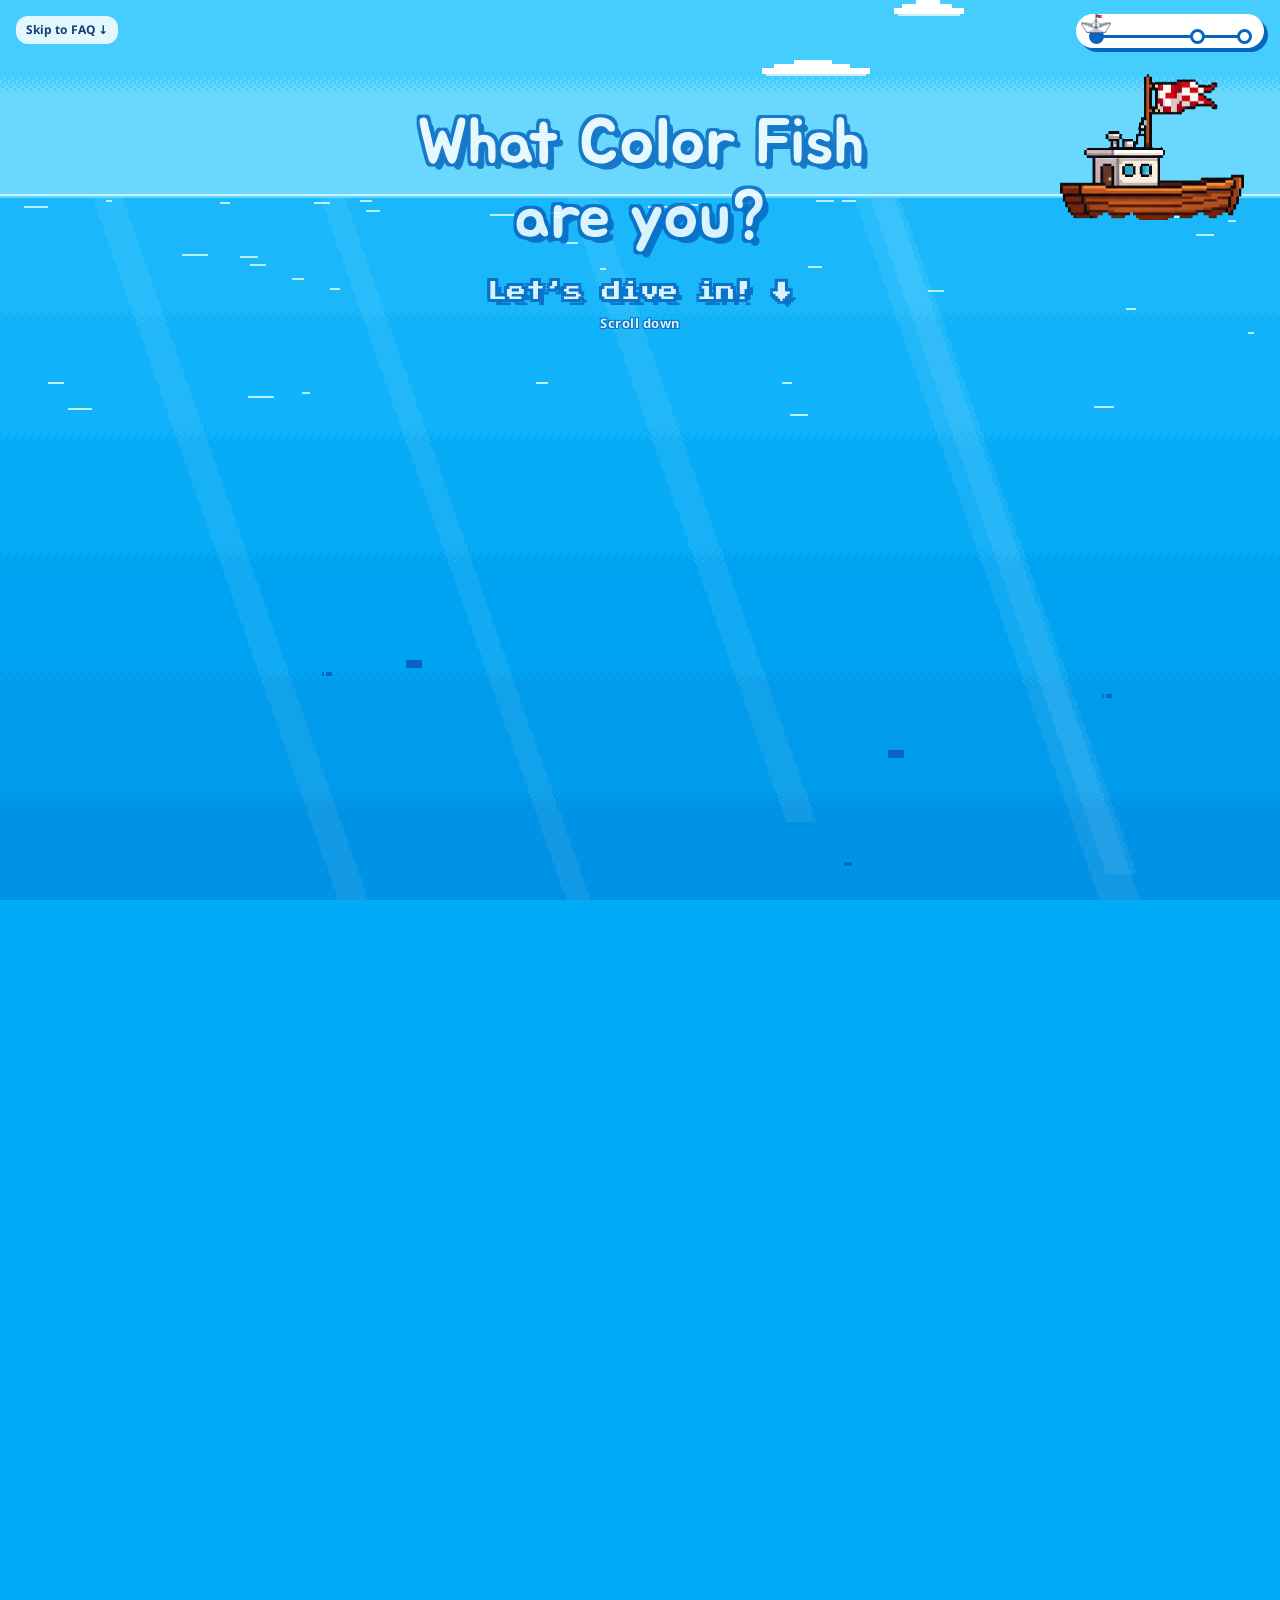
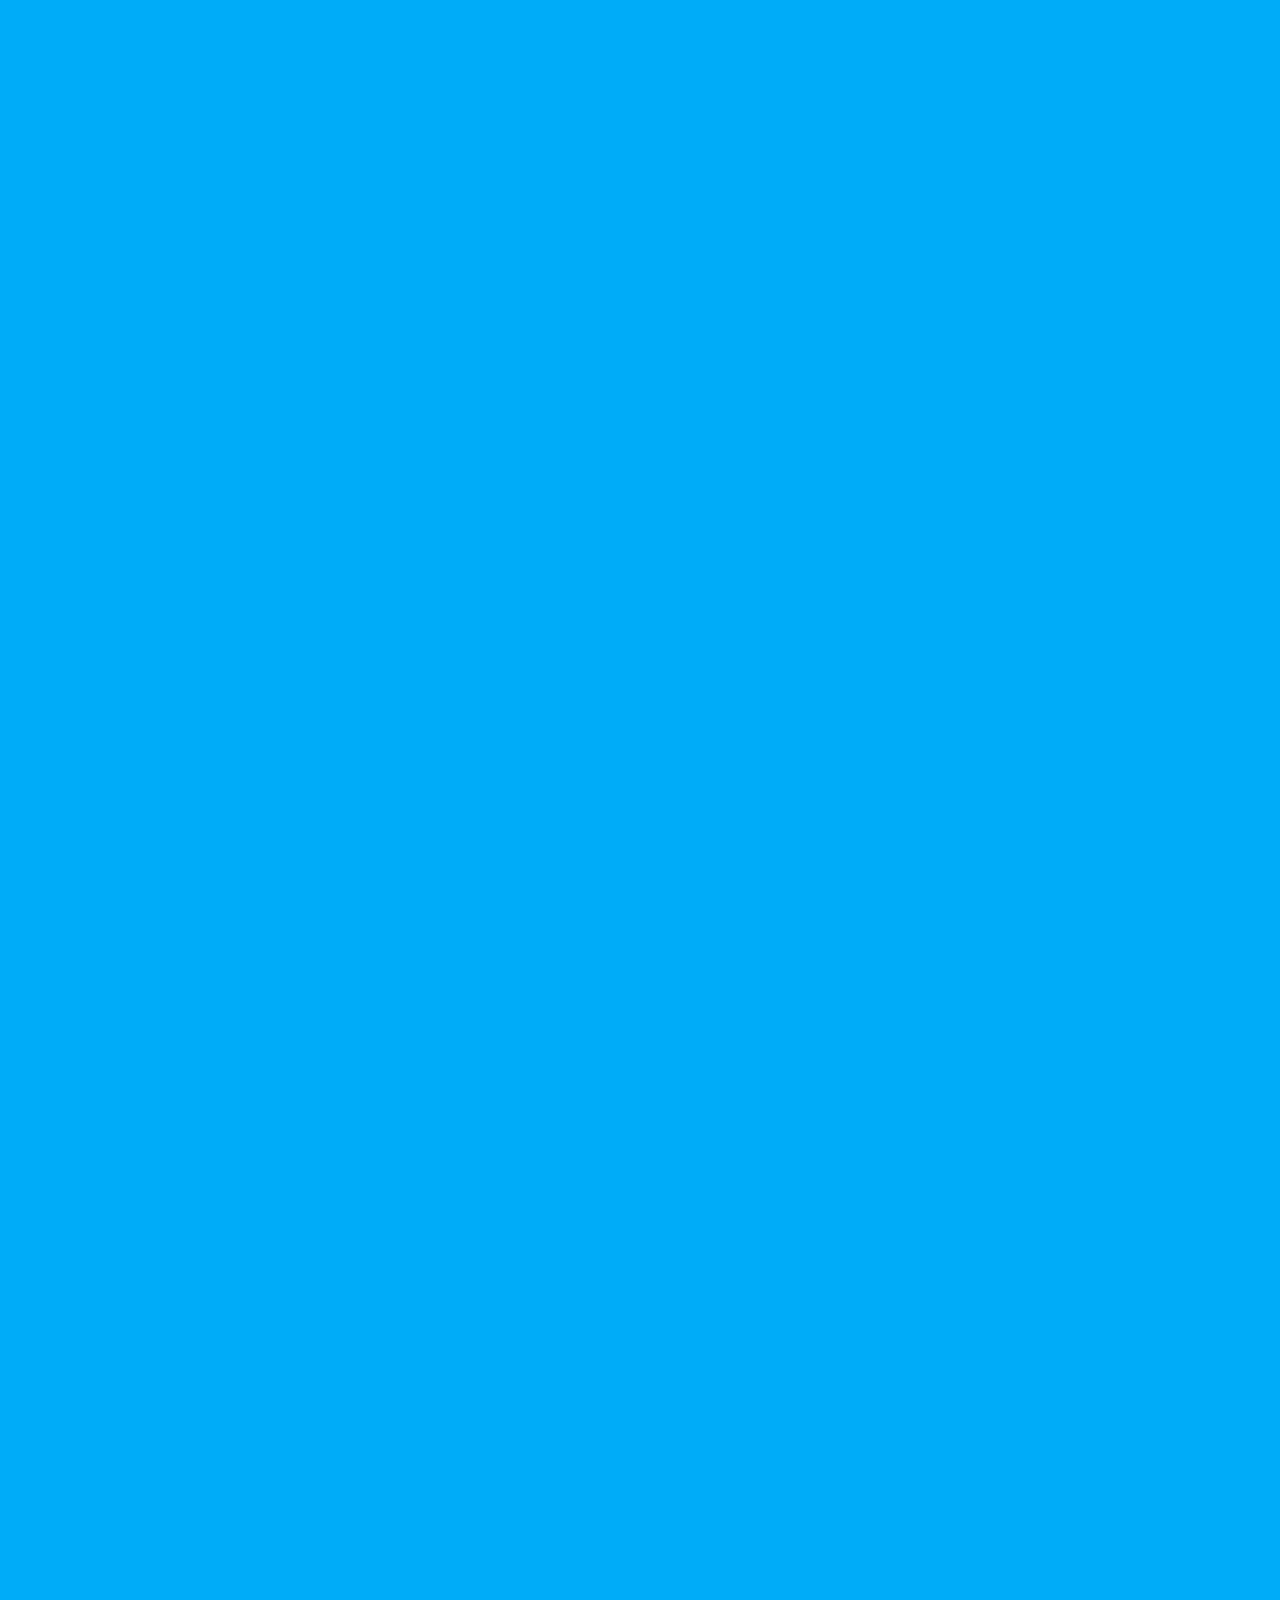
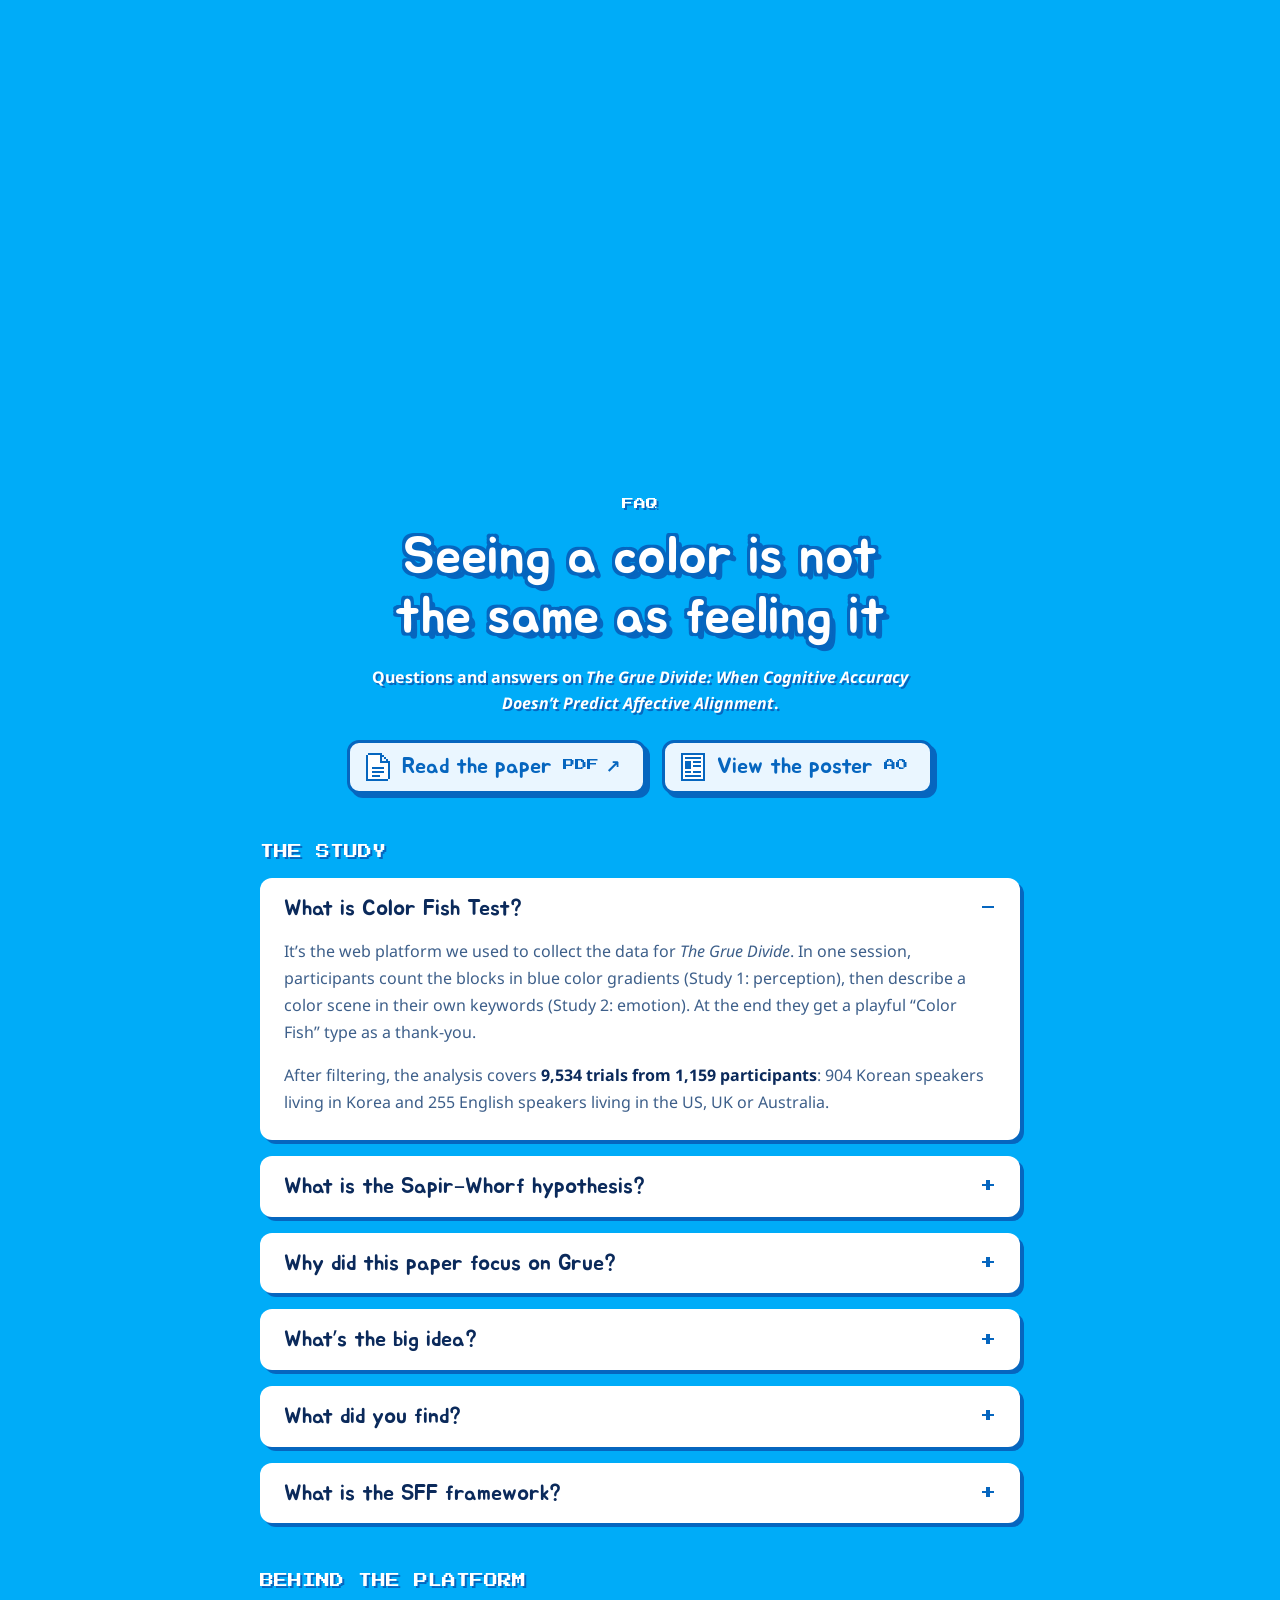
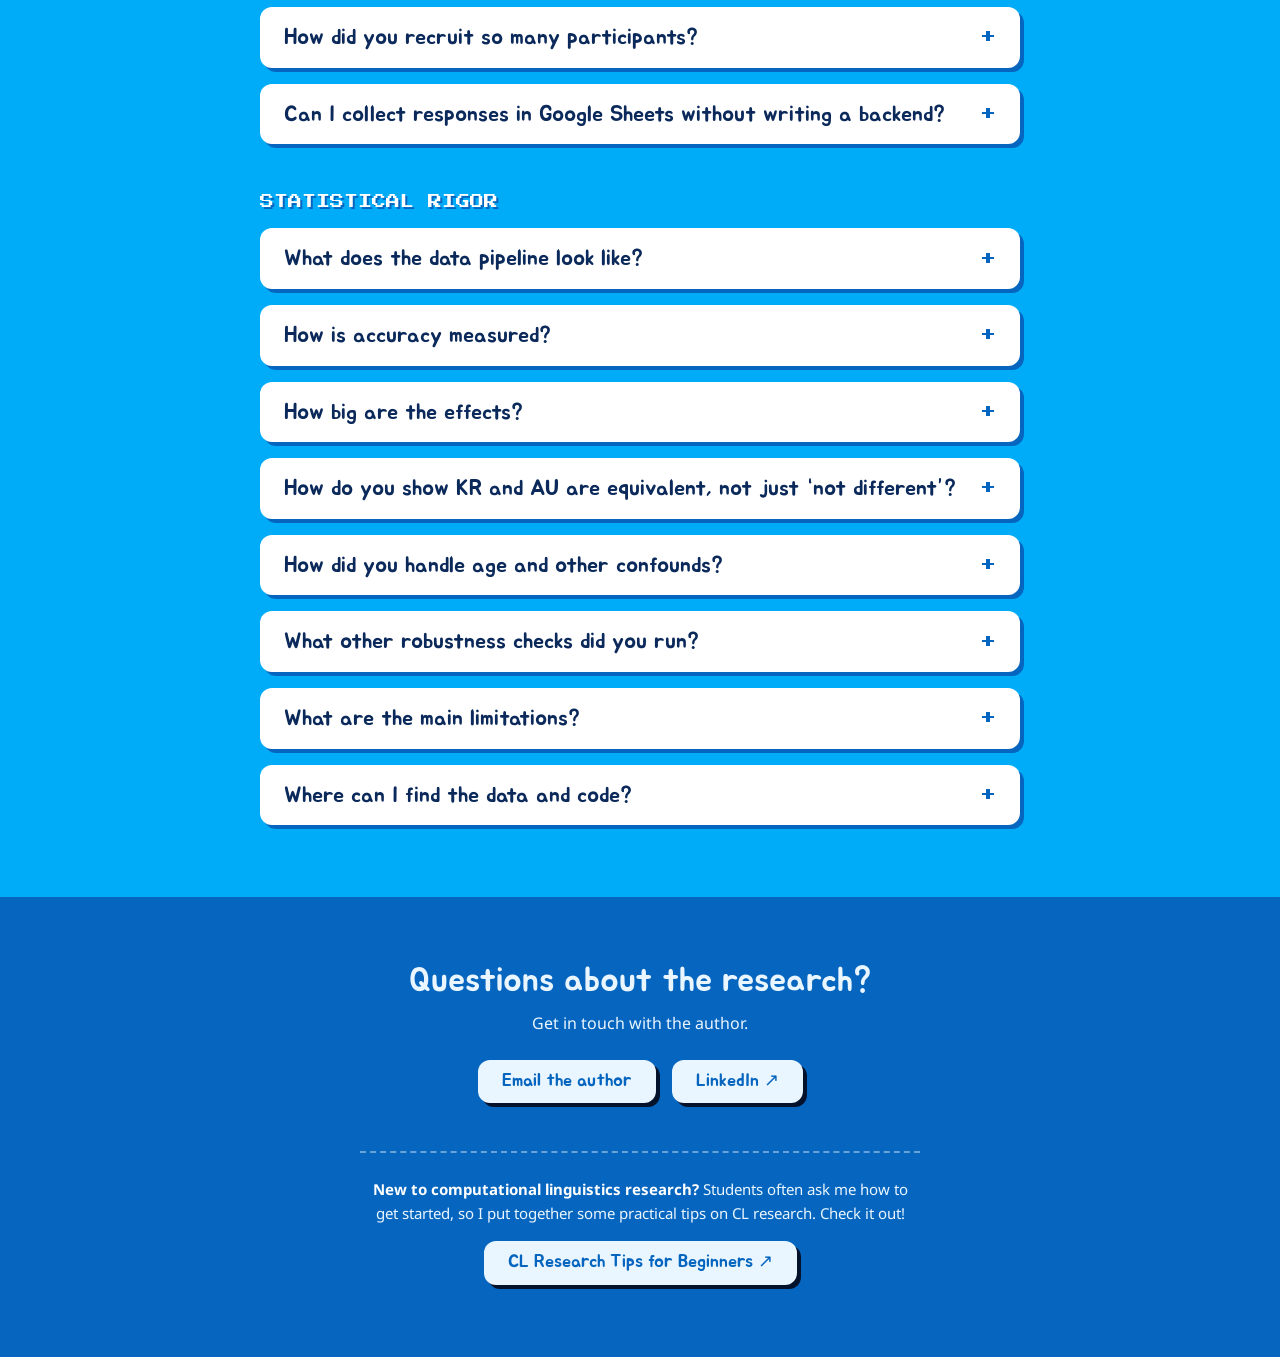
==== index.html @ bdce3b5f "Footer: friendlier wording for the CL tips link Co-Authored-By: Claude Opus 5.5 <noreply@anthropic.c" ====
<!doctype html>
<html lang="en">
<head>
<meta charset="utf-8">
<meta name="viewport" content="width=device-width, initial-scale=1">
<title>Color Fish Test — What Color Fish are you?</title>
<meta name="description" content="A pixel-art dive into how we perceive color, and why seeing a color is not the same as feeling it.">
<link rel="preconnect" href="https://fonts.googleapis.com">
<link rel="preconnect" href="https://fonts.gstatic.com" crossorigin>
<link rel="stylesheet" href="https://fonts.googleapis.com/css2?family=Jua&family=Noto+Sans:wght@400;700&family=Press+Start+2P&display=swap">
<style>
  /* Color Fish Test design tokens (subset) */
  :root {
    --sky: #27c3fe; --sea-100: #7ae1f7; --sea-400: #00acf8; --sea-600: #0666bf; --sea-800: #0a3a7a; --abyss-900: #04122b;
    --spec-red: #e8453c; --spec-orange: #f28c28; --spec-yellow: #f5d33b; --spec-green: #3cc26b; --spec-blue: #2a6fe0; --spec-off: #8aa3bf;
    --page: #00acf8; --panel: #ffffff; --panel-ink: #0b2a5b; --panel-muted: #3d5f8a;
    --title-ink: #ffffff; --cta-fill: #eaf6ff; --cta-ink: #0666bf;
    --px-1: 4px; --px-2: 8px; --px-4: 16px; --px-6: 24px; --px-12: 48px;
    --radius-md: 12px;
    --pixel-drop: 4px 4px 0 #0666bf;
    --font-display: "Jua", "Noto Sans", sans-serif;
    --font-pixel: "Press Start 2P", ui-monospace, monospace;
    --font-body: "Noto Sans", system-ui, sans-serif;
  }

  * { box-sizing: border-box; }
  html, body { margin: 0; }
  body { background: var(--page); color: var(--panel-ink); font-family: var(--font-body); }

  .dive { position: relative; height: 400vh; }
  .stage { position: sticky; top: 0; height: 100vh; height: 100svh; overflow: hidden; background: var(--abyss-900); }
  .stage canvas { position: absolute; inset: 0; width: 100%; height: 100%; image-rendering: pixelated; }

  /* outlined display text over water: white alone on sea-400 fails contrast */
  .outlined { color: var(--title-ink); text-shadow: 3px 0 0 var(--sea-600), -3px 0 0 var(--sea-600), 0 3px 0 var(--sea-600), 0 -3px 0 var(--sea-600), 3px 3px 0 var(--sea-600), -3px 3px 0 var(--sea-600), 3px -3px 0 var(--sea-600), -3px -3px 0 var(--sea-600), 6px 6px 0 var(--sea-600); }

  .hero { position: absolute; left: 0; right: 0; top: 12vh; padding: 0 var(--px-4); text-align: center; pointer-events: none; transition: opacity .3s steps(3); }
  .hero h1 { margin: 0; font: 400 clamp(32px, 5.4vw, 64px)/1.15 var(--font-display); }
  .hero p { margin: var(--px-4) 0 0; font: 700 14px/20px var(--font-body); }
  .hero .hint { display: inline-block; margin-top: var(--px-6); font: clamp(14px, 1.5vw, 20px)/1.4 var(--font-pixel); animation: hint 1s steps(2) infinite alternate; }
  @keyframes hint { to { translate: 0 6px; } }
  .hero .scroll-note { display: block; margin-top: var(--px-2); font: 700 13px/18px var(--font-body); letter-spacing: .04em; text-shadow: 1px 1px 0 var(--sea-600), -1px 1px 0 var(--sea-600), 1px -1px 0 var(--sea-600), -1px -1px 0 var(--sea-600); }
  .hero-end { top: auto; bottom: 10vh; pointer-events: none; }
  .hero-end .cta { pointer-events: auto; }
  .hero-end .cta-note { max-width: 460px; margin: var(--px-4) auto 0; padding: 6px 12px; text-shadow: none; font: 400 12px/18px var(--font-body); color: var(--panel-ink); background: #ffffffe0; border-radius: 8px; }

  .cta { text-shadow: none; display: inline-block; margin-top: var(--px-6); font: 400 22px/1.3 var(--font-display); color: var(--cta-ink); background: var(--cta-fill); border: 3px solid var(--cta-ink); border-radius: var(--radius-md); box-shadow: var(--pixel-drop); padding: 10px var(--px-6); text-decoration: none; transition: translate .1s steps(2), box-shadow .1s steps(2); }
  .cta:hover { translate: 2px 2px; box-shadow: 2px 2px 0 var(--sea-600); }
  .cta:active { translate: 4px 4px; box-shadow: none; }
  .cta:focus-visible { outline: 3px solid var(--title-ink); outline-offset: 3px; }

  /* the squid's speech bubble: anchored above the squid, tail pointing down at it */
  .say { position: absolute; margin: 0; translate: -78% calc(-100% - 20px); white-space: nowrap; font: 400 clamp(15px, 1.6vw, 20px)/1.25 var(--font-display); color: var(--panel-ink); background: var(--panel); border: 3px solid var(--panel-ink); box-shadow: var(--pixel-drop); padding: 8px 12px; pointer-events: none; opacity: 0; visibility: hidden; }
  .say::after { content: ""; position: absolute; left: 78%; bottom: -15px; width: 12px; height: 12px; background: var(--panel); border-right: 3px solid var(--panel-ink); border-bottom: 3px solid var(--panel-ink); transform: translateX(-50%) rotate(45deg); }
  .say.below { translate: -50% 20px; }
  .say.below::after { left: 50%; bottom: auto; top: -15px; border: 0; border-left: 3px solid var(--panel-ink); border-top: 3px solid var(--panel-ink); }
  /* clickable fish: transparent buttons laid over each sprite on the canvas */
  .fish-hit { position: absolute; padding: 0; border: 0; background: none; cursor: pointer; border-radius: var(--radius-md); }
  .fish-hit:focus-visible { outline: 3px dashed var(--title-ink); outline-offset: 2px; }
  .tap-hint { margin: 0; font: 12px/1.4 var(--font-pixel); }

  /* the fish's persona card, as on the test's result page */
  .card-back { position: absolute; inset: 0; z-index: 10; display: grid; place-items: center; padding: var(--px-4); background: #04122b80; }
  .card-back[hidden] { display: none; }
  .card { position: relative; width: min(420px, 100%); max-height: calc(100% - 32px); overflow: auto; text-align: center; background: var(--panel); color: var(--panel-ink); border: 3px solid var(--panel-ink); border-radius: var(--radius-md); box-shadow: var(--pixel-drop); padding: var(--px-6); }
  .card-close { position: absolute; top: 8px; right: 8px; width: 36px; height: 36px; font: 20px/1 var(--font-pixel); color: var(--sea-600); background: none; border: 0; cursor: pointer; }
  .card-close:focus-visible { outline: 3px solid var(--sea-600); border-radius: 8px; }
  .card-fish { width: 136px; height: 136px; margin: 0 auto var(--px-4); display: grid; place-items: center; background: var(--sea-100); border: 6px solid var(--sea-600); border-radius: 50%; }
  .card-fish img { max-width: 96px; max-height: 96px; image-rendering: pixelated; }
  .card h2 { margin: 0 0 var(--px-2); font: 400 28px/1.2 var(--font-display); }
  .card-headline { margin: 0 0 var(--px-4); font: 400 19px/1.35 var(--font-display); color: var(--sea-600); }
  .card-desc { margin: 0 0 var(--px-4); font: 400 15px/24px var(--font-body); color: var(--panel-muted); white-space: pre-line; }
  .card-advice { margin: 0; font: italic 400 15px/24px var(--font-body); color: var(--panel-ink); }

  /* paper-boat progress bar, as in the talk slides' header */
  .voyage { position: fixed; top: 14px; right: 16px; z-index: 20; width: 188px; height: 34px; padding: 0 14px; background: var(--panel); border-radius: 999px; box-shadow: var(--pixel-drop); }
  .voyage-line { position: absolute; left: 20px; right: 20px; top: 21px; height: 3px; background: var(--sea-600); }
  .voyage-stop { position: absolute; top: 15px; width: 15px; height: 15px; margin-left: -7px; background: var(--panel); border: 3px solid var(--sea-600); border-radius: 50%; }
  .voyage-stop:hover, .voyage-stop:focus-visible { background: var(--sea-100); outline: none; }
  .voyage-stop.passed { background: var(--sea-600); }
  .voyage-boat { position: absolute; top: 0; width: 30px; margin-left: -15px; image-rendering: auto; pointer-events: none; transition: left .15s linear; }
  .voyage-track { position: absolute; left: 20px; right: 20px; top: 0; bottom: 0; }

  .skip { position: absolute; top: var(--px-4); left: var(--px-4); font: 700 12px/16px var(--font-body); color: var(--panel-ink); background: var(--panel); border: 0; border-radius: var(--radius-md); padding: 6px 10px; cursor: pointer; opacity: .85; }

  /* FAQ — always on the surface palette, whatever depth the hero left the page at */
  .faq { --panel: #ffffff; --panel-ink: #0b2a5b; --panel-muted: #3d5f8a; background: var(--sea-400); padding: 96px var(--px-4) 56px; }
  .faq-inner { max-width: 760px; margin: 0 auto; }
  .faq h2 { margin: 0 0 var(--px-4); text-align: center; font: 400 clamp(32px, 4.4vw, 52px)/1.15 var(--font-display); }
  .faq-lede { margin: 0 auto var(--px-6); max-width: 560px; text-align: center; font: 700 16px/26px var(--font-body); color: var(--title-ink); text-shadow: 2px 2px 0 var(--sea-600); }
  /* the paper link: a pixel page icon on a CTA-style pill */
  .paper-link { margin: 0 0 var(--px-12); display: flex; flex-wrap: wrap; justify-content: center; gap: var(--px-4); }
  .paper-btn { display: inline-flex; align-items: center; gap: 12px; padding: 10px 22px 10px 16px; font: 400 22px/1.2 var(--font-display); color: var(--cta-ink); background: var(--cta-fill); border: 3px solid var(--cta-ink); border-radius: var(--radius-md); box-shadow: var(--pixel-drop); text-decoration: none; transition: translate .1s steps(2), box-shadow .1s steps(2); }
  .paper-btn:hover { translate: 2px 2px; box-shadow: 2px 2px 0 var(--sea-600); }
  .paper-btn:active { translate: 4px 4px; box-shadow: none; }
  .paper-btn:focus-visible { outline: 3px solid var(--title-ink); outline-offset: 3px; }
  .paper-btn small { font: 12px/1 var(--font-pixel); vertical-align: 2px; margin-left: 4px; }
  .paper-arrow { margin-left: 6px; font: 700 18px/1 var(--font-body); }
  .paper-icon { width: 24px; height: 28px; fill: var(--sea-600); flex: none; }
  .paper-icon .paper-fill { fill: #ffffff; }
  .faq-kicker { display: block; margin-bottom: var(--px-4); text-align: center; font: 12px/16px var(--font-pixel); color: var(--title-ink); text-shadow: 2px 2px 0 var(--sea-600); }
  .faq details { background: var(--panel); color: var(--panel-ink); border-radius: var(--radius-md); box-shadow: var(--pixel-drop); margin-bottom: var(--px-4); }
  .faq summary { list-style: none; cursor: pointer; display: grid; grid-template-columns: 1fr auto; gap: var(--px-4); align-items: center; padding: var(--px-4) var(--px-6); font: 400 22px/1.3 var(--font-display); }
  .faq summary::-webkit-details-marker { display: none; }
  .faq summary::after { content: "+"; font: 16px/1 var(--font-pixel); color: var(--sea-600); }
  .faq details[open] summary::after { content: "-"; }
  .faq summary:focus-visible { outline: 3px solid var(--sea-600); outline-offset: 3px; border-radius: var(--radius-md); }
  .faq-a { padding: 0 var(--px-6) var(--px-6); font: 400 16px/27px var(--font-body); color: var(--panel-muted); }
  .faq-p { margin: 0 0 var(--px-4); } .faq-p:last-child { margin-bottom: 0; }
  .faq-a ul { margin: 0; padding-left: 1.2em; } .faq-a li { margin-bottom: 6px; }
  .faq-a a { color: var(--sea-600); font-weight: 700; }
  .faq-a sub { font-size: .7em; }
  .faq-a code { font: 13px/1.5 ui-monospace, SFMono-Regular, Consolas, monospace; background: #eaf6ff; color: var(--panel-ink); padding: 1px 5px; border-radius: 4px; }
  .faq-a pre { margin: 0; overflow-x: auto; background: var(--abyss-900); border-radius: 8px; padding: var(--px-4); }
  .faq-a pre code { display: block; background: none; color: #e6f6ff; padding: 0; white-space: pre; }
  .faq-section { margin: var(--px-12) 0 var(--px-4); font: 14px/20px var(--font-pixel); color: var(--title-ink); text-shadow: 2px 2px 0 var(--sea-600); text-transform: uppercase; }
  .faq-section:first-child { margin-top: 0; }
  .faq-a strong { color: var(--panel-ink); }

  .contact { background: var(--sea-600); color: var(--cta-fill); text-align: center; padding: 64px var(--px-4) 72px; }
  .contact h2 { margin: 0 0 var(--px-2); font: 400 clamp(24px, 3vw, 34px)/1.2 var(--font-display); }
  .contact p { margin: 0 0 var(--px-6); font: 400 16px/26px var(--font-body); }
  .contact-actions { display: flex; flex-wrap: wrap; gap: var(--px-4); justify-content: center; }
  .btn-2 { font: 400 18px/1.3 var(--font-display); color: var(--sea-600); background: var(--cta-fill); border-radius: var(--radius-md); box-shadow: 4px 4px 0 var(--abyss-900); padding: 10px var(--px-6); text-decoration: none; transition: translate .1s steps(2), box-shadow .1s steps(2); }
  .btn-2:hover { translate: 2px 2px; box-shadow: 2px 2px 0 var(--abyss-900); }
  .btn-2:active { translate: 4px 4px; box-shadow: none; }
  .btn-2:focus-visible { outline: 3px solid var(--cta-fill); outline-offset: 3px; }
  .tips { max-width: 560px; margin: var(--px-12) auto 0; padding-top: var(--px-6); border-top: 2px dashed #ffffff66; }
  .tips p { margin: 0 0 var(--px-4); font: 400 15px/24px var(--font-body); }
  .tips b { color: #ffffff; }
  .tips .btn-2 { display: inline-block; }

  @media (max-width: 720px) {
    .dive { height: 300vh; }
    .cta { font-size: 18px; }
    .hero-end { bottom: 4vh; }
    .hero-end .cta-note { font-size: 11px; line-height: 16px; }
  }
  @media (prefers-reduced-motion: reduce) { .hero .hint { animation: none; } }
</style>
<link rel="stylesheet" href="assets/explainers.css">
</head>
<body>

<section class="dive" id="dive" aria-label="Dive in and meet the seven Color Fish">
  <div class="stage" id="stage">
    <canvas id="cv"></canvas>

    <div class="hero outlined" id="hero-start">
      <h1>What Color Fish<br>are you?</h1>
      <span class="hint">Let’s dive in! ↓</span>
      <span class="scroll-note">Scroll down</span>
    </div>

    <div id="fish-hits"></div>

    <div class="hero hero-end" id="hero-end">
      <p class="tap-hint outlined">Tap a fish to meet it ↑</p>
      <a class="cta" href="https://color-vision-spark-en.lovable.app/">Find your Color Fish in 5 minutes!</a>
      <p class="cta-note">* The study has ended. During the conference, the test keeps some anonymous responses just for fun. They won’t be used for research and will be deleted after the conference. If you don’t agree, please don’t take the test.</p>
    </div>

    <p class="say" id="say">I was a squid.<br>What’s yours?</p>

    <button class="skip" id="skip" type="button">Skip to FAQ ↓</button>

    <div class="card-back" id="card-back" hidden>
      <div class="card" role="dialog" aria-modal="true" aria-labelledby="card-title">
        <button class="card-close" id="card-close" type="button" aria-label="Close">×</button>
        <div class="card-fish"><img id="card-img" alt=""></div>
        <h2 id="card-title"></h2>
        <p class="card-headline" id="card-headline"></p>
        <p class="card-desc" id="card-desc"></p>
        <p class="card-advice" id="card-advice"></p>
      </div>
    </div>
  </div>
</section>

<nav class="voyage" aria-label="Page sections">
  <div class="voyage-line"></div>
  <div class="voyage-track" id="voyage-track">
    <a class="voyage-stop" href="#dive" data-target="dive" aria-label="Dive" title="Dive"></a>
    <a class="voyage-stop" href="#faq" data-target="faq" aria-label="FAQ" title="FAQ"></a>
    <a class="voyage-stop" href="#contact" data-target="contact" aria-label="Contact" title="Contact"></a>
    <img class="voyage-boat" id="voyage-boat" src="assets/paperboat.png" alt="">
  </div>
</nav>

<section class="faq" id="faq" aria-labelledby="faq-title">
  <div class="faq-inner">
    <span class="faq-kicker">FAQ</span>
    <h2 class="outlined" id="faq-title">Seeing a color is not<br>the same as feeling it</h2>
    <p class="faq-lede">The science behind the dive: language, culture, and the gap between color perception and color emotion.</p>
    <div class="paper-link">
      <a class="paper-btn" href="https://github.com/bakeyeon/colorfish_public/blob/main/The_Grue_Divide__When_Cognitive_Accuracy_Doesn_t_Predict_Affective_Alignment.pdf" target="_blank" rel="noopener">
        <svg class="paper-icon" viewBox="0 0 12 14" aria-hidden="true" shape-rendering="crispEdges"><path class="paper-fill" d="M1 1h6v4h4v8H1z"/><path d="M1 0h7v1H1zM0 1h1v13H0zM1 13h10v1H1zM11 4h1v9h-1zM8 1h1v1H8zM9 2h1v1H9zM10 3h1v1h-1zM7 1h1v4H7zM7 4h4v1H7zM3 7h6v1H3zM3 9h6v1H3zM3 11h4v1H3z"/></svg>
        <span>Read the paper <small>PDF</small><span class="paper-arrow" aria-hidden="true">↗</span></span>
      </a>
      <a class="paper-btn" href="poster.html">
        <svg class="paper-icon poster-icon" viewBox="0 0 12 14" aria-hidden="true" shape-rendering="crispEdges"><path class="paper-fill" d="M1 1h10v12H1z"/><path d="M0 0h12v1H0zM0 13h12v1H0zM0 1h1v12H0zM11 1h1v12h-1zM2 2h8v1H2zM2 4h3v4H2zM6 4h4v1H6zM6 6h4v1H6zM6 9h4v1H6zM2 9h3v1H2zM2 11h8v1H2z"/></svg>
        <span>View the poster <small>A0</small></span>
      </a>
    </div>

    <div id="faq-list"></div>

  </div>
</section>

<footer class="contact" id="contact" aria-labelledby="contact-title">
  <h2 id="contact-title">Questions about the research?</h2>
  <p>Get in touch with the author.</p>
  <div class="contact-actions">
    <a class="btn-2" href="mailto:kai.hyeyeon.park@gmail.com?subject=Color%20Fish%20Test">Email the author</a>
    <a class="btn-2" href="https://www.linkedin.com/in/bakeyeon/" target="_blank" rel="noopener">LinkedIn ↗</a>
  </div>
  <div class="tips">
    <p><b>New to computational linguistics research?</b> Students often ask me how to get started, so I put together some practical tips on CL research. Check it out!</p>
    <a class="btn-2" href="https://app.notion.com/p/bakeyeoni/CL-Research-Tips-for-Beginners-2b2818a1b111804aa73df65336f843a0" target="_blank" rel="noopener">CL Research Tips for Beginners ↗</a>
  </div>
</footer>

<script>
(function () {
  'use strict';

  // The seven Color Fish, in the order they swim in. `from` is the side each one enters from
  // (chosen so the sprite swims head-first).
  var FISH = [
    { id: 'mola', from: 'left' }, { id: 'puffer', from: 'right', scale: 0.81 }, { id: 'bluemarlin', from: 'left', scale: 0.9 },
    { id: 'mandarinfish', from: 'right' }, { id: 'flatfish', from: 'right', scale: 0.81 }, { id: 'loach', from: 'right', scale: 0.63 },
    { id: 'squid', from: 'below' }
  ];
  // Result-page personas from the test platform (ResultSummary), shown when a fish is clicked
  var PERSONAS = {
    bluemarlin: { name: 'Blue Marlin', title: 'You are a Blue Marlin!', headline: '“Color calls me!”',
      description: 'Fast recognition, sensitive to color differences, strong intuition - A sensory fish with sensitive eyes.',
      advice: 'You have a born visual acuity—a true observer of subtle worlds! Don’t forget to rest your eyes sometimes.' },
    puffer: { name: 'Pufferfish', title: 'You are a Pufferfish!', headline: '“Whether it’s mint or Tiffany, pretty things are pretty anyway~”',
      description: 'Round, slow to color differences but stable.',
      advice: 'Taking things easy, you find beauty everywhere. Keep your stability—but let your colors burst when you feel like it!' },
    mandarinfish: { name: 'Mandarinfish', title: 'You are a Mandarinfish!', headline: '“This is… a little more cobalt.”',
      description: 'Extreme color enthusiast. Rich in language sense.',
      advice: 'You catch every hue and shade! Keep nurturing your artistic sense and communication skills.' },
    loach: { name: 'Loach', title: 'You are a Loach!', headline: '“More interested in sentence structure than color.”',
      description: 'Text-centric brain, less sensitive to color.',
      advice: 'Let colors complement your analytical mind; sometimes intuition is the key!' },
    squid: { name: 'Squid', title: 'You are a Squid!', headline: '“This color… resembles my mood.”',
      description: 'Weak in color recognition but rich in imagination.',
      advice: 'Your poetic mind brings color to the world in its own way!' },
    flatfish: { name: 'Flatfish', title: 'You are a Flatfish!', headline: '“I see color… but is that important?”',
      description: 'Slow in response, focused on context rather than color.',
      advice: 'You read between the lines! Trust yourself, but don’t ignore the obvious too much.' },
    mola: { name: 'Mola mola', title: 'You are a mola mola!', headline: '“If the world doesn’t suit me… it’s better to stay still.”',
      description: 'As a mola mola, you are a delicate marine artist with intuitive judgment and sharp standards!\nYour own way of skipping answers when questions don’t satisfy you,\nthat’s also a sense 💎',
      advice: 'But don’t carry it all by yourself. Sometimes it’s okay to be sloppy!' }
  };

  // scroll progress (0–1): title fades by 0.10, camera sinks until 0.45,
  // fish swim in between 0.14 and ~0.72, the button appears from 0.86
  var ENTER_START = 0.14, ENTER_GAP = 0.075, ENTER_LEN = 0.14;

  var $ = function (id) { return document.getElementById(id); };
  var cv = $('cv'), ctx = cv.getContext('2d');
  var reduce = window.matchMedia('(prefers-reduced-motion: reduce)').matches;
  var W = 480, H = 270, S = 4, U = 1;

  var img = {}, names = ['squid_wink', 'boat'].concat(FISH.map(function (f) { return f.id; })), pending = names.length;
  names.forEach(function (n) {
    var im = new Image();
    im.onload = im.onerror = function () { if (--pending === 0) start(); };
    im.src = 'assets/' + n + '.png';
    img[n] = im;
  });

  function resize() {
    var vw = cv.clientWidth, vh = cv.clientHeight;
    S = Math.max(2, Math.floor(Math.min(vw, vh * 16 / 9) / 480));
    W = Math.ceil(vw / S); H = Math.ceil(vh / S);
    U = Math.max(W / 480, Math.min(W / 300, H / 270));
    // Layout stays in art pixels (W×H), but the canvas itself is drawn at the device's real
    // resolution. Squeezing the ~250px fish drawings into a low-res canvas broke them up on phones.
    var dpr = Math.min(window.devicePixelRatio || 1, 3);
    cv.width = Math.round(vw * dpr); cv.height = Math.round(vh * dpr);
    ctx.setTransform(cv.width / W, 0, 0, cv.height / H, 0, 0);
    buildSea();
  }

  var bubbles = [];
  for (var i = 0; i < 24; i++) bubbles.push({ x: Math.random(), y: Math.random(), v: 0.02 + Math.random() * 0.04, s: Math.random() < 0.3 ? 2 : 1 });

  var hitBtns = FISH.map(function (f) {
    var b = document.createElement('button');
    b.type = 'button';
    b.className = 'fish-hit';
    b.hidden = true;
    b.setAttribute('aria-label', 'Meet the ' + PERSONAS[f.id].name);
    b.addEventListener('click', function () { openCard(f.id, b); });
    $('fish-hits').appendChild(b);
    return b;
  });

  var cardOpener = null;
  function openCard(id, opener) {
    var d = PERSONAS[id];
    $('card-img').src = 'assets/' + id + '.png';
    $('card-img').alt = d.name;
    $('card-title').textContent = d.title;
    $('card-headline').textContent = d.headline;
    $('card-desc').textContent = d.description;
    $('card-advice').textContent = d.advice;
    $('card-back').hidden = false;
    cardOpener = opener;
    $('card-close').focus();
  }
  function closeCard() {
    if ($('card-back').hidden) return;
    $('card-back').hidden = true;
    if (cardOpener) cardOpener.focus();
  }
  $('card-close').addEventListener('click', closeCard);
  $('card-back').addEventListener('click', function (e) { if (e.target === this) closeCard(); });
  document.addEventListener('keydown', function (e) { if (e.key === 'Escape') closeCard(); });

  function clamp(v, a, b) { return v < a ? a : v > b ? b : v; }
  function seg(p, a, b) { return clamp((p - a) / (b - a), 0, 1); }
  function easeOut(t) { return 1 - Math.pow(1 - t, 3); }

  // final formation: one row on wide screens, 4 + 3 on tall ones
  function fishLayout(i) {
    var cols = W < H ? 4 : 7, rows = Math.ceil(FISH.length / cols);
    var row = Math.floor(i / cols), inRow = row < rows - 1 ? cols : FISH.length - cols * (rows - 1), col = i - row * cols;
    var cw = W / (cols + 0.5);
    return {
      x: W / 2 + (col - (inRow - 1) / 2) * cw,
      y: H * (W < H ? 0.32 : 0.42) + row * cw + ((i % 2) ? 6 : -6) * U,
      h: Math.min(48 * U, cw * 0.62, H * 0.2),
      maxW: cw * 0.92
    };
  }

  var target = 0, cur = 0;

  // ---- the sea, drawn in code on the art-pixel grid ----------------------
  // Everything static (sky, water bands, light rays, reef, coral) is painted once per resize into an
  // offscreen canvas at art resolution, then scaled up with hard edges, so it stays crisp at any
  // screen size or shape. Clouds, surface glints, seaweed and distant fish are drawn live on top.
  var SEA = {
    sky: ['#27c3fe', '#45cdfe', '#6ad8fe'],
    water: ['#1ab8fb', '#10b2f9', '#06abf6', '#00a3f1', '#009beb', '#0092e4', '#0289dc', '#0480d3', '#0577ca', '#066ec2'],
    reefBack: '#0b7fd0', reefMid: '#0666bf', reefFront: '#0a4f9e',
    floor: '#00c8f6', floorLight: '#5fe3fb',
    coral: ['#035fba', '#0a4f9e', '#f58ac8', '#b38cf0', '#9fe8ff'],
    weed: '#0f97ad', glint: '#b8f1ff', cloud: '#ffffff', cloudShade: '#cdeffd'
  };
  var sea = { layer: null, WH: 0, hz: 0, floorY: 0, clouds: [], glints: [], weeds: [], smallFish: [] };

  // a small seeded random so the scene is the same every time for a given size
  function rng(seed) { return function () { seed = (seed * 1664525 + 1013904223) % 4294967296; return seed / 4294967296; }; }

  function buildSea() {
    var R = rng(20260930 + W * 7 + H);
    sea.WH = Math.round(H * (W < H ? 2.3 : 2.0));
    sea.hz = Math.round(H * 0.36);
    sea.floorY = sea.WH - Math.round(H * 0.3);
    var c = document.createElement('canvas');
    c.width = W; c.height = sea.WH;
    var g = c.getContext('2d');
    function rect(x, y, w, h, col) { g.fillStyle = col; g.fillRect(Math.round(x), Math.round(y), Math.round(w), Math.round(h)); }
    // stepped bands with a two-row checker dither at each boundary, the classic pixel-art gradient
    function bands(y0, y1, cols) {
      var n = cols.length, bh = (y1 - y0) / n;
      for (var i = 0; i < n; i++) rect(0, y0 + i * bh, W, bh + 1, cols[i]);
      for (var j = 1; j < n; j++) {
        var by = Math.round(y0 + j * bh);
        // above the boundary: sprinkle the next colour in at 25% then 50%; below it: the previous one at 25%
        g.fillStyle = cols[j];
        for (var x = 0; x < W; x += 4) { g.fillRect(x + 2, by - 4, 1, 1); g.fillRect(x, by - 3, 1, 1); }
        for (x = 0; x < W; x += 2) { g.fillRect(x + ((by >> 0) % 2), by - 2, 1, 1); g.fillRect(x + 1 - ((by >> 0) % 2), by - 1, 1, 1); }
        g.fillStyle = cols[j - 1];
        for (x = 0; x < W; x += 4) { g.fillRect(x + 1, by, 1, 1); g.fillRect(x + 3, by + 1, 1, 1); }
      }
    }
    bands(0, sea.hz, SEA.sky);
    rect(0, sea.hz, W, 1, '#c9f4ff');
    rect(0, sea.hz + 1, W, 1, '#62d6ff');
    bands(sea.hz + 2, sea.floorY, SEA.water);

    // soft diagonal light rays under the surface
    g.globalAlpha = 0.07;
    for (var r = 0; r < 5; r++) {
      var rx = R() * W * 1.1 - W * 0.1, rw = 10 + R() * 18, len = H * (0.6 + R() * 0.5);
      for (var ry = 0; ry < len; ry += 2) rect(rx + ry * 0.35, sea.hz + 2 + ry, rw, 2, '#ffffff');
    }
    g.globalAlpha = 1;

    // reef: three silhouettes built from stepped columns, back to front
    function ridge(base, amp, col, stepW, edge) {
      // wavelengths in art pixels (not screen fractions), so narrow screens don't get spiky hills
      var f1 = 6.283 / (140 + R() * 80), f2 = 6.283 / (55 + R() * 30), f3 = 6.283 / (24 + R() * 10);
      var p1 = R() * 6.283, p2 = R() * 6.283, p3 = R() * 6.283;
      for (var x = 0; x < W; x += stepW) {
        var h = amp * (0.55 + 0.28 * Math.sin(x * f1 + p1) + 0.12 * Math.sin(x * f2 + p2) + 0.05 * Math.sin(x * f3 + p3));
        h = Math.round(h / 2) * 2;
        rect(x, base - h, stepW, sea.WH - base + h, col);
        if (edge) rect(x, base - h, stepW, 1, edge);
      }
    }
    var RA = Math.min(H, W * 0.56); // reef height scale, capped on tall screens
    ridge(sea.floorY + 2, RA * 0.2, SEA.reefBack, 4, '#1a90dc');
    ridge(sea.floorY + H * 0.08, RA * 0.13, SEA.reefMid, 4, '#1277c8');
    // the bright lagoon floor, with sandy light streaks
    rect(0, sea.floorY + H * 0.16, W, sea.WH, SEA.floor);
    for (var s = 0; s < W / 6; s++) rect(R() * W, sea.floorY + H * (0.17 + R() * 0.12), 3 + R() * 10, 1, SEA.floorLight);
    // round rocks resting on the floor
    for (var rk = 0; rk < Math.max(4, Math.round(W / 70)); rk++) {
      var rkx = R() * W, rky = sea.floorY + H * (0.2 + R() * 0.08), rr = 4 + Math.floor(R() * 6);
      for (var dy = -rr; dy <= 0; dy++) {
        var half = Math.round(Math.sqrt(rr * rr - dy * dy) * 1.4);
        rect(rkx - half, rky + dy, half * 2, 1, dy < -rr * 0.6 ? '#2a8fd6' : '#0a6bbf');
      }
    }
    ridge(sea.WH - H * 0.03, RA * 0.07, SEA.reefFront, 4, '#0d5fb0');

    // branching corals rooted on the reef
    function coral(x, y, len, dir, depth, col) {
      var cx = x, cy = y;
      for (var i = 0; i < len; i++) {
        rect(cx, cy, 3, 2, col);
        cy -= 2; if (i % 2) cx += dir;
      }
      rect(cx, cy - 1, 3, 1, col);
      if (depth > 0) {
        coral(cx, cy, Math.max(2, len - 2), -1, depth - 1, col);
        coral(cx, cy, Math.max(2, len - 2), 1, depth - 1, col);
      }
    }
    var nCoral = Math.max(7, Math.round(W / 40));
    for (var k = 0; k < nCoral; k++) {
      var col = SEA.coral[Math.floor(R() * SEA.coral.length)];
      coral(R() * W, sea.WH - H * (0.01 + R() * 0.07), 4 + Math.floor(R() * 5), R() < 0.5 ? -1 : 1, 2 + (R() < 0.4 ? 1 : 0), col);
    }
    sea.layer = c;

    // live pieces
    sea.clouds = [];
    for (var q = 0; q < Math.max(4, Math.round(W / 110)); q++) sea.clouds.push({ x: R() * W, y: sea.hz * (0.12 + R() * 0.55), w: 22 + R() * 36, v: 1.5 + R() * 2.5 });
    sea.glints = [];
    for (var q2 = 0; q2 < W / 12; q2++) sea.glints.push({ x: R() * W, y: sea.hz + 3 + Math.pow(R(), 2) * H * 0.25, w: 3 + R() * 10, ph: Math.floor(R() * 4) });
    sea.weeds = [];
    for (var q3 = 0; q3 < Math.max(6, Math.round(W / 40)); q3++) sea.weeds.push({ x: R() * W, base: sea.WH - H * (0.01 + R() * 0.08), h: H * (0.06 + R() * 0.1), ph: R() * 6 });
    sea.smallFish = [];
    for (var q4 = 0; q4 < 6; q4++) sea.smallFish.push({ x: R() * W, y: sea.hz + H * (0.35 + R() * 0.9), v: (R() < 0.5 ? -1 : 1) * (3 + R() * 4), s: R() < 0.5 ? 1 : 2 });
  }

  function cloud(x, y, w) {
    x = Math.round(x); y = Math.round(y); w = Math.round(w);
    ctx.fillStyle = SEA.cloud;
    ctx.fillRect(x + Math.round(w * 0.3), y, Math.round(w * 0.35), 2);
    ctx.fillRect(x + Math.round(w * 0.12), y + 2, Math.round(w * 0.7), 2);
    ctx.fillRect(x, y + 4, w, 3);
    ctx.fillStyle = SEA.cloudShade;
    ctx.fillRect(x + 2, y + 7, w - 4, 1);
  }

  function drawSea(pan, t, step) {
    ctx.imageSmoothingEnabled = false;
    ctx.drawImage(sea.layer, 0, -pan);
    // clouds drift across the sky (only while the sky is on screen)
    if (sea.hz - pan > 0) sea.clouds.forEach(function (c) {
      var x = ((c.x + (reduce ? 0 : t * c.v)) % (W + c.w * 2)) - c.w;
      cloud(x, c.y - pan, c.w);
    });
    // glints twinkle on and off just under the surface
    ctx.fillStyle = SEA.glint;
    sea.glints.forEach(function (gl) {
      if (!reduce && (step + gl.ph) % 4 === 0) return;
      var y = Math.round(gl.y - pan);
      if (y > -2 && y < H) ctx.fillRect(Math.round(gl.x), y, Math.round(gl.w), 1);
    });
    // distant fish silhouettes cruise at mid depth
    ctx.fillStyle = '#0666bf';
    sea.smallFish.forEach(function (f) {
      var x = Math.round((((f.x + (reduce ? 0 : t * f.v)) % (W + 20)) + W + 20) % (W + 20) - 10), y = Math.round(f.y - pan), s = f.s;
      if (y < -6 || y > H + 6) return;
      var tail = f.v > 0 ? -2 * s : 3 * s;
      ctx.fillRect(x, y, 3 * s, 2 * s);
      ctx.fillRect(x + tail, y, s, 2 * s);
    });
    // seaweed sways from the reef, one art pixel at a time
    ctx.fillStyle = SEA.weed;
    sea.weeds.forEach(function (wd) {
      var bx = Math.round(wd.x), top = wd.base - wd.h;
      for (var y = wd.base; y > top; y -= 2) {
        var sway = reduce ? 0 : Math.round(Math.sin(t * 1.6 + wd.ph + y * 0.15) * ((wd.base - y) / wd.h) * 3);
        var sy = Math.round(y - pan);
        if (sy > -2 && sy < H + 2) ctx.fillRect(bx + sway, sy, 3, 2);
      }
    });
  }

  function render(now) {
    var p = cur, t = now / 1000;
    var step = reduce ? 0 : Math.floor(now / 250) % 4, bob = [0, 1, 2, 1][step] * U;

    ctx.fillStyle = '#0666bf';
    ctx.fillRect(0, 0, W, H);

    // camera: from the sky down to the reef
    var pan = Math.round(easeOut(seg(p, 0.02, 0.45)) * (sea.WH - H));
    drawSea(pan, t, step);

    // rising pixel bubbles once we're underwater
    if (!reduce && p > 0.06) {
      ctx.globalAlpha = seg(p, 0.06, 0.16);
      ctx.fillStyle = '#7ae1f7';
      bubbles.forEach(function (b) {
        var y = ((b.y - t * b.v) % 1 + 1) % 1;
        ctx.fillRect(Math.round(b.x * W), Math.round(y * H), b.s * Math.ceil(U), b.s * Math.ceil(U));
      });
      ctx.globalAlpha = 1;
    }

    // the fish are larger drawings shown smaller, so downscale them smoothly to keep eyes and outlines
    ctx.imageSmoothingEnabled = true;
    ctx.imageSmoothingQuality = 'high';

    // a boat rocks on the horizon, anchored to the background so it sinks out of view as we dive
    var horizon = sea.hz - pan;
    if (img.boat.width) {
      var boH = 44 * U, boW = img.boat.width * boH / img.boat.height;
      var boatX = W * (W < H ? 0.84 : 0.9), rockBoat = reduce ? 0 : [0, 1, 0, -1][step] * U * 0.5;
      // on squat screens the camera can't pan far enough to lose it, so it also fades once we're under
      var boatA = 1 - seg(p, 0.12, 0.3);
      if (horizon + boH > 0 && boatA > 0) {
        ctx.globalAlpha = boatA;
        ctx.drawImage(img.boat, boatX - boW / 2, horizon - boH * 0.82 + rockBoat, boW, boH);
        ctx.globalAlpha = 1;
      }
    }

    // the fish swim in one by one, then float in formation
    var squidPos = null, sayA = seg(p, 0.90, 0.96), hits = [];
    FISH.forEach(function (f, i) {
      var im = img[f.id];
      if (!im || !im.width) return;
      var s0 = ENTER_START + i * ENTER_GAP, k = seg(p, s0, s0 + ENTER_LEN);
      if (k <= 0) return;
      var e = easeOut(k), L = fishLayout(i);
      var h = Math.min(L.h, L.maxW * im.height / im.width) * (f.scale || 1), w = im.width * h / im.height;
      var x = L.x, y = L.y;
      if (f.from === 'left') x = -w + (L.x + w) * e;
      else if (f.from === 'right') x = W + w - (W + w - L.x) * e;
      else y = H + h - (H + h - L.y) * e;
      // a quick wiggle while swimming, a gentle bob once settled
      var swim = reduce || k >= 1 ? 0 : Math.round(Math.sin(t * 14 + i) * 2 * U);
      y += swim + ((i + step) % 2 ? bob : -bob);
      var dh = Math.round(h), dw = Math.round(w);
      // the squid (the author's own Color Fish) winks while its speech bubble is up
      if (f.id === 'squid') {
        squidPos = { x: x, top: y - dh / 2, bottom: y + dh / 2 };
        if (sayA > 0 && img.squid_wink.width && (reduce || (t % 2.4) < 1.2)) im = img.squid_wink;
      }
      ctx.drawImage(im, Math.round(x - dw / 2), Math.round(y - dh / 2), dw, dh);
      hits[i] = { x: x - dw / 2, y: y - dh / 2, w: dw, h: dh };
    });

    // keep each fish's click target on top of where it was just drawn
    var ck = cv.clientWidth / W;
    hitBtns.forEach(function (b, i) {
      var r = hits[i];
      b.hidden = !r;
      if (!r) return;
      b.style.left = Math.round(r.x * ck) + 'px';
      b.style.top = Math.round(r.y * ck) + 'px';
      b.style.width = Math.round(r.w * ck) + 'px';
      b.style.height = Math.round(r.h * ck) + 'px';
    });

    var say = $('say');
    say.style.opacity = sayA;
    say.style.visibility = sayA > 0 && squidPos ? 'visible' : 'hidden';
    if (squidPos) {
      var k = cv.clientWidth / W;
      say.style.left = Math.round(squidPos.x * k) + 'px';
      // tall screens have fish above the squid but open water below, so the bubble hangs underneath
      var below = W < H;
      say.classList.toggle('below', below);
      say.style.top = Math.round((below ? squidPos.bottom : squidPos.top) * k) + 'px';
    }

    var startA = 1 - seg(p, 0.03, 0.10), endA = seg(p, 0.86, 0.94);
    $('hero-start').style.opacity = startA;
    $('hero-start').style.visibility = startA > 0 ? 'visible' : 'hidden';
    $('hero-end').style.opacity = endA;
    $('hero-end').style.visibility = endA > 0 ? 'visible' : 'hidden';
  }

  function frame(now) {
    cur = reduce ? target : cur + (target - cur) * 0.18;
    if (Math.abs(target - cur) < 0.0005) cur = target;
    render(now);
    requestAnimationFrame(frame);
  }

  // debug: colorfishSeek(0.5) renders that point of the dive without scrolling
  window.colorfishSeek = function (p) { target = cur = clamp(p, 0, 1); render(performance.now()); };

  // the paper boat sails along the whole page; each stop sits where its section starts
  var stops = [].slice.call(document.querySelectorAll('.voyage-stop'));
  function voyage() {
    var max = document.documentElement.scrollHeight - window.innerHeight, pos = clamp(window.scrollY / (max || 1), 0, 1);
    stops.forEach(function (a) {
      var at = clamp($(a.dataset.target).offsetTop / (max || 1), 0, 1);
      a.style.left = (at * 100) + '%';
      a.classList.toggle('passed', pos >= at - 0.001);
    });
    $('voyage-boat').style.left = (pos * 100) + '%';
  }

  function onScroll() {
    var r = $('dive').getBoundingClientRect(), span = r.height - window.innerHeight;
    target = clamp(-r.top / span, 0, 1);
    voyage();
  }
  $('skip').addEventListener('click', function () { $('faq').scrollIntoView({ behavior: reduce ? 'auto' : 'smooth' }); });

  function start() {
    resize();
    onScroll();
    cur = target;
    window.addEventListener('resize', function () { resize(); voyage(); });
    window.addEventListener('scroll', onScroll, { passive: true });
    requestAnimationFrame(frame);
  }
})();
</script>
<script>
// FAQ: content lives in faq.json — edit that file, not this page.
(function () {
  var list = document.getElementById('faq-list');
  fetch('faq.json', { cache: 'no-cache' })
    .then(function (r) { if (!r.ok) throw new Error(r.status); return r.json(); })
    .then(function (data) {
      // faq.json is written by the site owner, so its HTML is trusted
      if (data.title) document.getElementById('faq-title').innerHTML = data.title;
      if (data.lede) document.querySelector('.faq-lede').innerHTML = data.lede;
      var sections = data.sections || [{ items: data.items || [] }];
      var first = true;
      sections.forEach(function (sec) {
        if (sec.title) {
          var h = document.createElement('h3');
          h.className = 'faq-section';
          h.textContent = sec.title;
          list.appendChild(h);
        }
        (sec.items || []).forEach(function (item) {
          var d = document.createElement('details');
          if (first) { d.open = true; first = false; }
          var sum = document.createElement('summary');
          sum.textContent = item.question;
          var a = document.createElement('div');
          a.className = 'faq-a';
          [].concat(item.answer || []).forEach(function (para) {
            var p = document.createElement('div'); // a div, so a paragraph may hold a list
            p.className = 'faq-p';
            p.innerHTML = para;
            a.appendChild(p);
          });
          d.appendChild(sum); d.appendChild(a);
          list.appendChild(d);
        });
      });
      // the FAQ changes the page height: let the progress bar re-measure
      window.dispatchEvent(new Event('resize'));
    })
    .catch(function () {
      list.innerHTML = '<p class="faq-lede">The FAQ could not be loaded. Serve this folder over http(s) so faq.json can be read.</p>';
    });
})();
</script>
</body>
</html>
---- assets/explainers.css ----
/* mobile rules skip the poster page (html.poster-doc), which is always laid out at A0 size */
/* FAQ explainers, shared by index.html and poster.html */
  /* error-rate formula figure (accuracy FAQ): colour-coded variables with a matching legend */
  .re-fig { margin: 0; padding: var(--px-4); background: #f5fbff; border: 2px solid #c9dcee; border-radius: 10px; }
  .re-body { display: flex; align-items: center; justify-content: center; gap: 32px; flex-wrap: wrap; }
  .re-formula { display: inline-flex; align-items: center; gap: 10px; font: 700 26px/1 "Noto Serif", Georgia, "Times New Roman", serif; color: var(--panel-ink); }
  .re-lhs sub, .re-v sub { font-size: .55em; }
  .re-frac { display: inline-flex; flex-direction: column; align-items: center; }
  .re-num, .re-den { display: inline-flex; align-items: center; gap: 6px; padding: 4px 6px; }
  .re-num { border-bottom: 2px solid var(--panel-ink); }
  .re-bar { font-weight: 400; }
  .re-op { font-weight: 400; color: var(--panel-muted); }
  .re-v { display: inline-flex; align-items: center; justify-content: center; min-width: 46px; height: 46px; padding: 0 6px; border-radius: 50%; }
  .re-v sub { align-self: flex-end; margin: 0 0 6px 1px; line-height: 1; }
  .re-lhs sub { vertical-align: -0.35em; }
  .re-nowrap { white-space: nowrap; }
  .v-b { background: #a9ccf0; } .v-e { background: #b9ddab; } .v-l { background: #ffe08f; }
  .re-legend { list-style: none; margin: 0; padding: 0; display: grid; gap: 10px; font: 400 15px/20px var(--font-body); color: var(--panel-ink); }
  .re-legend li { display: flex; align-items: center; gap: 10px; }
  .re-legend b { display: inline-block; min-width: 30px; }
  .re-dot { width: 22px; height: 22px; border-radius: 50%; border: 2px solid #ffffff; box-shadow: 0 0 0 1px #9fb6cc; flex: none; }
  .re-example { margin: var(--px-4) 0 0; padding-top: 12px; border-top: 2px dashed #c9dcee; text-align: center; font: 400 14px/24px var(--font-body); color: var(--panel-ink); }
  .re-chip { display: inline-block; min-width: 28px; padding: 0 6px; border-radius: 999px; font-weight: 700; text-align: center; }
  @media (max-width: 720px) {html:not(.poster-doc) .re-formula { font-size: 22px; }html:not(.poster-doc) .re-v { min-width: 38px; height: 38px; }
  }
  /* TOST number line: the equivalence zone with the observed interval inside it */
  .tost-fig { margin: 0; padding: var(--px-4); background: #f5fbff; border: 2px solid #c9dcee; border-radius: 10px; }
  .tost-step { margin: 0 0 10px; font: 700 13px/18px var(--font-body); color: var(--sea-600); }
  .tost-tests { display: grid; grid-template-columns: 1fr 1fr; gap: 12px; margin: 0 12px; }
  .tost-test { position: relative; padding: 8px 10px 10px; background: #ffffff; border: 2px solid #6aa85a; border-radius: 8px; font: 400 12px/17px var(--font-body); color: var(--panel-ink); }
  .tost-test b { display: block; font-size: 13px; }
  .tost-test em { font-style: normal; font-weight: 700; }
  .tost-pass { display: block; width: fit-content; margin-top: 6px; padding: 0 8px; font-weight: 700; color: #ffffff; background: #4d8f3e; border-radius: 999px; }
  .tost-arrow { position: absolute; bottom: -22px; font: 700 20px/1 var(--font-body); font-style: normal; color: #4d8f3e; }
  .t-left .tost-arrow { left: 18%; } .t-right .tost-arrow { right: 18%; }
  .tost-plot { position: relative; height: 92px; margin: 22px 12px 0; }
  .tost-zone { position: absolute; top: 0; bottom: 30px; background: #d7f0cf; border: 2px dashed #6aa85a; border-radius: 6px; }
  .tost-zone span { position: absolute; top: 5px; left: 0; right: 0; text-align: center; font: 700 12px/16px var(--font-body); color: #2f6b22; }
  .tost-edge { position: absolute; top: -6px; bottom: 30px; width: 0; border-left: 3px solid #4d8f3e; margin-left: -1px; }
  .tost-axis { position: absolute; left: 0; right: 0; bottom: 30px; height: 2px; background: var(--panel-ink); }
  .tost-ci { position: absolute; bottom: 42px; height: 6px; background: var(--sea-600); border-radius: 3px; }
  .tost-ci::before, .tost-ci::after { content: ""; position: absolute; top: -6px; width: 3px; height: 18px; background: var(--sea-600); }
  .tost-ci::before { left: -1px; } .tost-ci::after { right: -1px; }
  .tost-ci-label { position: absolute; bottom: 12px; left: 50%; translate: -50% 0; white-space: nowrap; font: 700 11px/14px var(--font-body); color: var(--sea-600); }
  .tost-tick { position: absolute; bottom: 0; width: 0; }
  .tost-tick::before { content: ""; position: absolute; bottom: 24px; left: -1px; width: 2px; height: 10px; background: var(--panel-ink); }
  .tost-tick span { position: absolute; bottom: 4px; left: 0; translate: -50% 0; font: 400 12px/16px var(--font-body); color: var(--panel-ink); white-space: nowrap; }
  .tost-verdict { margin: 10px 0 18px; text-align: center; font: 400 15px/22px var(--font-body); color: var(--panel-ink); }
  .tost-verdict strong { color: #2f6b22; }
  .tost-verdict span { display: inline-block; white-space: nowrap; margin-left: 8px; padding: 1px 8px; font: 700 12px/18px var(--font-body); color: #2f6b22; background: #d7f0cf; border-radius: 999px; }
  .bf { margin: 0 12px; }
  .bf-scale { position: relative; height: 70px; }
  .bf-band { position: absolute; top: 34px; height: 10px; }
  .b-diff { background: #f6d6c4; border-radius: 5px 0 0 5px; } .b-same { background: #d7f0cf; border-radius: 0 5px 5px 0; }
  .bf-mid { position: absolute; top: 28px; height: 22px; border-left: 2px solid var(--panel-ink); margin-left: -1px; }
  .bf-tick { position: absolute; top: 44px; width: 0; }
  .bf-tick::before { content: ""; position: absolute; top: 0; left: -1px; width: 2px; height: 6px; background: var(--panel-muted); }
  .bf-tick span { position: absolute; top: 8px; left: 0; translate: -50% 0; font: 400 11px/14px var(--font-body); color: var(--panel-muted); }
  .bf-mark { position: absolute; top: 0; width: 0; }
  .bf-mark::after { content: ""; position: absolute; top: 30px; left: -8px; width: 12px; height: 12px; border: 2px solid #ffffff; border-radius: 50%; }
  .bf-mark span { position: absolute; top: 0; left: 0; translate: -50% 0; white-space: nowrap; text-align: center; font: 400 10px/13px var(--font-body); color: var(--panel-ink); }
  .bf-mark b { font-size: 11px; }
  .m-err::after { background: #4d8f3e; } .m-dur::after { background: #c0653a; }
  .bf-ends { display: flex; justify-content: space-between; margin-top: 4px; font: 700 11px/16px var(--font-body); color: var(--panel-muted); }
  .tost-fig figcaption { margin-top: 10px; text-align: center; font: 400 13px/20px var(--font-body); color: var(--panel-muted); }
  @media (max-width: 720px) {html:not(.poster-doc) .tost-tests { gap: 8px; margin: 0; }html:not(.poster-doc) .tost-test { font-size: 11px; line-height: 15px; padding: 6px 8px 8px; }html:not(.poster-doc) .tost-plot, html:not(.poster-doc) .bf { margin-left: 4px; margin-right: 4px; }html:not(.poster-doc) .tost-zone span { font-size: 10px; }html:not(.poster-doc) .tost-plot { height: 104px; }
  }
  /* Cohen's d: two nearly overlapping curves plus a small/medium/large gauge */
  .d-fig { margin: 0; padding: var(--px-4); background: #f5fbff; border: 2px solid #c9dcee; border-radius: 10px; display: grid; gap: 18px; }
  .d-curves svg { display: block; width: 100%; max-width: 420px; height: auto; margin: 0 auto; }
  .d-kr { fill: #0666bf33; stroke: #0666bf; stroke-width: 2; }
  .d-en { fill: #e39c4733; stroke: #c0653a; stroke-width: 2; stroke-dasharray: 5 3; }
  .d-mean { stroke: #0666bf; stroke-width: 1.5; } .d-mean-en { stroke: #c0653a; }
  .d-base { stroke: var(--panel-ink); stroke-width: 1.5; }
  .d-key { list-style: none; display: flex; justify-content: center; gap: 18px; margin: 8px 0 0; padding: 0; font: 400 12px/16px var(--font-body); color: var(--panel-ink); }
  .d-key li { display: flex; align-items: center; gap: 6px; }
  .d-sw { width: 18px; height: 10px; border-radius: 3px; }
  .d-kr-sw { background: #0666bf33; border: 2px solid #0666bf; } .d-en-sw { background: #e39c4733; border: 2px dashed #c0653a; }
  .d-cap { margin: 6px 0 0; text-align: center; font: 400 13px/20px var(--font-body); color: var(--panel-muted); }
  .d-scale-wrap { padding: 26px 16px 34px; }
  .d-scale { position: relative; height: 10px; background: #dfe9f3; border-radius: 5px; }
  .d-zone { position: absolute; top: 0; bottom: 0; background: #b9d4ec; border-radius: 5px 0 0 5px; }
  .d-tick { position: absolute; top: 10px; width: 0; }
  .d-tick::before { content: ""; position: absolute; top: -10px; left: -1px; width: 2px; height: 16px; background: var(--panel-ink); }
  .d-tick span { position: absolute; top: 8px; left: 0; translate: -50% 0; text-align: center; white-space: nowrap; font: 700 12px/15px var(--font-body); color: var(--panel-ink); }
  .d-tick em { font-style: normal; font-weight: 400; color: var(--panel-muted); }
  .d-ours { position: absolute; top: -5px; height: 20px; min-width: 6px; background: var(--sea-600); border-radius: 4px; }
  .d-ours span { position: absolute; bottom: 24px; left: 50%; translate: -30% 0; white-space: nowrap; font: 700 12px/15px var(--font-body); color: var(--sea-600); }
  /* where the TOST margin comes from: 0.2 x pooled SD */
  .margin-box { padding: 12px var(--px-4); background: #fff8ec; border: 2px solid #f0d6a8; border-radius: 10px; text-align: center; }
  .margin-title { margin: 0 0 8px; font: 700 13px/18px var(--font-body); color: #8a5a12; }
  .margin-eq { margin: 0; display: flex; justify-content: center; align-items: flex-start; flex-wrap: wrap; gap: 6px 12px; }
  .m-part { display: flex; flex-direction: column; align-items: center; gap: 2px; }
  .m-part b { font: 700 22px/1.2 var(--font-body); color: var(--panel-ink); }
  .m-part small { font: 400 11px/14px var(--font-body); color: var(--panel-muted); }
  .m-res b { color: #2f6b22; }
  .m-op { font: 400 22px/1.2 var(--font-body); color: var(--panel-muted); }
  .margin-ex { margin: 10px 0 0; font: 400 13px/20px var(--font-body); color: var(--panel-ink); }
  @media (max-width: 720px) {html:not(.poster-doc) .margin-eq { flex-direction: column; align-items: center; gap: 2px; } }
  /* Sapir-Whorf: strong vs weak table, and the classic testing grounds */
  .sw-table { width: 100%; border-collapse: separate; border-spacing: 6px; font: 400 14px/21px var(--font-body); color: var(--panel-ink); }
  .sw-table th, .sw-table td { padding: 10px 12px; text-align: left; vertical-align: top; border-radius: 8px; }
  .sw-table thead th { font: 700 15px/20px var(--font-body); }
  .sw-table thead th small { display: block; font-weight: 400; font-size: 12px; color: var(--panel-muted); }
  .sw-table tbody th { width: 22%; font: 700 13px/18px var(--font-body); color: var(--panel-muted); background: #f1f6fb; }
  .sw-table .sw-strong { background: #fbeee6; }
  .sw-table .sw-weak { background: #e3f3de; }
  .sw-table thead .sw-strong { color: #8a3f17; } .sw-table thead .sw-weak { color: #2f6b22; }
  .sw-grounds { display: grid; grid-template-columns: repeat(3, 1fr); gap: 10px; }
  .sw-ground { position: relative; display: flex; flex-direction: column; gap: 4px; padding: 12px; background: #f5fbff; border: 2px solid #c9dcee; border-radius: 10px; font: 400 13px/19px var(--font-body); color: var(--panel-muted); }
  .sw-ground b { font: 700 14px/18px var(--font-body); color: var(--panel-ink); }
  .sw-this { border-color: var(--sea-600); background: #eaf6ff; }
  .sw-tag { align-self: flex-start; padding: 0 8px; font: 700 11px/18px var(--font-body); color: #ffffff; background: var(--sea-600); border-radius: 999px; }
  @media (max-width: 720px) {html:not(.poster-doc) .sw-table, html:not(.poster-doc) .sw-table tbody, html:not(.poster-doc) .sw-table tr, html:not(.poster-doc) .sw-table td, html:not(.poster-doc) .sw-table tbody th { display: block; width: auto; }html:not(.poster-doc) .sw-table { border-spacing: 0; }html:not(.poster-doc) .sw-table thead { display: none; }html:not(.poster-doc) .sw-table tr { margin-bottom: 10px; }html:not(.poster-doc) .sw-table tbody th { border-radius: 8px 8px 0 0; }html:not(.poster-doc) .sw-table td { border-radius: 0; margin-top: 2px; }html:not(.poster-doc) .sw-table td:last-child { border-radius: 0 0 8px 8px; }html:not(.poster-doc) .sw-table td::before { content: attr(data-label); display: block; font: 700 12px/16px var(--font-body); color: var(--panel-muted); }html:not(.poster-doc) .sw-grounds { grid-template-columns: 1fr; }
  }
  /* illustrations inside FAQ answers (from the talk slides) */
  .faq-fig { margin: 0; }
  .faq-fig img { display: block; width: 100%; height: auto; border: 2px solid #c9dcee; border-radius: 10px; background: #ffffff; }
  .fig-narrow img { max-width: 420px; margin: 0 auto; }
  .faq-fig figcaption { margin-top: 8px; text-align: center; font: 400 13px/20px var(--font-body); color: var(--panel-muted); }
  /* "big idea" three-step flow */
  .idea-flow { display: flex; align-items: stretch; gap: 8px; }
  .idea-step { flex: 1 1 0; display: flex; flex-direction: column; gap: 6px; padding: 12px; background: #f5fbff; border: 2px solid #c9dcee; border-radius: 10px; font: 400 13px/19px var(--font-body); color: var(--panel-muted); }
  .idea-step b { font: 700 14px/18px var(--font-body); color: var(--panel-ink); }
  .idea-num { display: inline-grid; place-items: center; width: 24px; height: 24px; border-radius: 50%; background: var(--sea-600); color: #ffffff; font: 700 12px/1 var(--font-body); }
  .idea-clue { padding: 6px 8px; background: #ffffff; border-radius: 6px; }
  .idea-sff { background: #fff4e6; border-color: #f0c08c; }
  .idea-sff .idea-num { background: #d46a00; }
  .idea-arrow { align-self: center; font: 700 18px/1 var(--font-body); color: var(--sea-600); }
  @media (max-width: 720px) {html:not(.poster-doc) .idea-flow { flex-direction: column; }html:not(.poster-doc) .idea-arrow { transform: rotate(90deg); }
  }
  .note-tag { display: inline-block; margin-right: 4px; padding: 0 8px; font: 700 11px/18px var(--font-body); color: #8a5a12; background: #fff1d6; border: 1px solid #f0d6a8; border-radius: 999px; vertical-align: 1px; }
  /* methods-overview diagram inside the pipeline FAQ answer (adapted from the paper's Figure 6) */
  .pipe { margin: 0; }
  .pipe-flow { display: flex; align-items: stretch; gap: 4px; }
  .pipe-col { flex: 1 1 0; min-width: 0; display: flex; flex-direction: column; justify-content: center; gap: 8px; }
  .pipe-col.session { position: relative; padding: 34px 6px 6px; border: 2px dashed var(--sea-600); border-radius: 10px; gap: 2px; }
  .session-label { position: absolute; top: 3px; left: 4px; right: 4px; text-align: center; font: italic 400 10px/14px var(--font-body); color: var(--panel-muted); }
  .pb { display: flex; flex-direction: column; gap: 3px; padding: 7px 8px; background: #eaf6ff; border: 2px solid var(--sea-600); border-radius: 8px; font: 400 11px/15px var(--font-body); color: var(--panel-ink); }
  .pb b { font-weight: 700; font-size: 12px; line-height: 15px; }
  .pb small { font-size: 11px; color: var(--panel-muted); }
  .pb.tall { flex: 1; justify-content: center; }
  .pb.llm { background: #fde6cc; border-color: #d46a00; }
  .pa { flex: 0 0 auto; align-self: center; font: 700 14px/1 var(--font-body); color: var(--sea-600); }
  .pa-then { align-self: center; font-size: 11px; line-height: 18px; color: var(--panel-muted); font-weight: 400; }
  .pipe figcaption { margin-top: 10px; font: 400 12px/18px var(--font-body); color: var(--panel-muted); }
  .llm-swatch { display: inline-block; width: 12px; height: 12px; margin-right: 6px; vertical-align: -1px; background: #fde6cc; border: 2px solid #d46a00; border-radius: 3px; }
  @media (max-width: 720px) {html:not(.poster-doc) .pipe-flow { flex-direction: column; }html:not(.poster-doc) .pipe-col.session { padding-top: 20px; }html:not(.poster-doc) .pa { transform: rotate(90deg); }html:not(.poster-doc) .pa-then { transform: none; }
  }
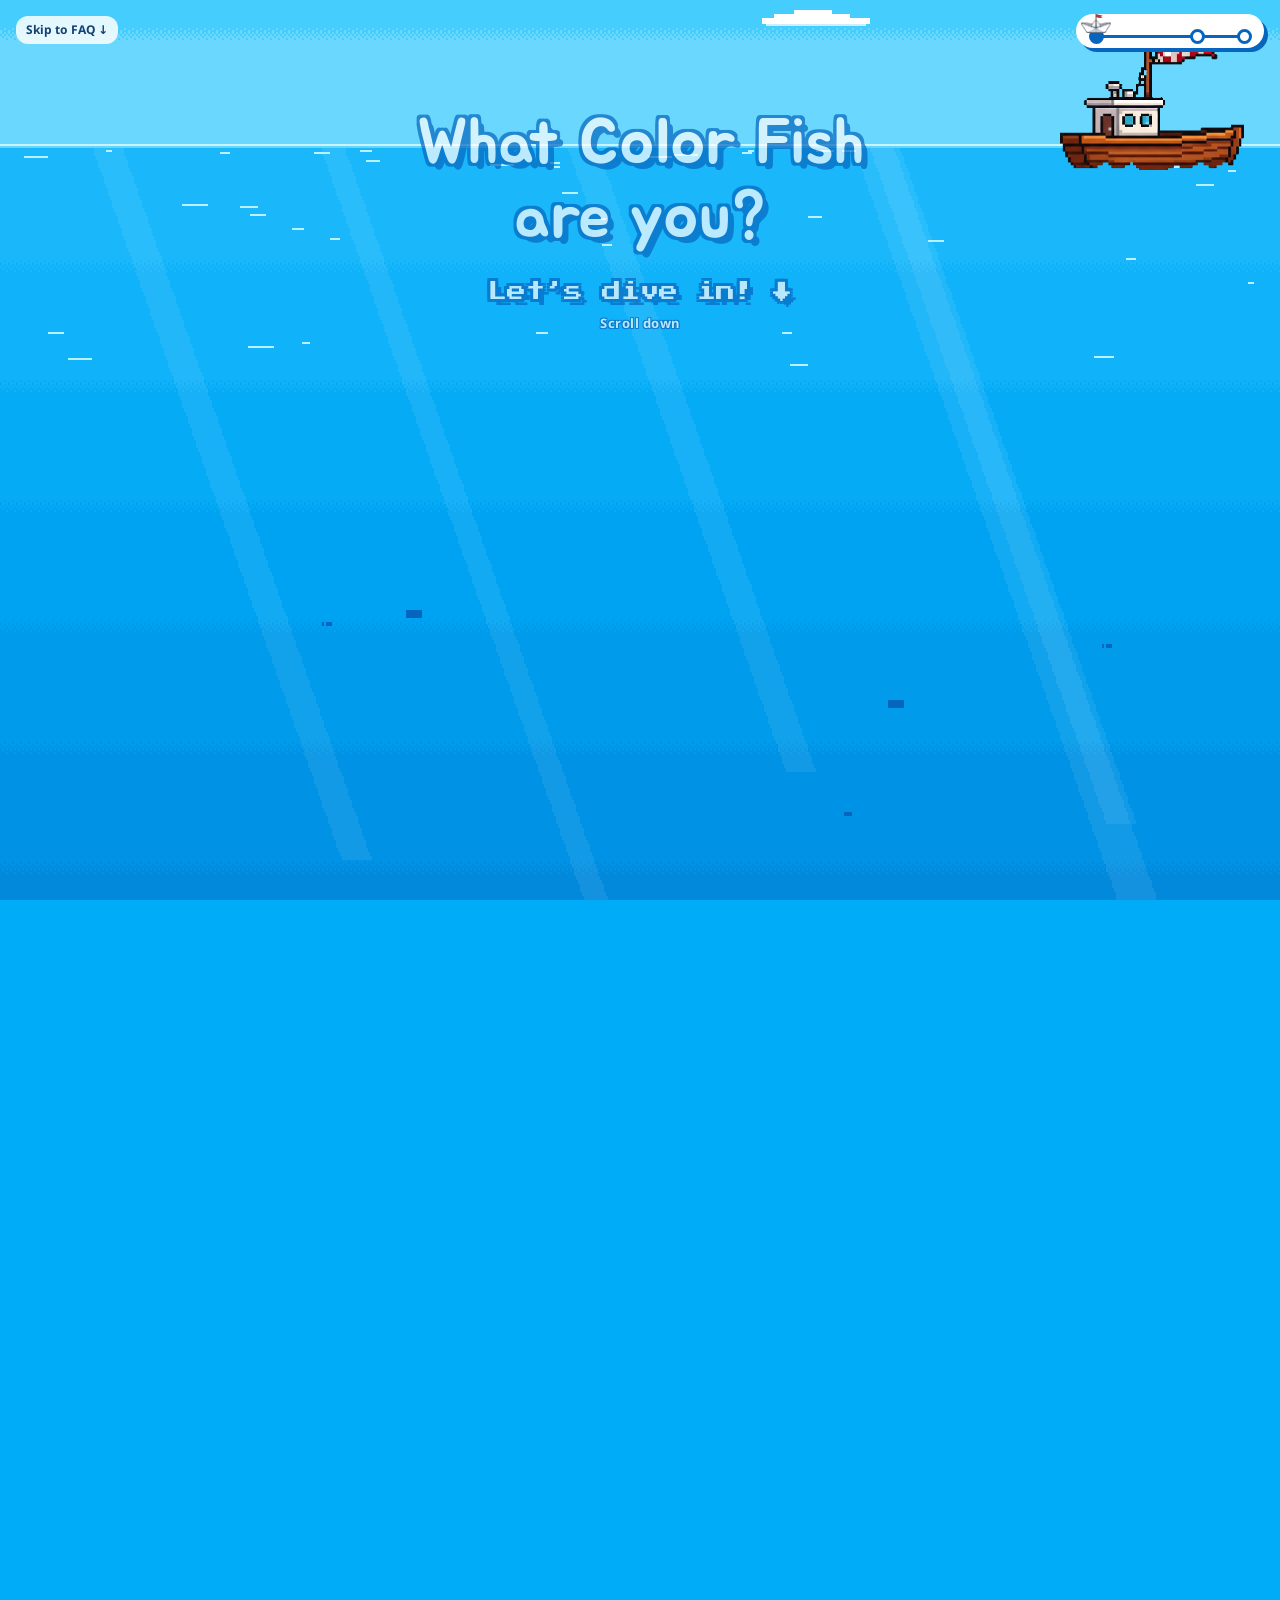
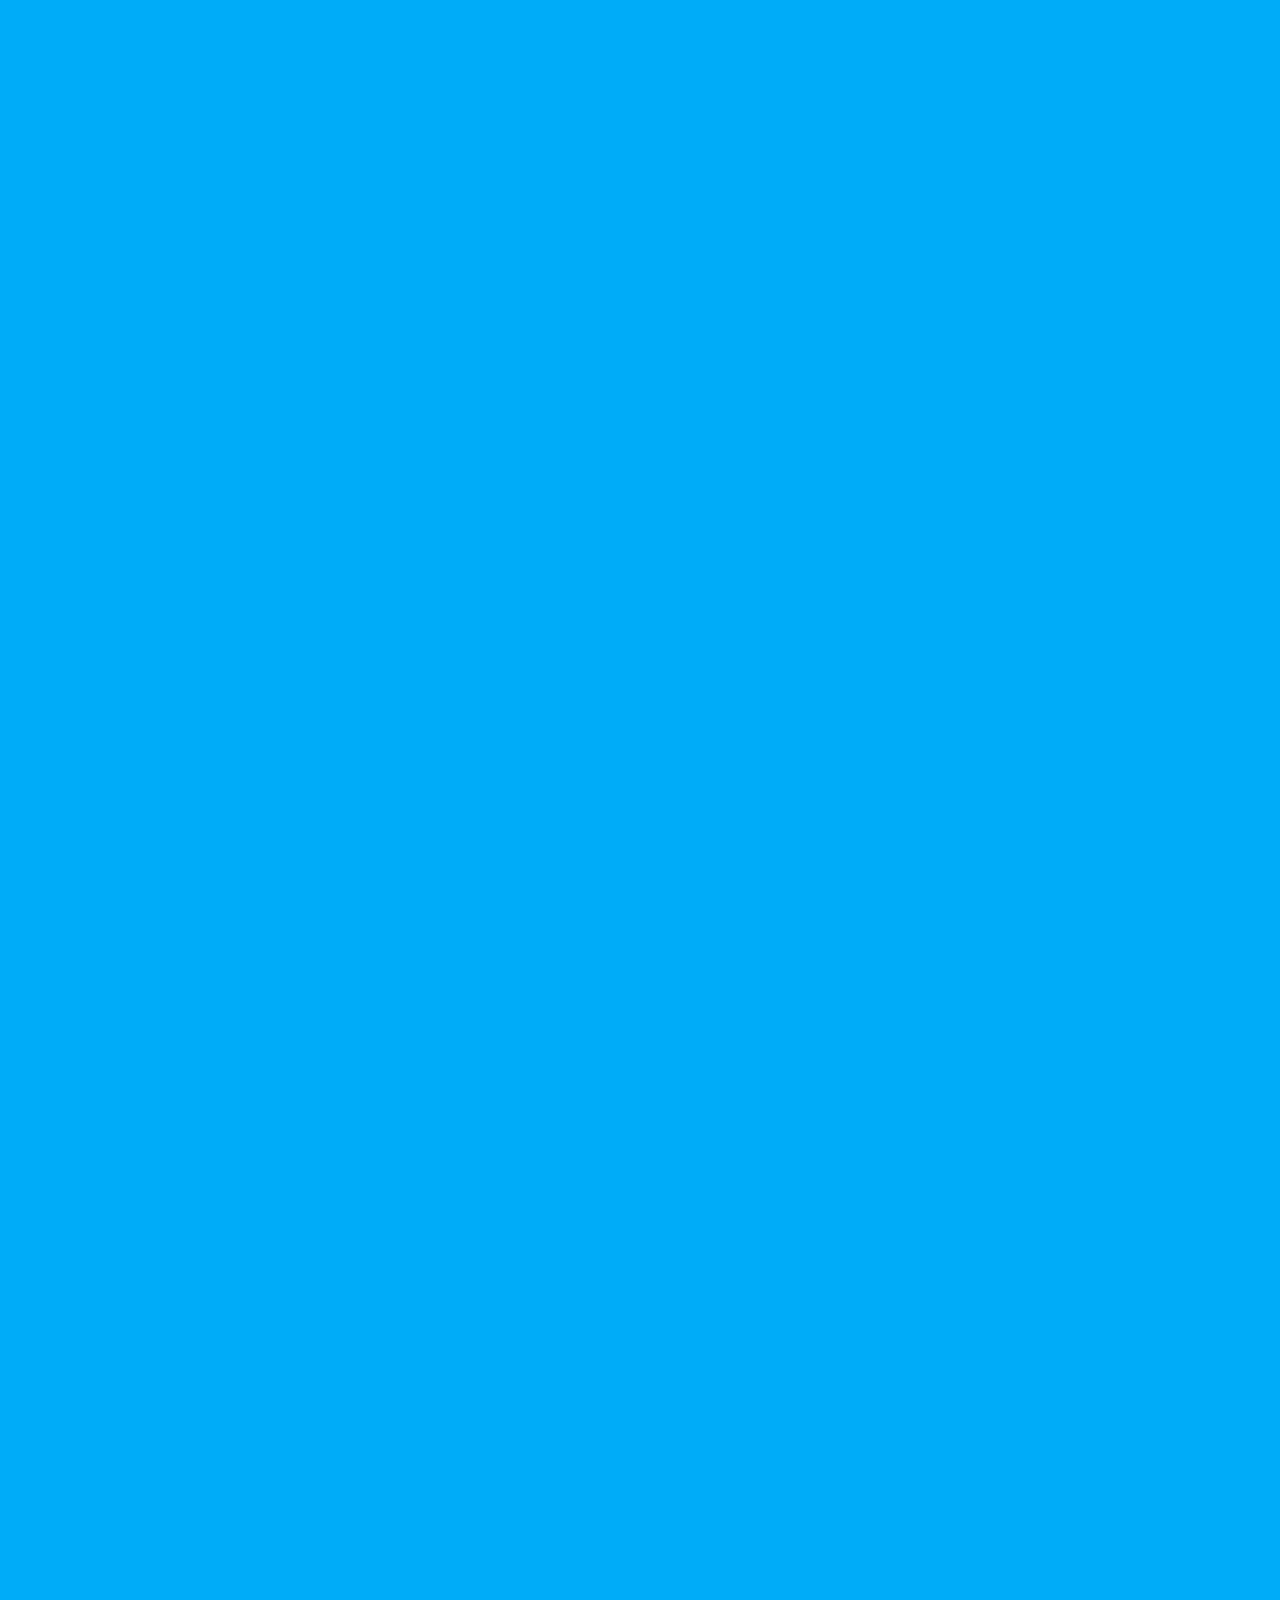
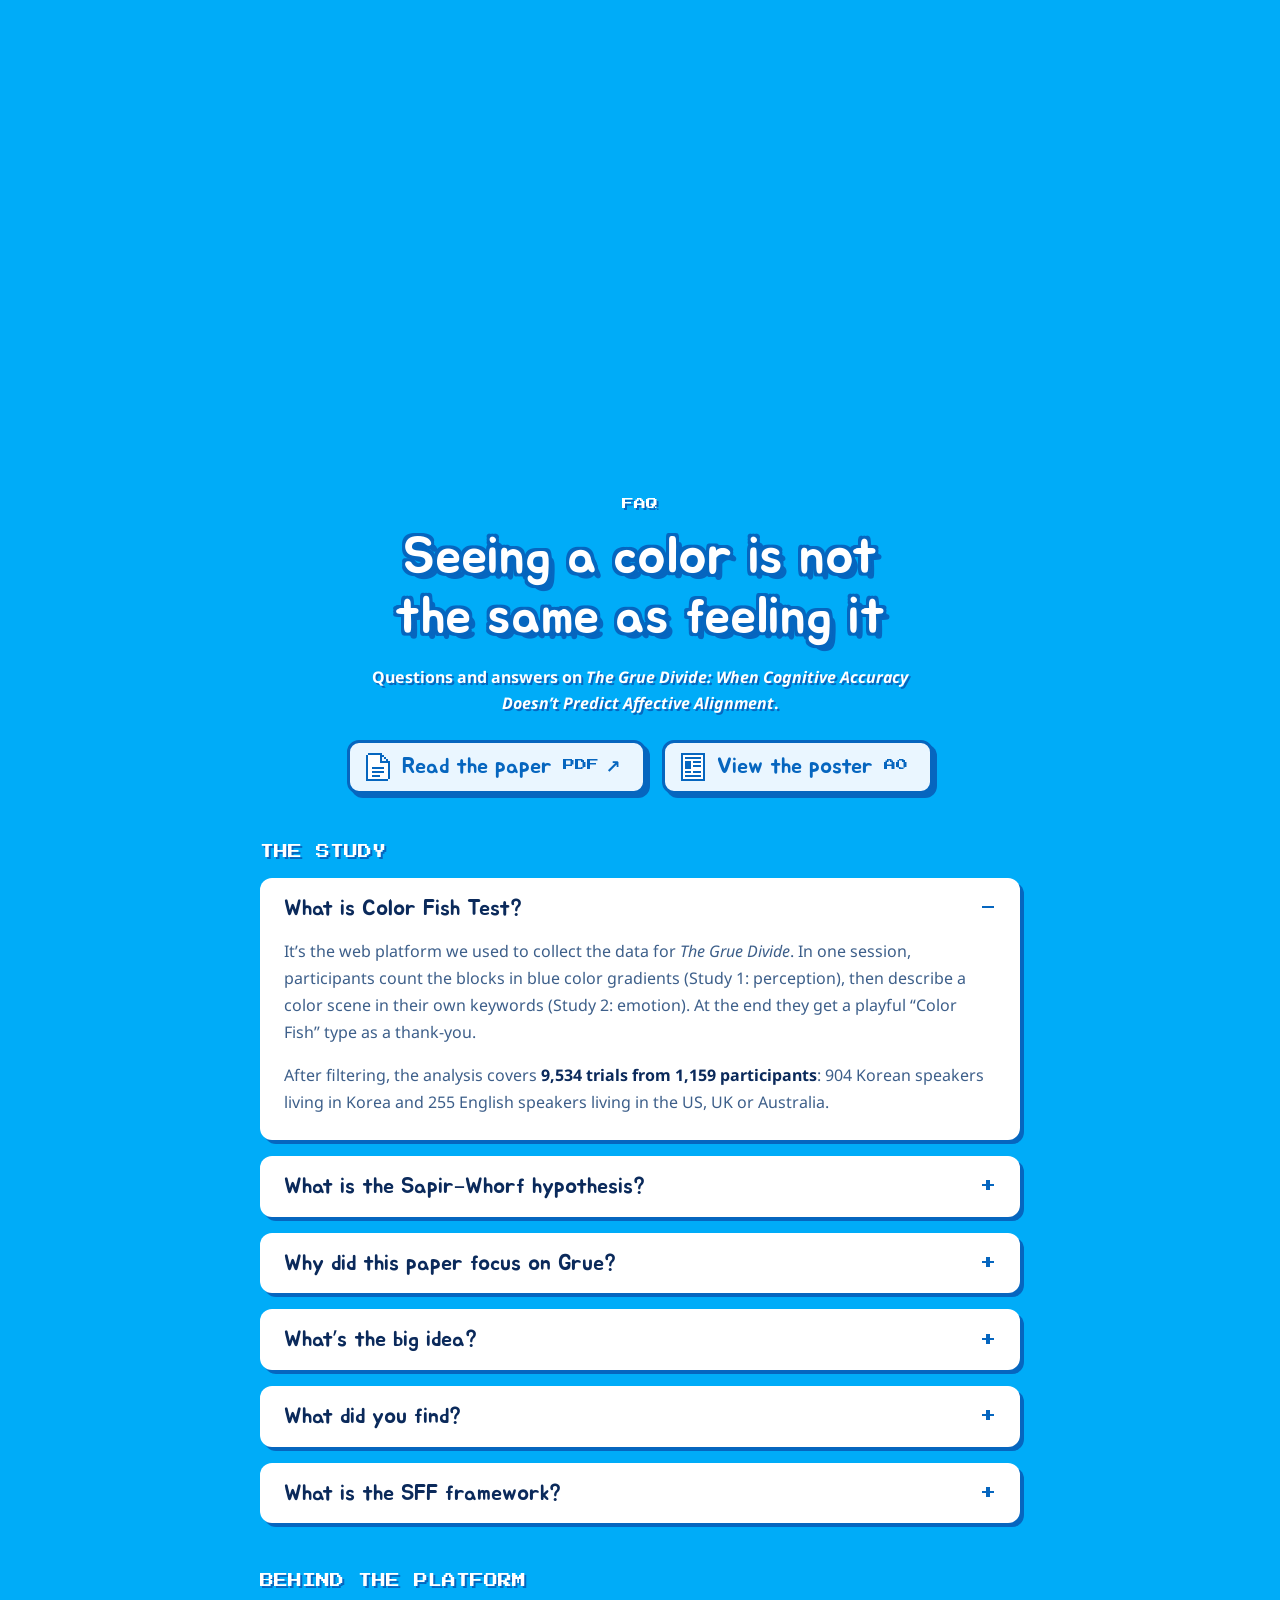
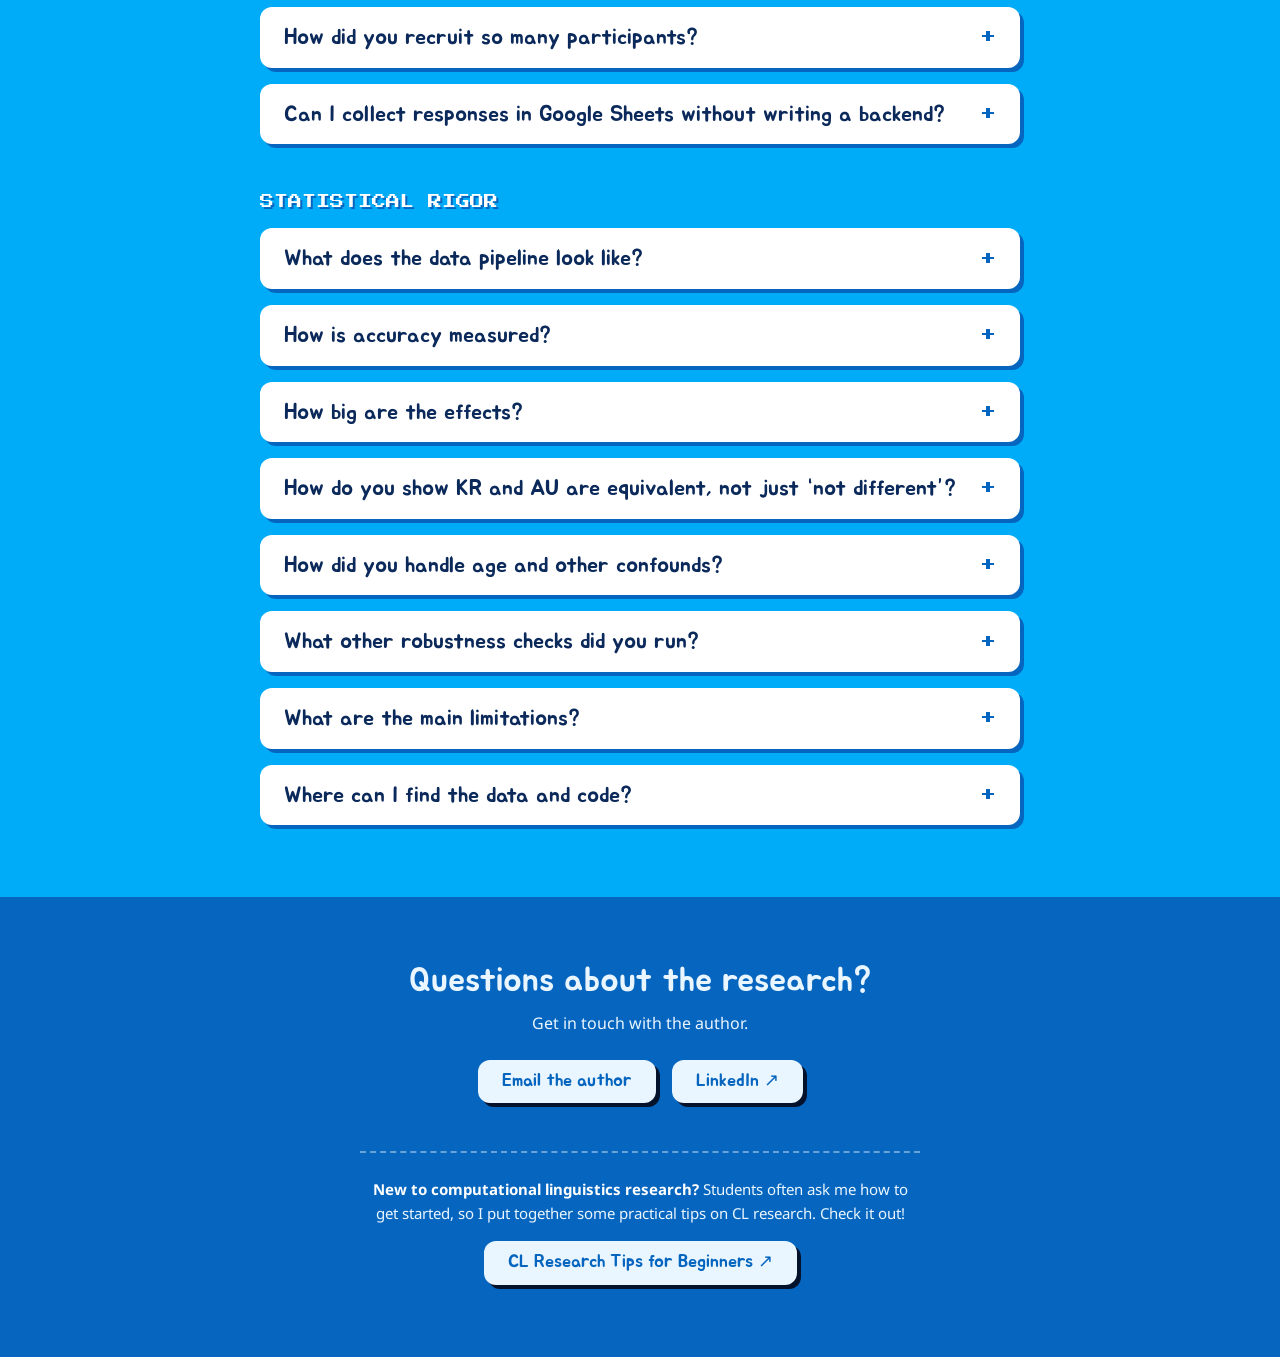
==== commit f1069fd9: "Footer: use the public notion.site link for CL tips Co-Authored-By: Claude Opus 5.5 <noreply@anthrop" ====
--- a/index.html
+++ b/index.html
@@ -217,7 +217,7 @@
   </div>
   <div class="tips">
     <p><b>New to computational linguistics research?</b> Students often ask me how to get started, so I put together some practical tips on CL research. Check it out!</p>
-    <a class="btn-2" href="https://app.notion.com/p/bakeyeoni/CL-Research-Tips-for-Beginners-2b2818a1b111804aa73df65336f843a0" target="_blank" rel="noopener">CL Research Tips for Beginners ↗</a>
+    <a class="btn-2" href="https://bakeyeoni.notion.site/CL-Research-Tips-for-Beginners-2b2818a1b111804aa73df65336f843a0" target="_blank" rel="noopener">CL Research Tips for Beginners ↗</a>
   </div>
 </footer>
 
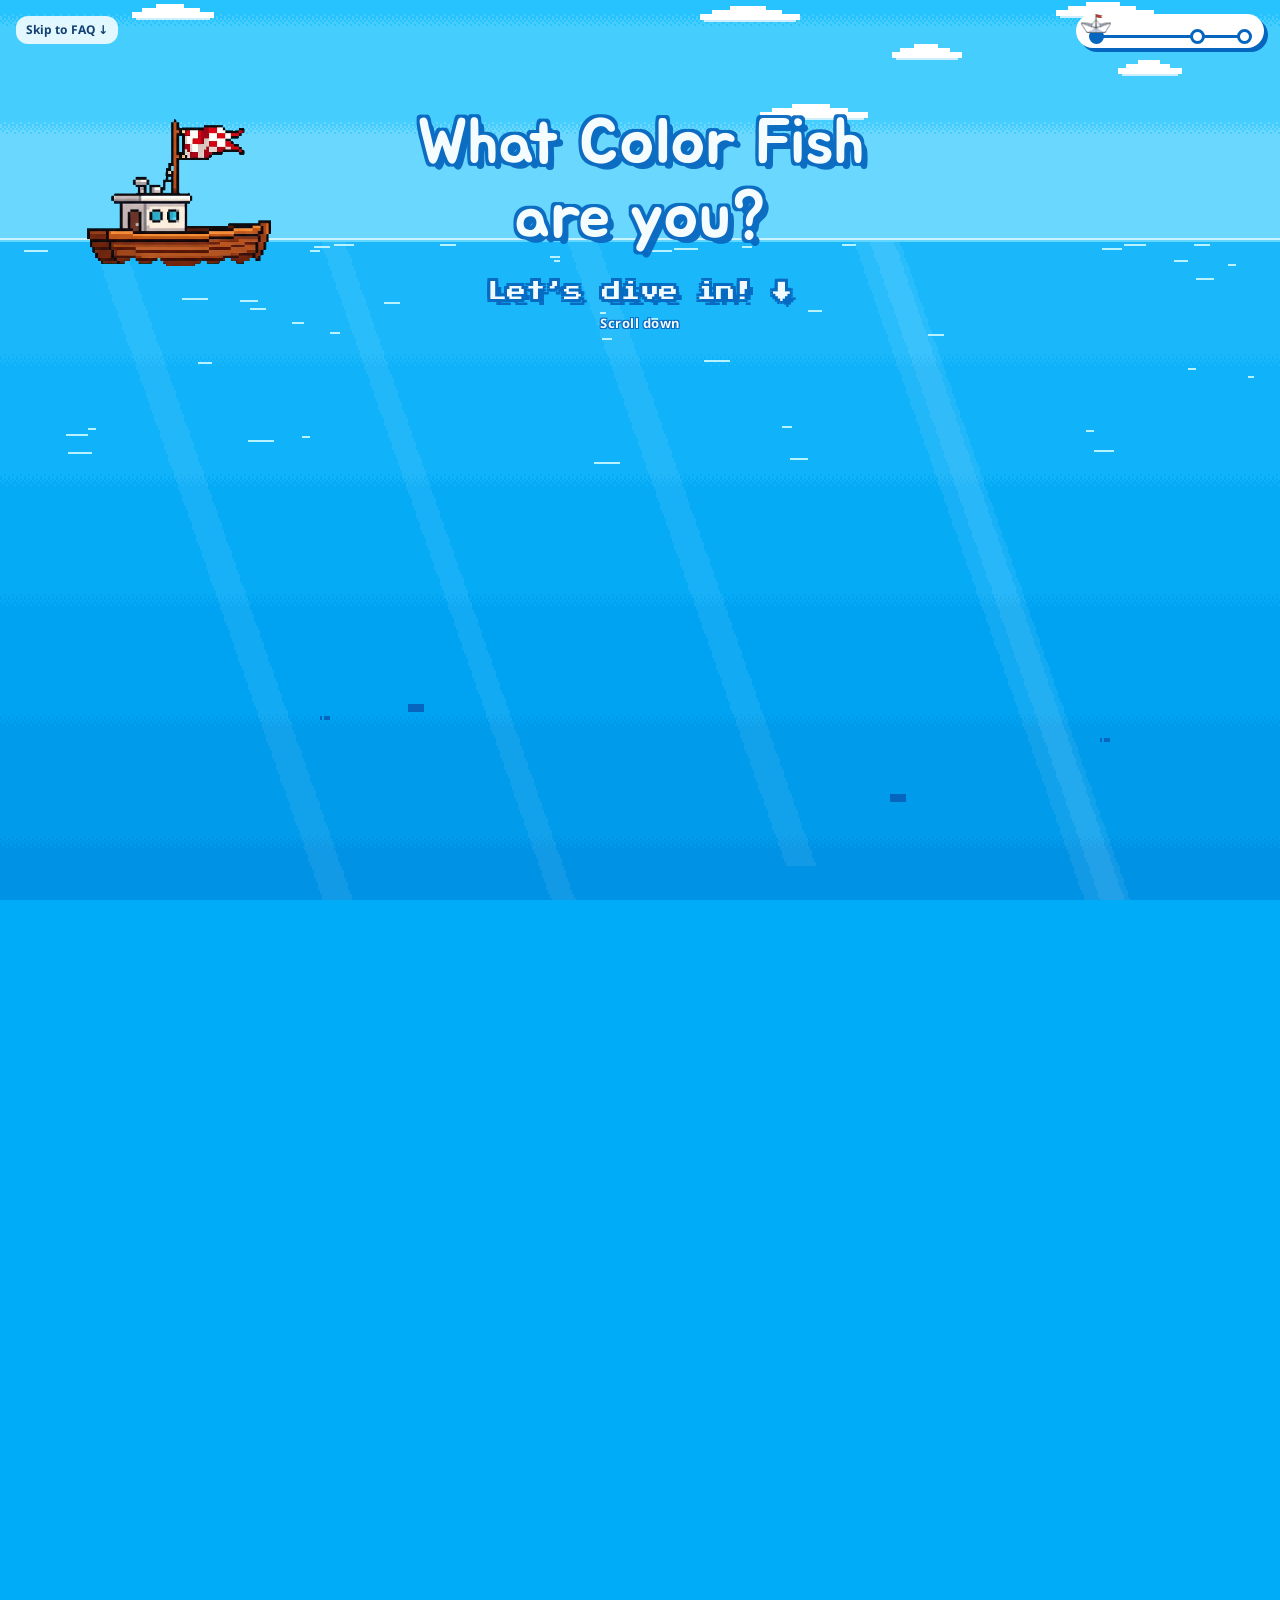
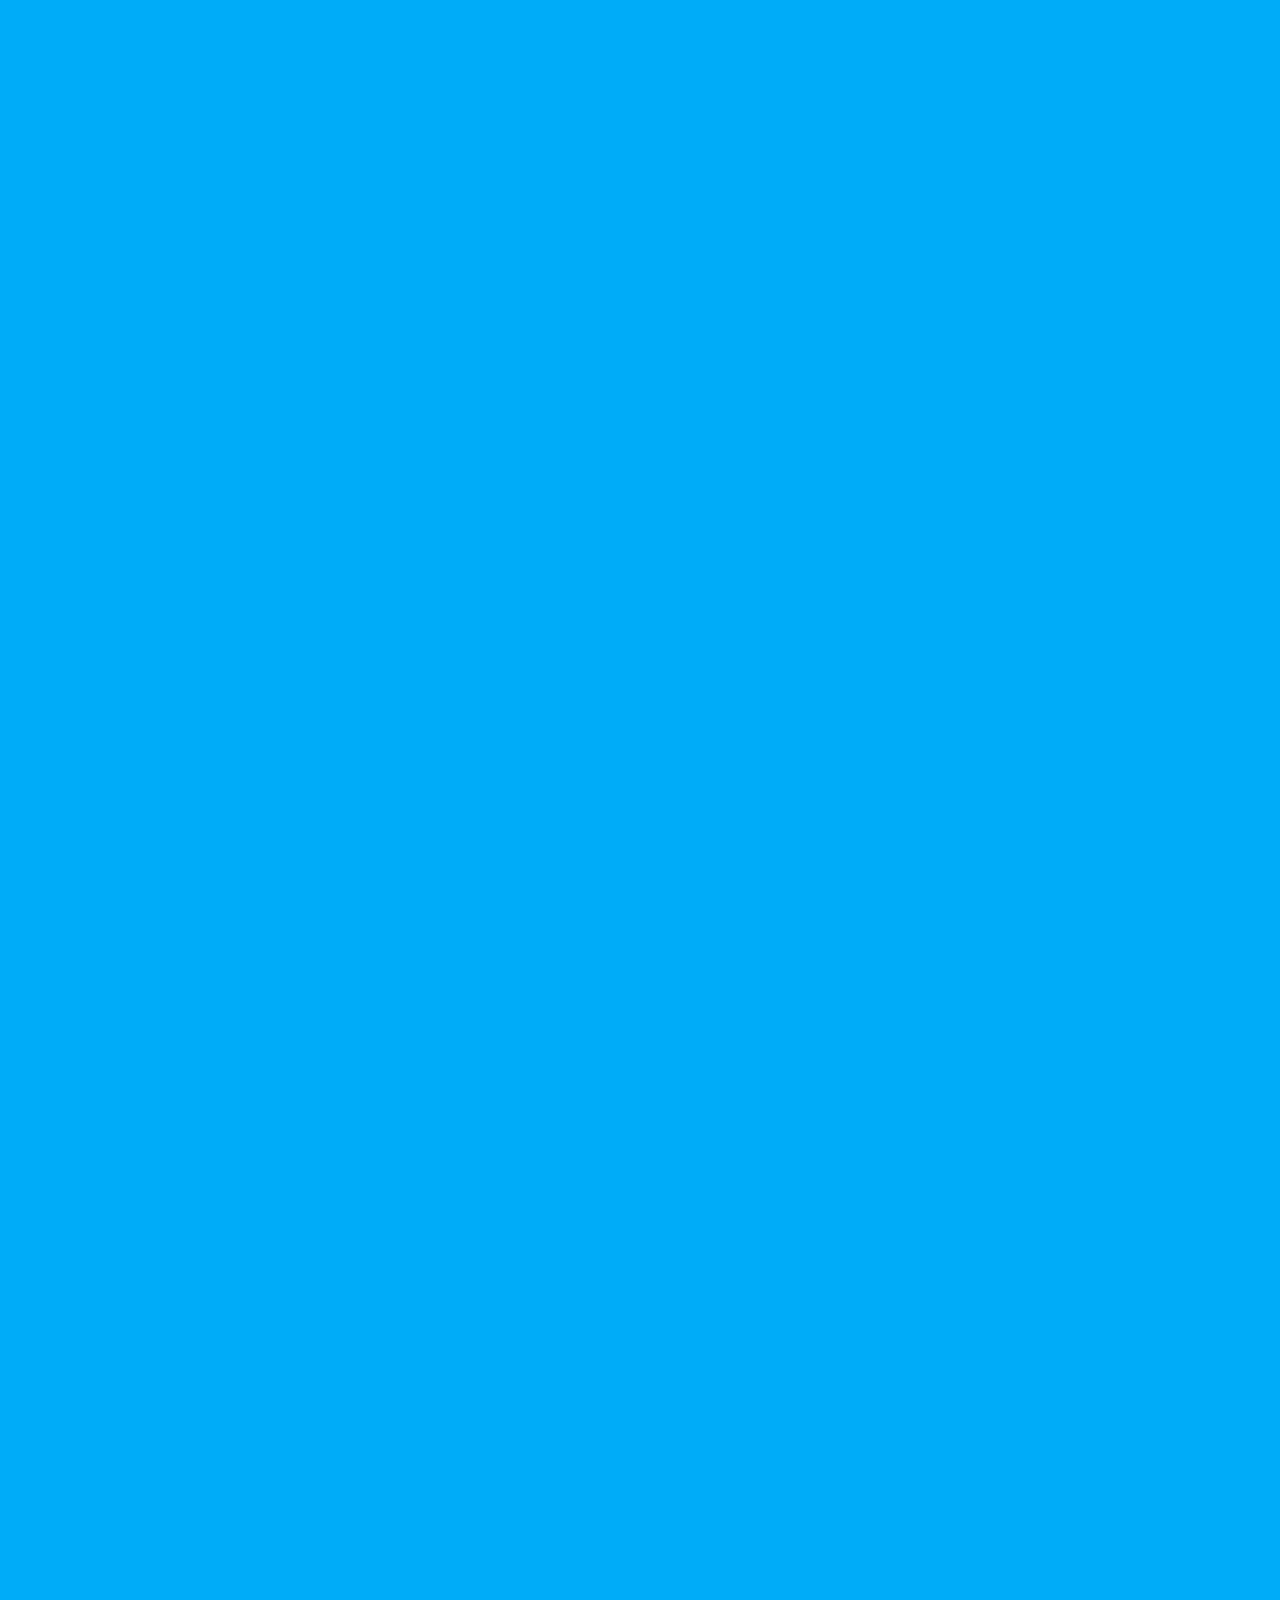
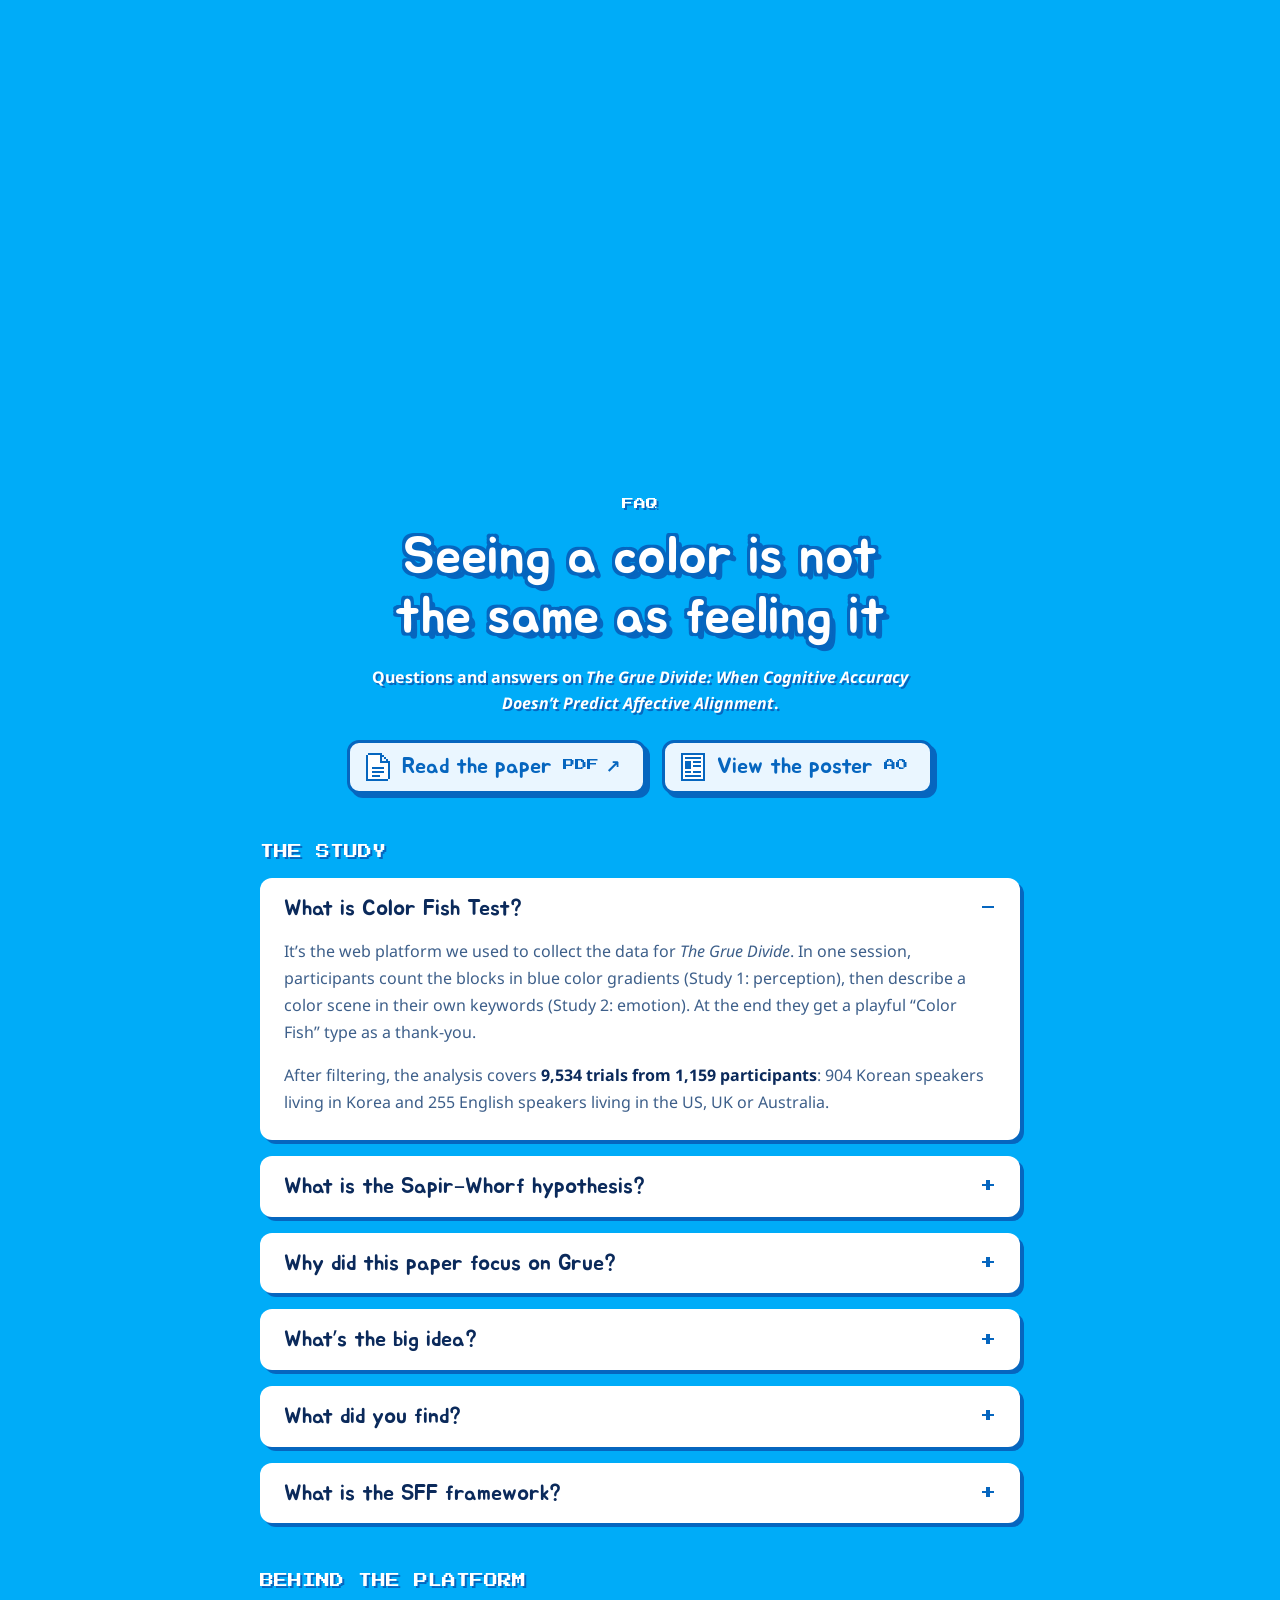
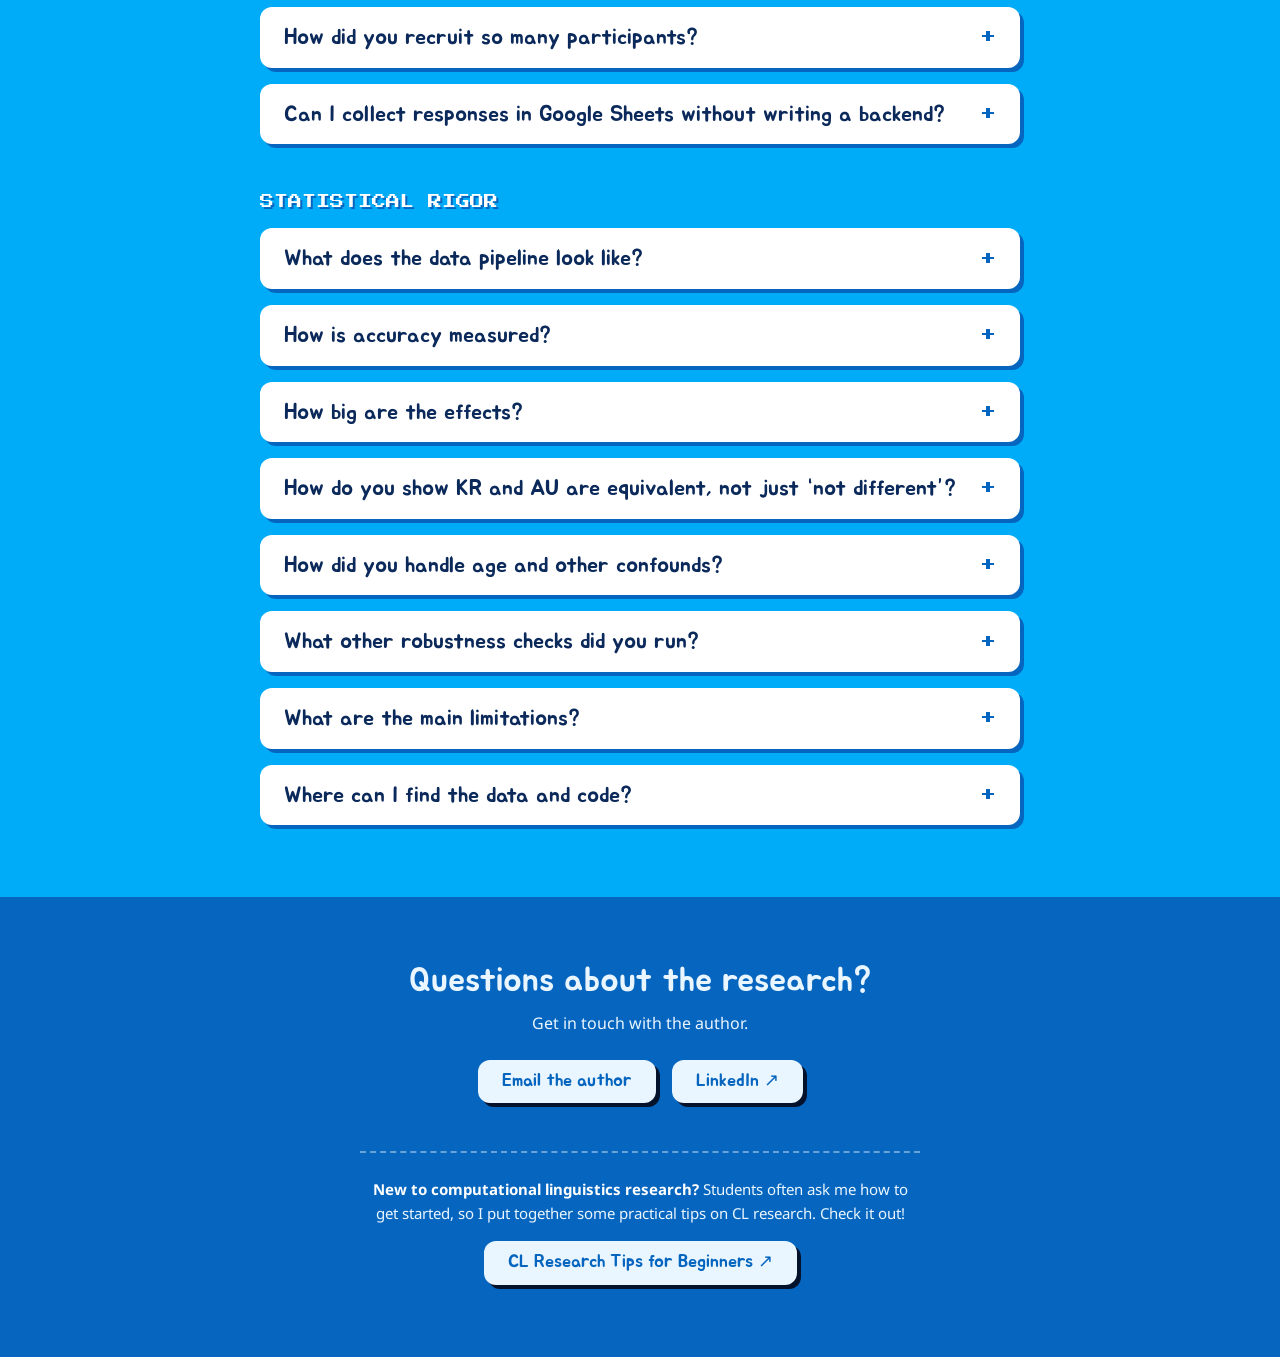
==== commit 5886d3da: "Hero: boat sails in from the right on load and reveals the title in its wake Scrolling during the op" ====
--- a/index.html
+++ b/index.html
@@ -136,6 +136,9 @@
     .hero-end { bottom: 4vh; }
     .hero-end .cta-note { font-size: 11px; line-height: 16px; }
   }
+  /* opening: the boat sails in from the right and the title appears in its wake */
+  .hero.intro .hint, .hero.intro .scroll-note { opacity: 0; }
+  .hero .hint, .hero .scroll-note { transition: opacity .4s steps(4); }
   @media (prefers-reduced-motion: reduce) { .hero .hint { animation: none; } }
 </style>
 <link rel="stylesheet" href="assets/explainers.css">
@@ -264,6 +267,9 @@
   var $ = function (id) { return document.getElementById(id); };
   var cv = $('cv'), ctx = cv.getContext('2d');
   var reduce = window.matchMedia('(prefers-reduced-motion: reduce)').matches;
+  // the opening plays once on load; scrolling during it skips to the end
+  var INTRO_MS = 3400, introStart = null, heroTitle = document.querySelector('#hero-start h1');
+  if (!reduce) { $('hero-start').classList.add('intro'); heroTitle.style.clipPath = 'inset(-12px -12px -12px 100%)'; }
   var W = 480, H = 270, S = 4, U = 1;
 
   var img = {}, names = ['squid_wink', 'boat'].concat(FISH.map(function (f) { return f.id; })), pending = names.length;
@@ -326,6 +332,7 @@
   function clamp(v, a, b) { return v < a ? a : v > b ? b : v; }
   function seg(p, a, b) { return clamp((p - a) / (b - a), 0, 1); }
   function easeOut(t) { return 1 - Math.pow(1 - t, 3); }
+  function sail(t) { return 1 - (1 - t) * (1 - t); }
 
   // final formation: one row on wide screens, 4 + 3 on tall ones
   function fishLayout(i) {
@@ -502,6 +509,8 @@
 
   function render(now) {
     var p = cur, t = now / 1000;
+    if (introStart === null) introStart = now;
+    var iq = reduce ? 1 : clamp((now - introStart) / INTRO_MS, 0, 1);
     var step = reduce ? 0 : Math.floor(now / 250) % 4, bob = [0, 1, 2, 1][step] * U;
 
     ctx.fillStyle = '#0666bf';
@@ -530,14 +539,24 @@
     var horizon = sea.hz - pan;
     if (img.boat.width) {
       var boH = 44 * U, boW = img.boat.width * boH / img.boat.height;
-      var boatX = W * (W < H ? 0.84 : 0.9), rockBoat = reduce ? 0 : [0, 1, 0, -1][step] * U * 0.5;
+      var restX = W * (W < H ? 0.2 : 0.14), rockBoat = reduce ? 0 : [0, 1, 0, -1][step] * U * 0.5;
+      var boatX = restX + (W + boW / 2 - restX) * (1 - sail(iq));
       // on squat screens the camera can't pan far enough to lose it, so it also fades once we're under
       var boatA = 1 - seg(p, 0.12, 0.3);
       if (horizon + boH > 0 && boatA > 0) {
         ctx.globalAlpha = boatA;
         ctx.drawImage(img.boat, boatX - boW / 2, horizon - boH * 0.82 + rockBoat, boW, boH);
+        // a little white wake while it's under way
+        if (iq < 1) {
+          ctx.fillStyle = '#ffffff';
+          for (var wk = 0; wk < 3; wk++) {
+            ctx.globalAlpha = boatA * (1 - iq) * (0.8 - wk * 0.25);
+            ctx.fillRect(Math.round(boatX + boW * 0.42 + wk * 7 * U + ((step + wk) % 2) * U), Math.round(horizon + boH * 0.1), Math.ceil(4 * U), Math.ceil(U));
+          }
+        }
         ctx.globalAlpha = 1;
       }
+      intro(boatX, restX, iq);
     }
 
     // the fish swim in one by one, then float in formation
@@ -597,6 +616,17 @@
     $('hero-end').style.visibility = endA > 0 ? 'visible' : 'hidden';
   }
 
+  // reveal the title from the right, keeping its left edge at the boat until the boat stops
+  function intro(boatX, restX, iq) {
+    var hero = $('hero-start');
+    if (!hero.classList.contains('intro')) return;
+    if (iq >= 1) { heroTitle.style.clipPath = ''; hero.classList.remove('intro'); return; }
+    var cr = cv.getBoundingClientRect(), hr = heroTitle.getBoundingClientRect(), k = cr.width / W;
+    var bx = cr.left + boatX * k, rx = Math.max(cr.left + restX * k, hr.left);
+    var r = clamp((hr.right - bx) / ((hr.right - rx) || 1), 0, 1);
+    heroTitle.style.clipPath = 'inset(-12px -12px -12px ' + Math.round((1 - r) * hr.width) + 'px)';
+  }
+
   function frame(now) {
     cur = reduce ? target : cur + (target - cur) * 0.18;
     if (Math.abs(target - cur) < 0.0005) cur = target;
@@ -622,6 +652,7 @@
   function onScroll() {
     var r = $('dive').getBoundingClientRect(), span = r.height - window.innerHeight;
     target = clamp(-r.top / span, 0, 1);
+    if (target > 0.01 && introStart !== null) introStart = Math.min(introStart, performance.now() - INTRO_MS);
     voyage();
   }
   $('skip').addEventListener('click', function () { $('faq').scrollIntoView({ behavior: reduce ? 'auto' : 'smooth' }); });
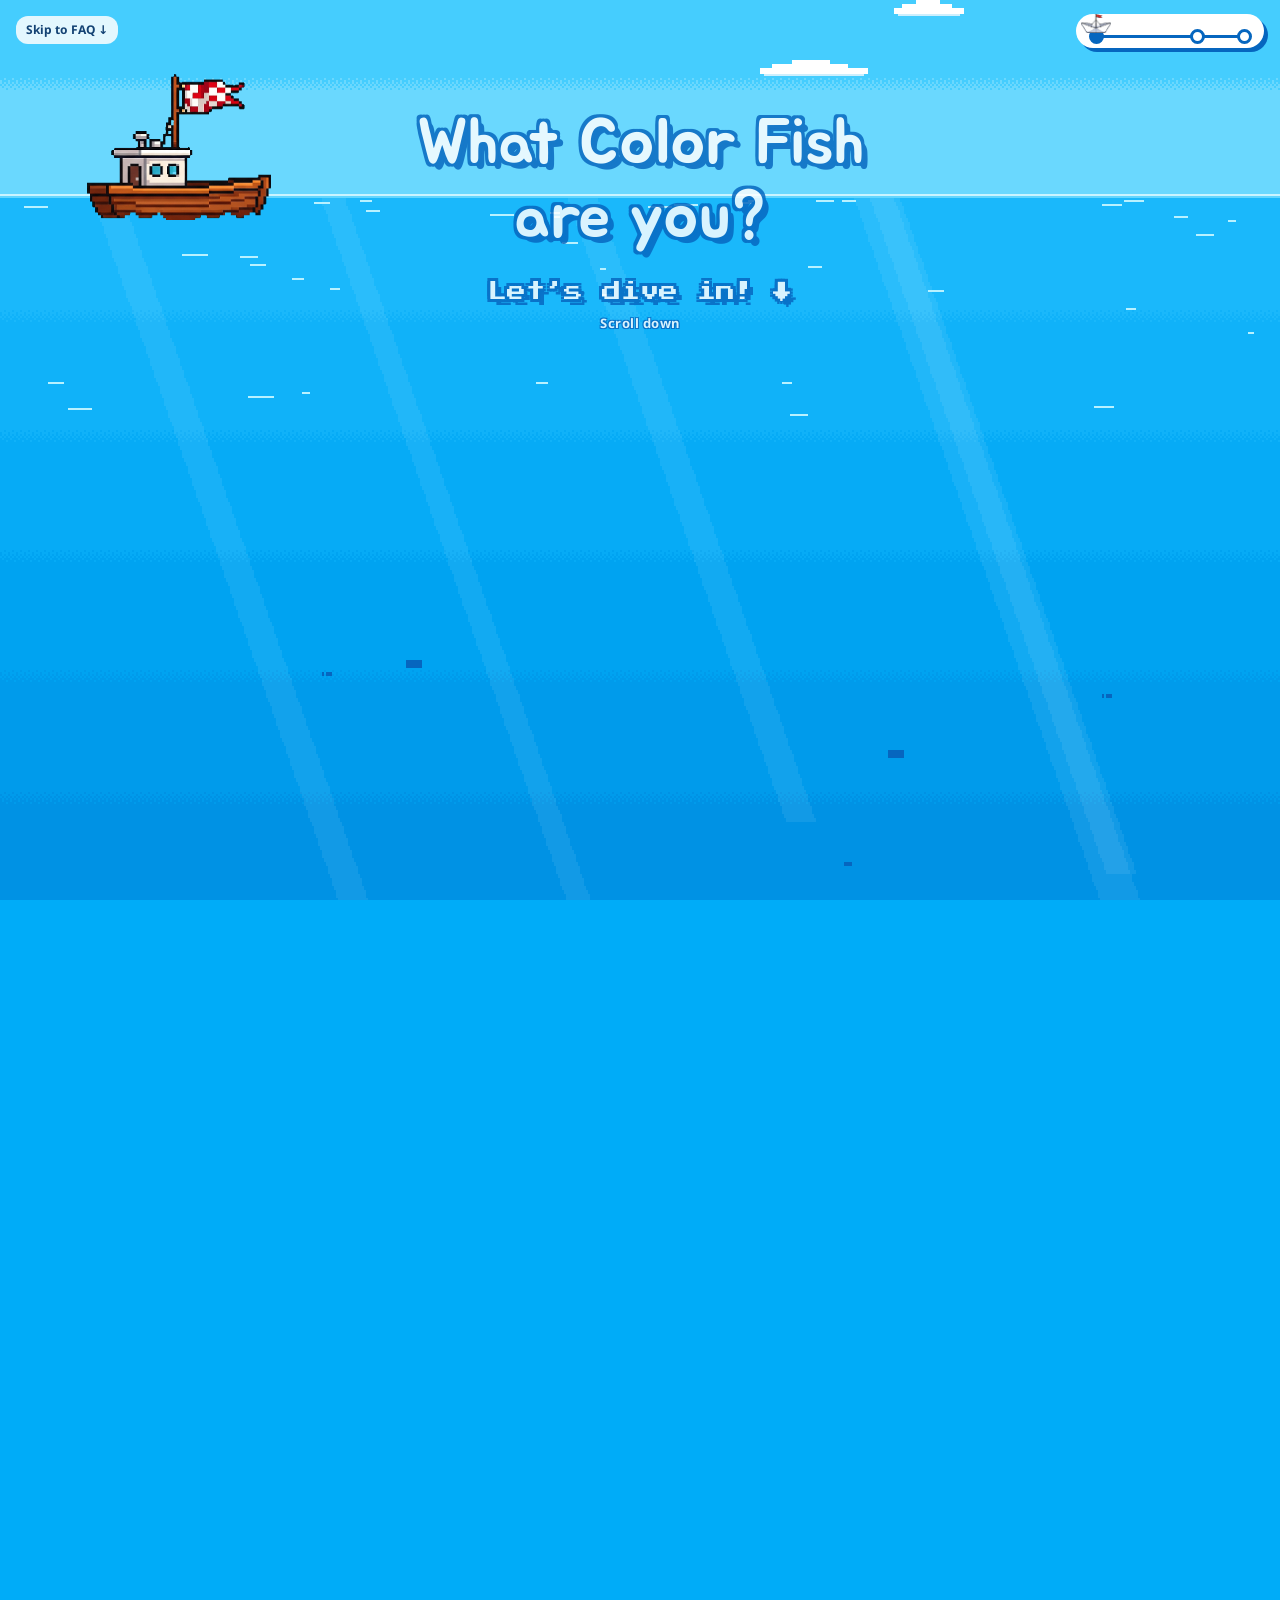
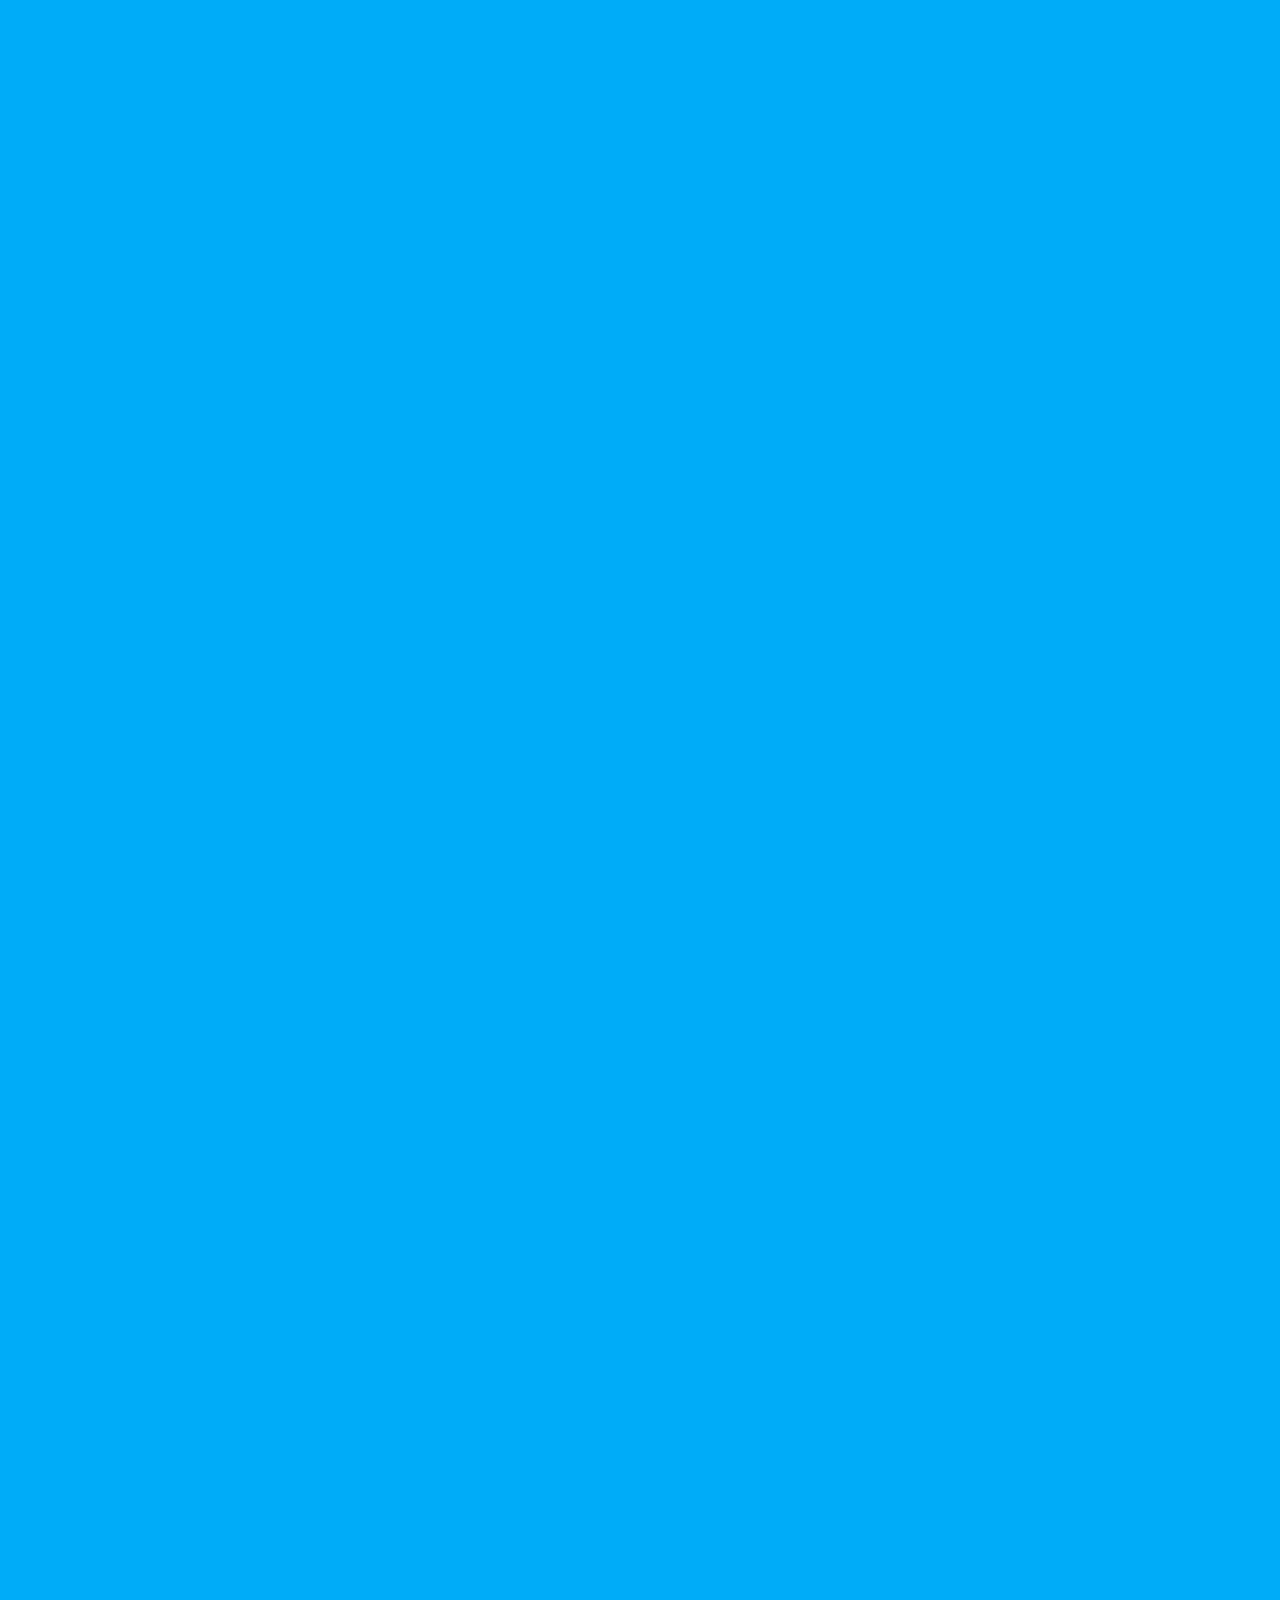
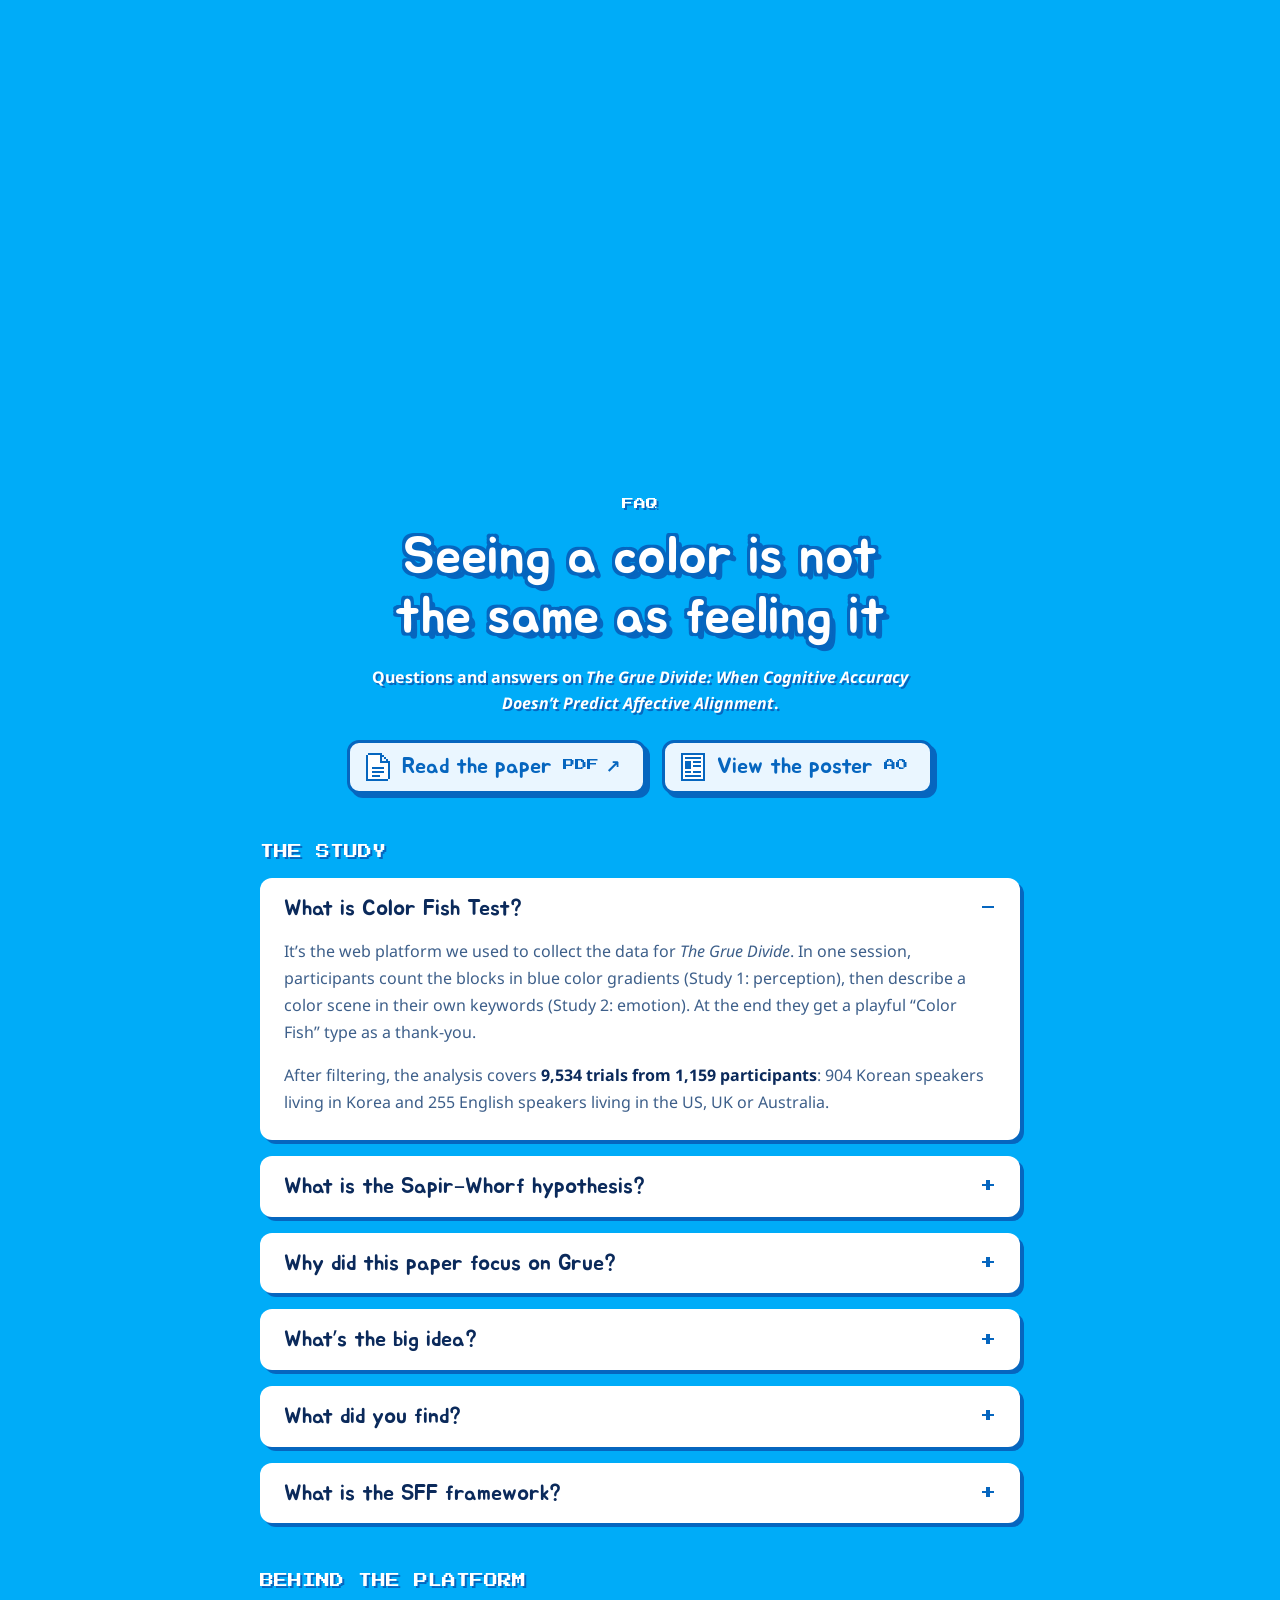
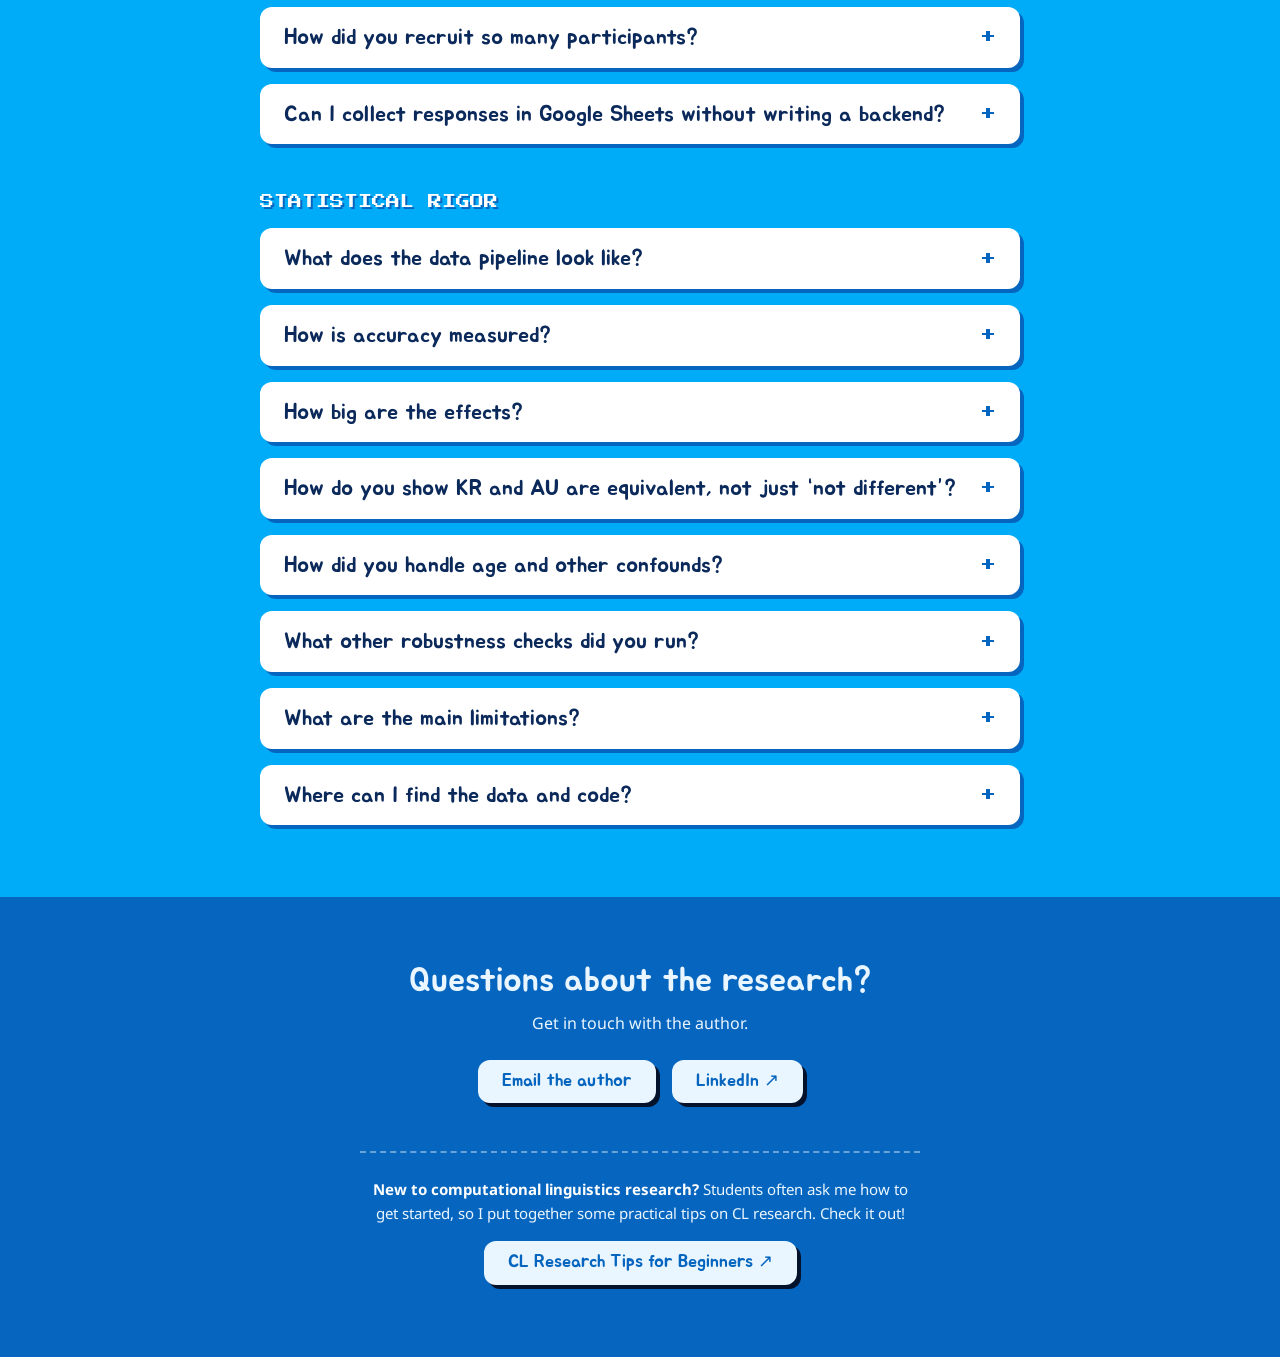
==== commit 0affde45: "FAQ: example cards for when Sentiment and Friendliness come apart Co-Authored-By: Claude Opus 5.5 <n" ====
--- a/index.html
+++ b/index.html
@@ -141,7 +141,7 @@
   .hero .hint, .hero .scroll-note { transition: opacity .4s steps(4); }
   @media (prefers-reduced-motion: reduce) { .hero .hint { animation: none; } }
 </style>
-<link rel="stylesheet" href="assets/explainers.css">
+<link rel="stylesheet" href="assets/explainers.css?v=2">
 </head>
 <body>
 
--- a/assets/explainers.css
+++ b/assets/explainers.css
@@ -96,6 +96,8 @@
   .m-res b { color: #2f6b22; }
   .m-op { font: 400 22px/1.2 var(--font-body); color: var(--panel-muted); }
   .margin-ex { margin: 10px 0 0; font: 400 13px/20px var(--font-body); color: var(--panel-ink); }
+  .margin-calc { display: inline-block; margin: 8px 0 0; padding: 4px 14px; font: 700 17px/24px "Noto Serif", Georgia, serif; color: var(--panel-ink); background: #ffffff; border: 1px solid #f0d6a8; border-radius: 8px; }
+  .margin-calc b { color: #8a5a12; }
   @media (max-width: 720px) {html:not(.poster-doc) .margin-eq { flex-direction: column; align-items: center; gap: 2px; } }
   /* Sapir-Whorf: strong vs weak table, and the classic testing grounds */
   .sw-table { width: 100%; border-collapse: separate; border-spacing: 6px; font: 400 14px/21px var(--font-body); color: var(--panel-ink); }
@@ -129,6 +131,13 @@
   .idea-arrow { align-self: center; font: 700 18px/1 var(--font-body); color: var(--sea-600); }
   @media (max-width: 720px) {html:not(.poster-doc) .idea-flow { flex-direction: column; }html:not(.poster-doc) .idea-arrow { transform: rotate(90deg); }
   }
+  /* author's-note examples: when Sentiment and Friendliness come apart */
+  .sf-cases { display: grid; grid-template-columns: repeat(3, 1fr); gap: 10px; margin: 10px 0 4px; }
+  .sf-case { display: flex; flex-direction: column; gap: 6px; padding: 12px; background: #fffaf0; border: 2px solid #f0d6a8; border-radius: 10px; }
+  .sf-tag { align-self: flex-start; padding: 0 8px; font: 700 11px/18px var(--font-body); color: #8a5a12; background: #fff1d6; border-radius: 999px; }
+  .sf-q { font: italic 400 14px/20px var(--font-body); color: var(--panel-ink); }
+  .sf-why { margin-top: auto; font: 400 13px/19px var(--font-body); color: var(--panel-muted); }
+  @media (max-width: 720px) {html:not(.poster-doc) .sf-cases { grid-template-columns: 1fr; } }
   .note-tag { display: inline-block; margin-right: 4px; padding: 0 8px; font: 700 11px/18px var(--font-body); color: #8a5a12; background: #fff1d6; border: 1px solid #f0d6a8; border-radius: 999px; vertical-align: 1px; }
   /* methods-overview diagram inside the pipeline FAQ answer (adapted from the paper's Figure 6) */
   .pipe { margin: 0; }
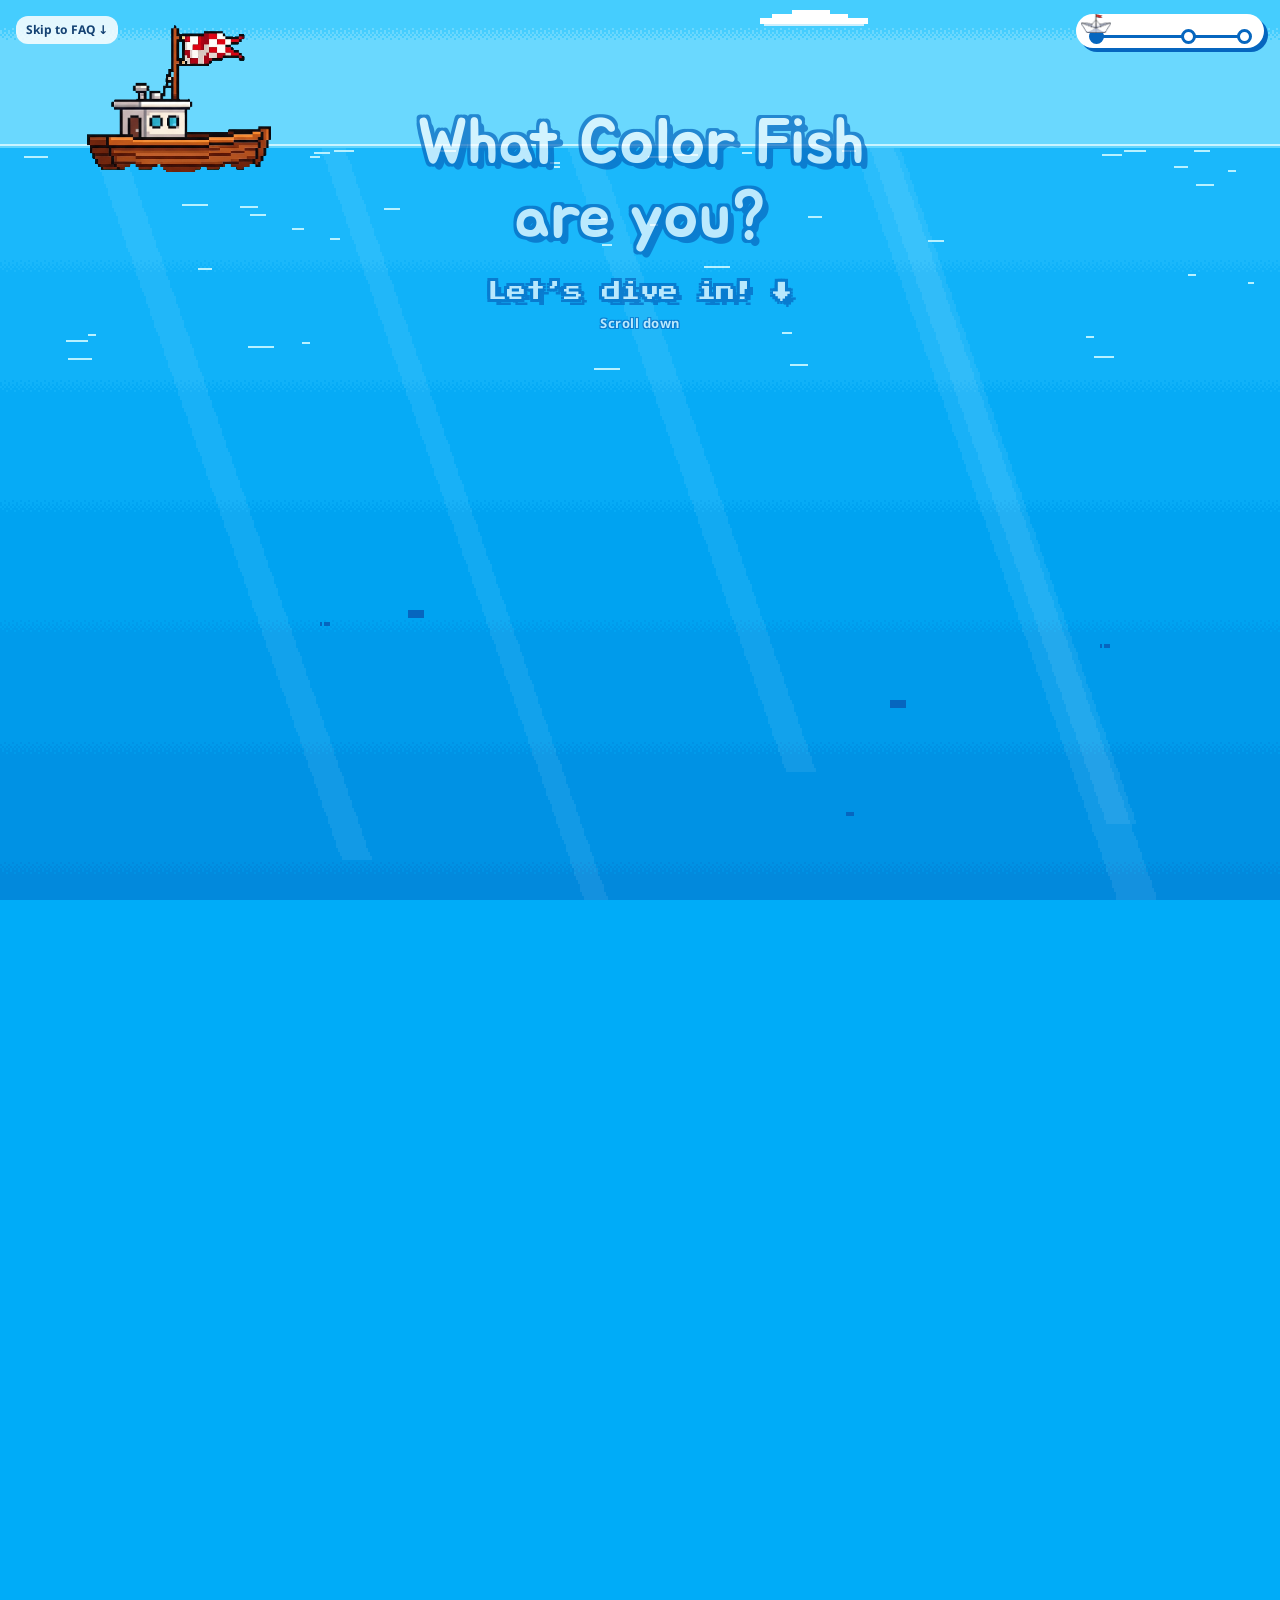
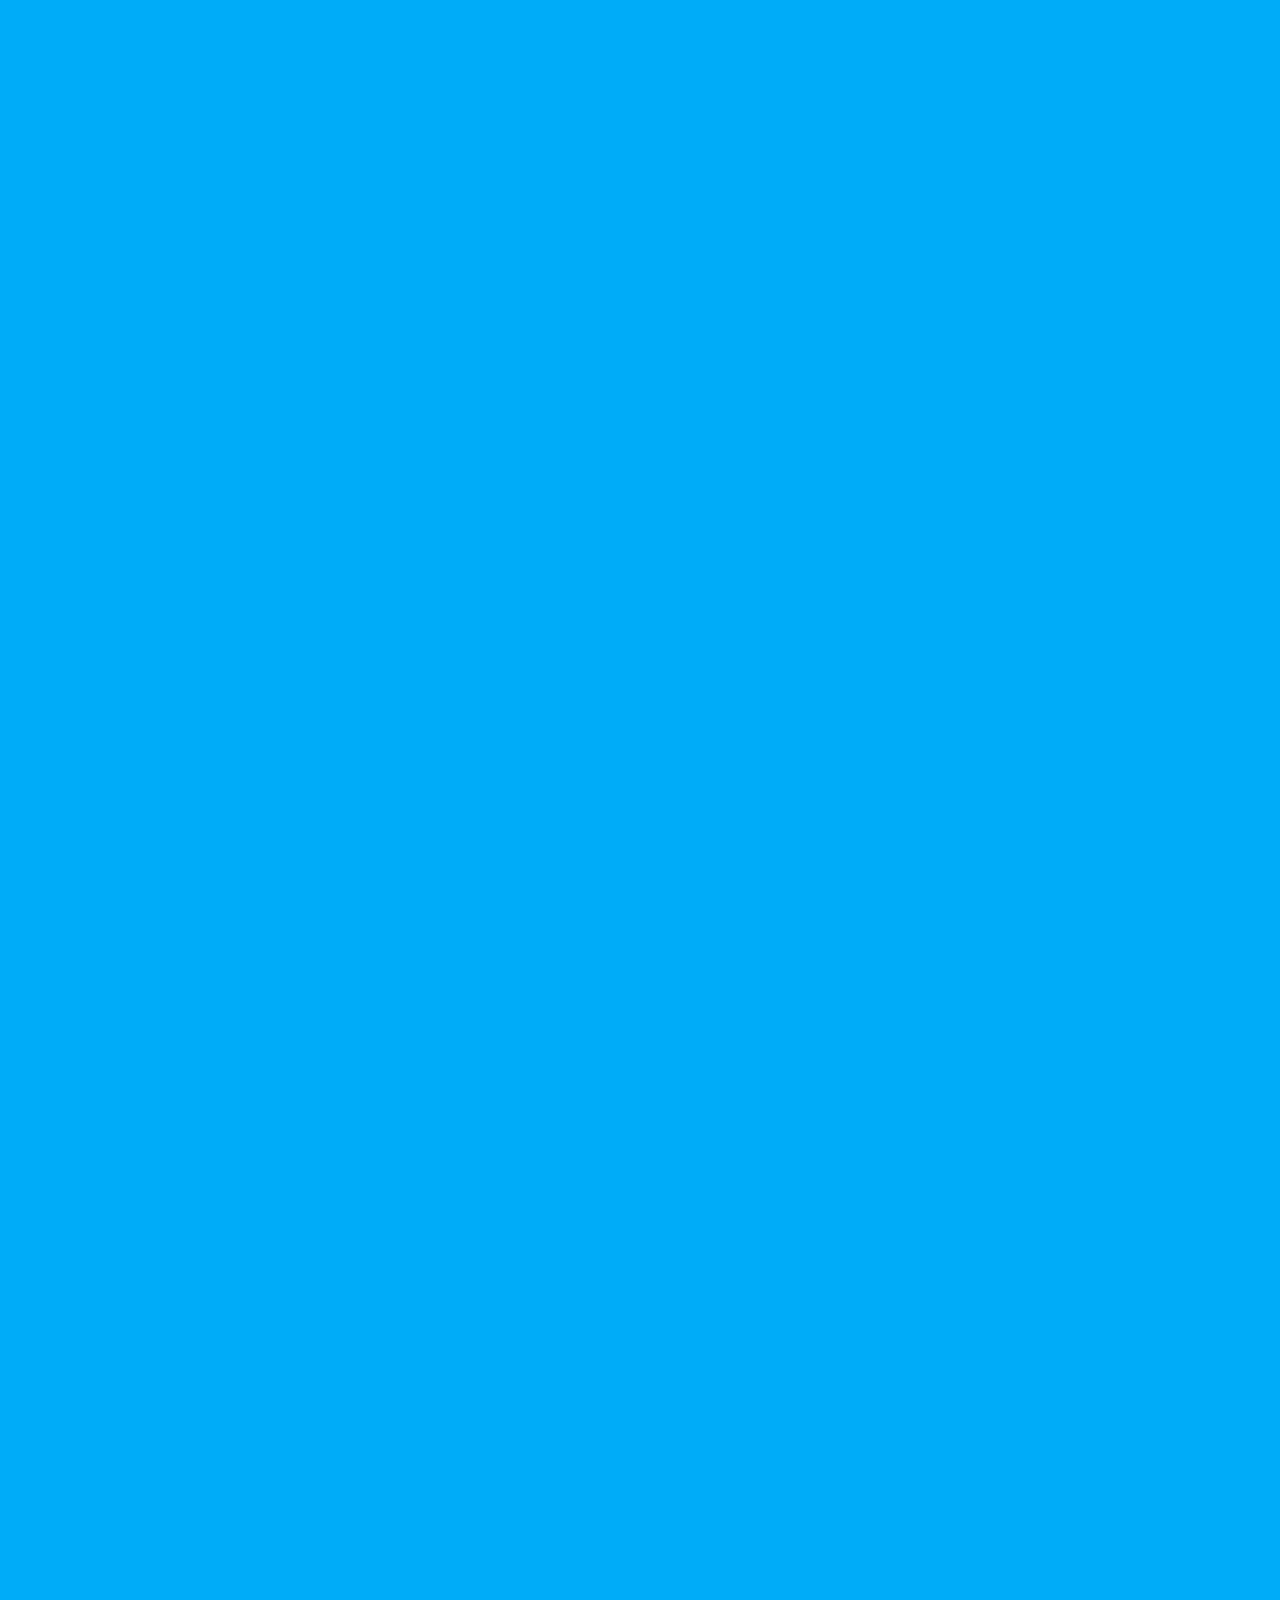
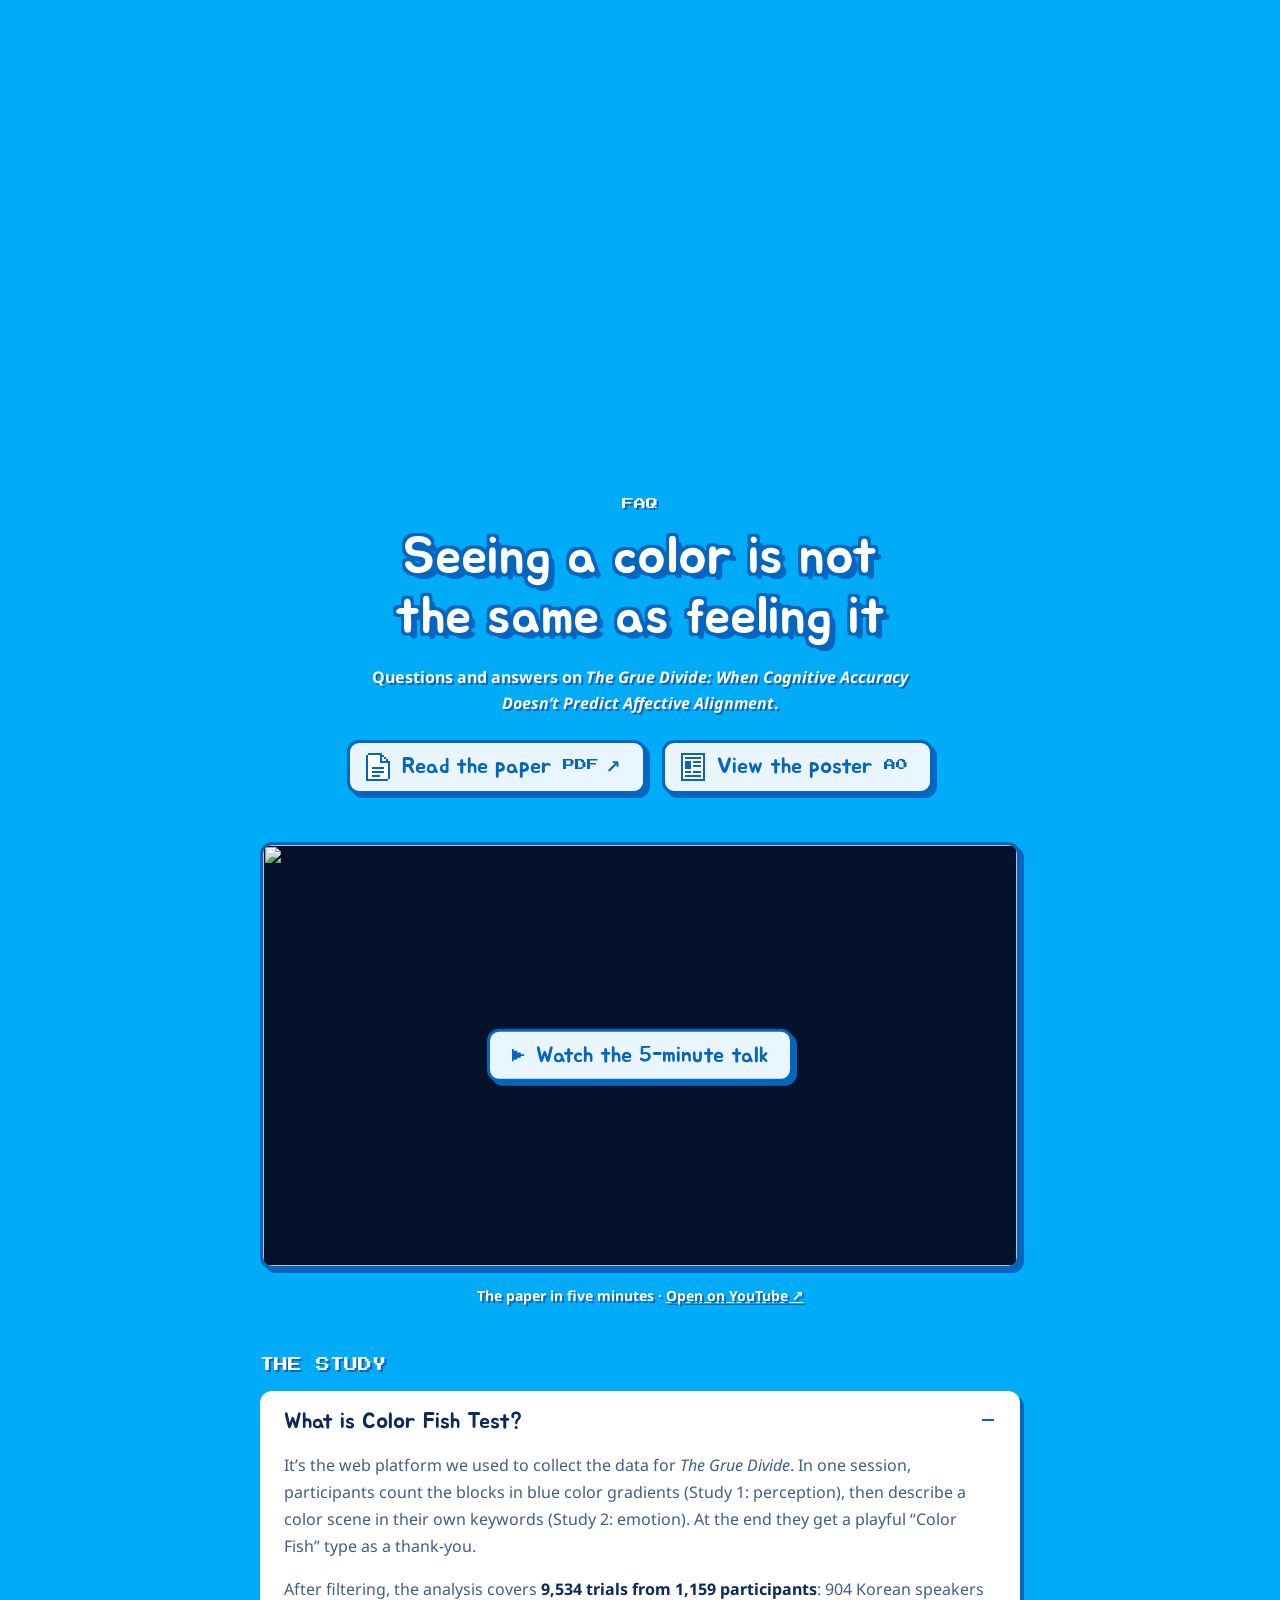
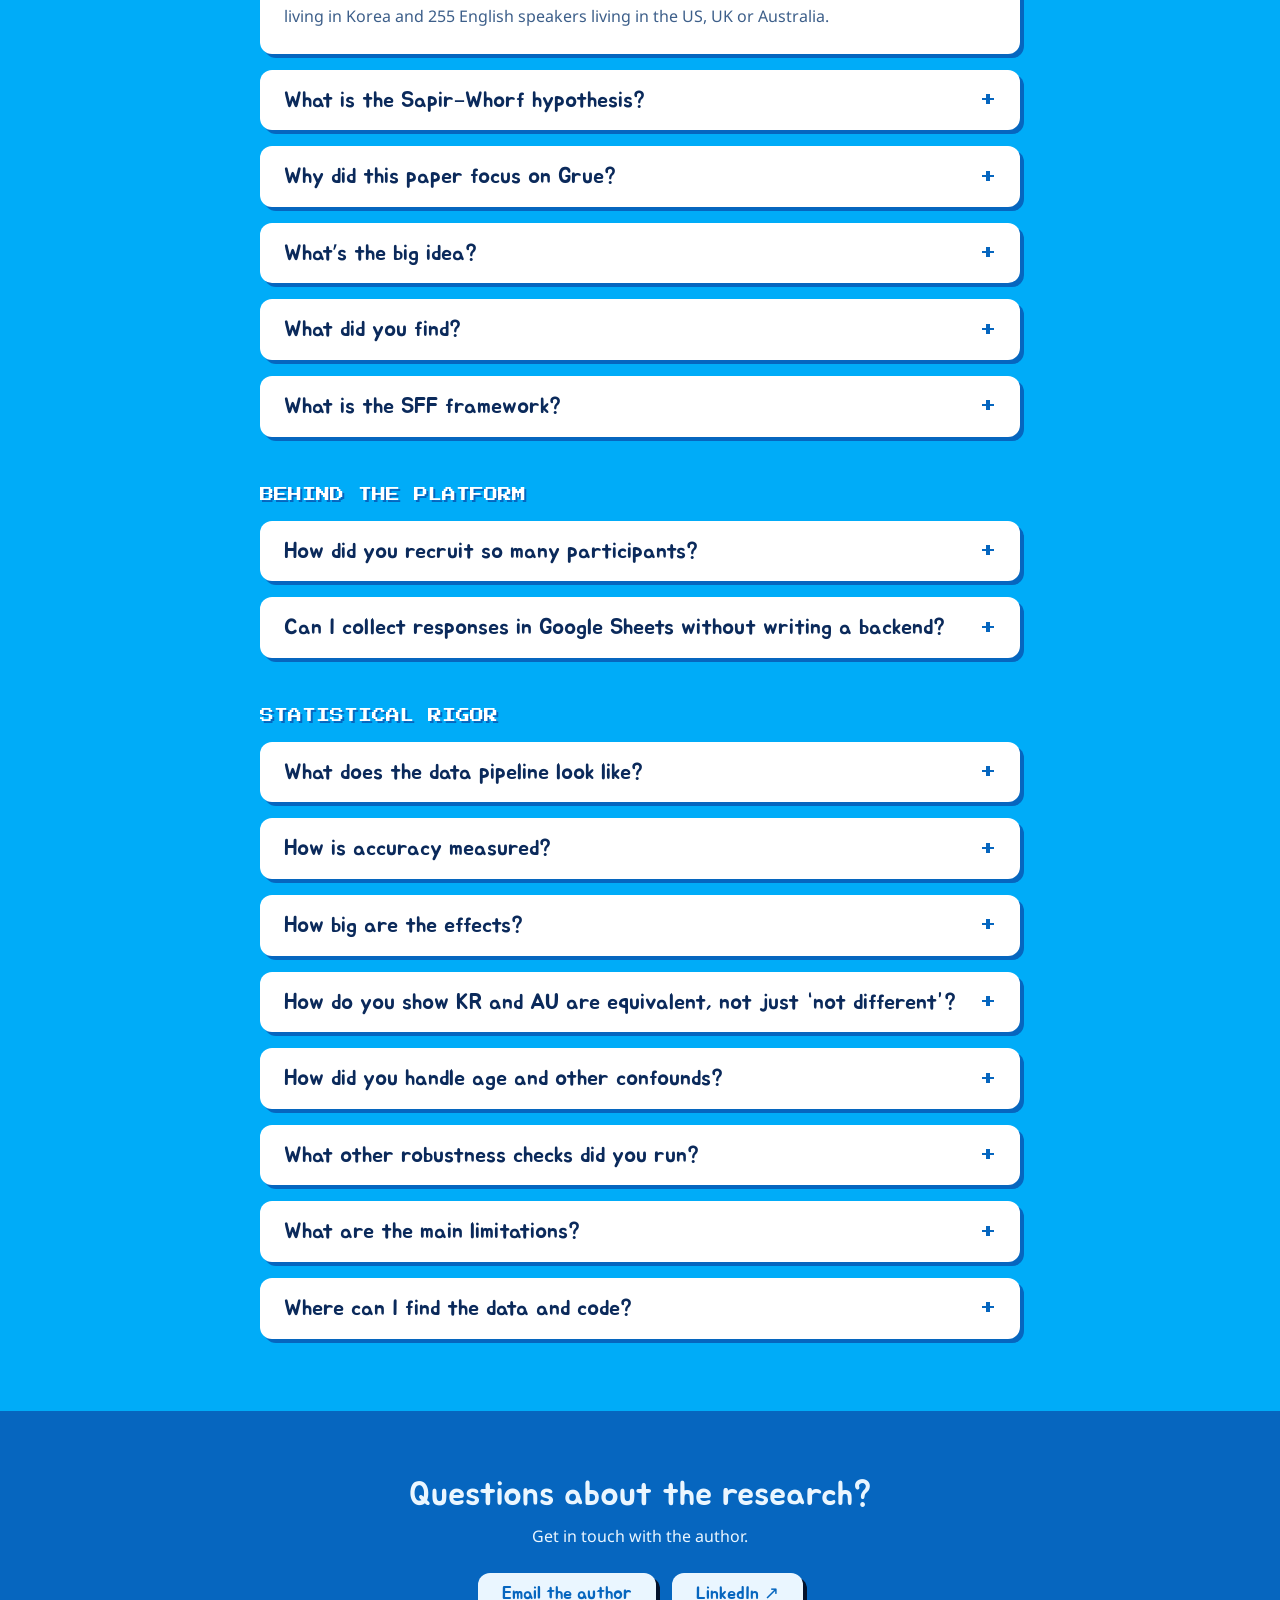
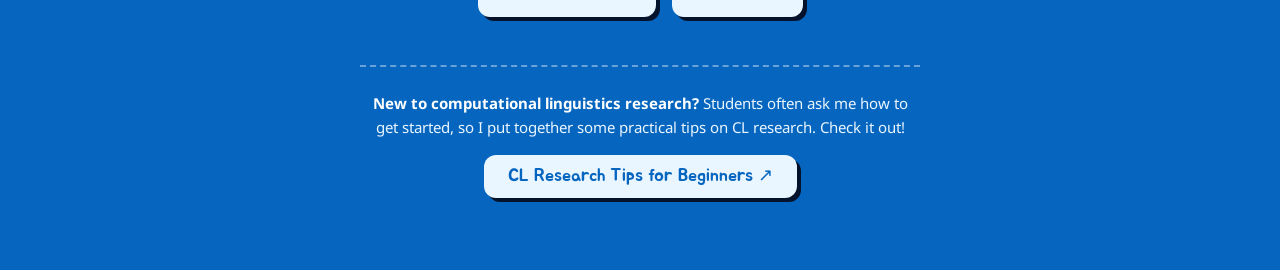
==== commit 2f0d96ad: "Embed the 5-minute talk video above the FAQ; clarify the Lee and Kim free-recall wording Co-Authored" ====
--- a/index.html
+++ b/index.html
@@ -98,6 +98,19 @@
   .paper-arrow { margin-left: 6px; font: 700 18px/1 var(--font-body); }
   .paper-icon { width: 24px; height: 28px; fill: var(--sea-600); flex: none; }
   .paper-icon .paper-fill { fill: #ffffff; }
+  /* the 5-minute talk: a thumbnail that swaps in the YouTube player on click */
+  .talk { margin: 0 0 var(--px-12); }
+  .talk-frame { position: relative; aspect-ratio: 16 / 9; background: var(--abyss-900); border: 3px solid var(--cta-ink); border-radius: var(--radius-md); box-shadow: var(--pixel-drop); overflow: hidden; }
+  .talk-frame iframe, .talk-play, .talk-play img { position: absolute; inset: 0; width: 100%; height: 100%; border: 0; }
+  .talk-play { padding: 0; cursor: pointer; background: none; }
+  .talk-play img { object-fit: cover; }
+  .talk-btn { position: absolute; left: 50%; top: 50%; translate: -50% -50%; display: inline-flex; align-items: center; gap: 10px; white-space: nowrap; padding: 10px 22px; font: 400 22px/1.2 var(--font-display); color: var(--cta-ink); background: var(--cta-fill); border: 3px solid var(--cta-ink); border-radius: var(--radius-md); box-shadow: var(--pixel-drop); transition: translate .1s steps(2), box-shadow .1s steps(2); }
+  .talk-btn b { font: 14px/1 var(--font-pixel); }
+  .talk-play:hover .talk-btn { translate: calc(-50% + 2px) calc(-50% + 2px); box-shadow: 2px 2px 0 var(--sea-600); }
+  .talk-play:focus-visible { outline: 3px solid var(--title-ink); outline-offset: -6px; }
+  .talk-note { margin: var(--px-4) 0 0; text-align: center; font: 700 14px/22px var(--font-body); color: var(--title-ink); text-shadow: 2px 2px 0 var(--sea-600); }
+  .talk-note a { color: var(--title-ink); }
+  @media (max-width: 480px) { .talk-btn { font-size: 17px; padding: 8px 14px; } }
   .faq-kicker { display: block; margin-bottom: var(--px-4); text-align: center; font: 12px/16px var(--font-pixel); color: var(--title-ink); text-shadow: 2px 2px 0 var(--sea-600); }
   .faq details { background: var(--panel); color: var(--panel-ink); border-radius: var(--radius-md); box-shadow: var(--pixel-drop); margin-bottom: var(--px-4); }
   .faq summary { list-style: none; cursor: pointer; display: grid; grid-template-columns: 1fr auto; gap: var(--px-4); align-items: center; padding: var(--px-4) var(--px-6); font: 400 22px/1.3 var(--font-display); }
@@ -204,6 +217,16 @@
         <svg class="paper-icon poster-icon" viewBox="0 0 12 14" aria-hidden="true" shape-rendering="crispEdges"><path class="paper-fill" d="M1 1h10v12H1z"/><path d="M0 0h12v1H0zM0 13h12v1H0zM0 1h1v12H0zM11 1h1v12h-1zM2 2h8v1H2zM2 4h3v4H2zM6 4h4v1H6zM6 6h4v1H6zM6 9h4v1H6zM2 9h3v1H2zM2 11h8v1H2z"/></svg>
         <span>View the poster <small>A0</small></span>
       </a>
+    </div>
+
+    <div class="talk">
+      <div class="talk-frame" id="talk-frame">
+        <button class="talk-play" id="talk-play" type="button" aria-label="Play the 5-minute talk video">
+          <img src="https://i.ytimg.com/vi/bOZgka83TMA/maxresdefault.jpg" alt="" loading="lazy">
+          <span class="talk-btn"><b aria-hidden="true">▶</b> Watch the 5-minute talk</span>
+        </button>
+      </div>
+      <p class="talk-note">The paper in five minutes · <a href="https://www.youtube.com/watch?v=bOZgka83TMA" target="_blank" rel="noopener">Open on YouTube ↗</a></p>
     </div>
 
     <div id="faq-list"></div>
@@ -666,6 +689,18 @@
     requestAnimationFrame(frame);
   }
 })();
+</script>
+<script>
+// Talk video: the YouTube player loads only on click, then starts right away.
+document.getElementById('talk-play').addEventListener('click', function () {
+  var f = document.createElement('iframe');
+  f.src = 'https://www.youtube-nocookie.com/embed/bOZgka83TMA?autoplay=1&rel=0';
+  f.title = 'The Grue Divide: 5-minute talk';
+  f.allow = 'autoplay; encrypted-media; picture-in-picture; fullscreen';
+  f.allowFullscreen = true;
+  document.getElementById('talk-frame').replaceChildren(f);
+  f.focus();
+});
 </script>
 <script>
 // FAQ: content lives in faq.json — edit that file, not this page.
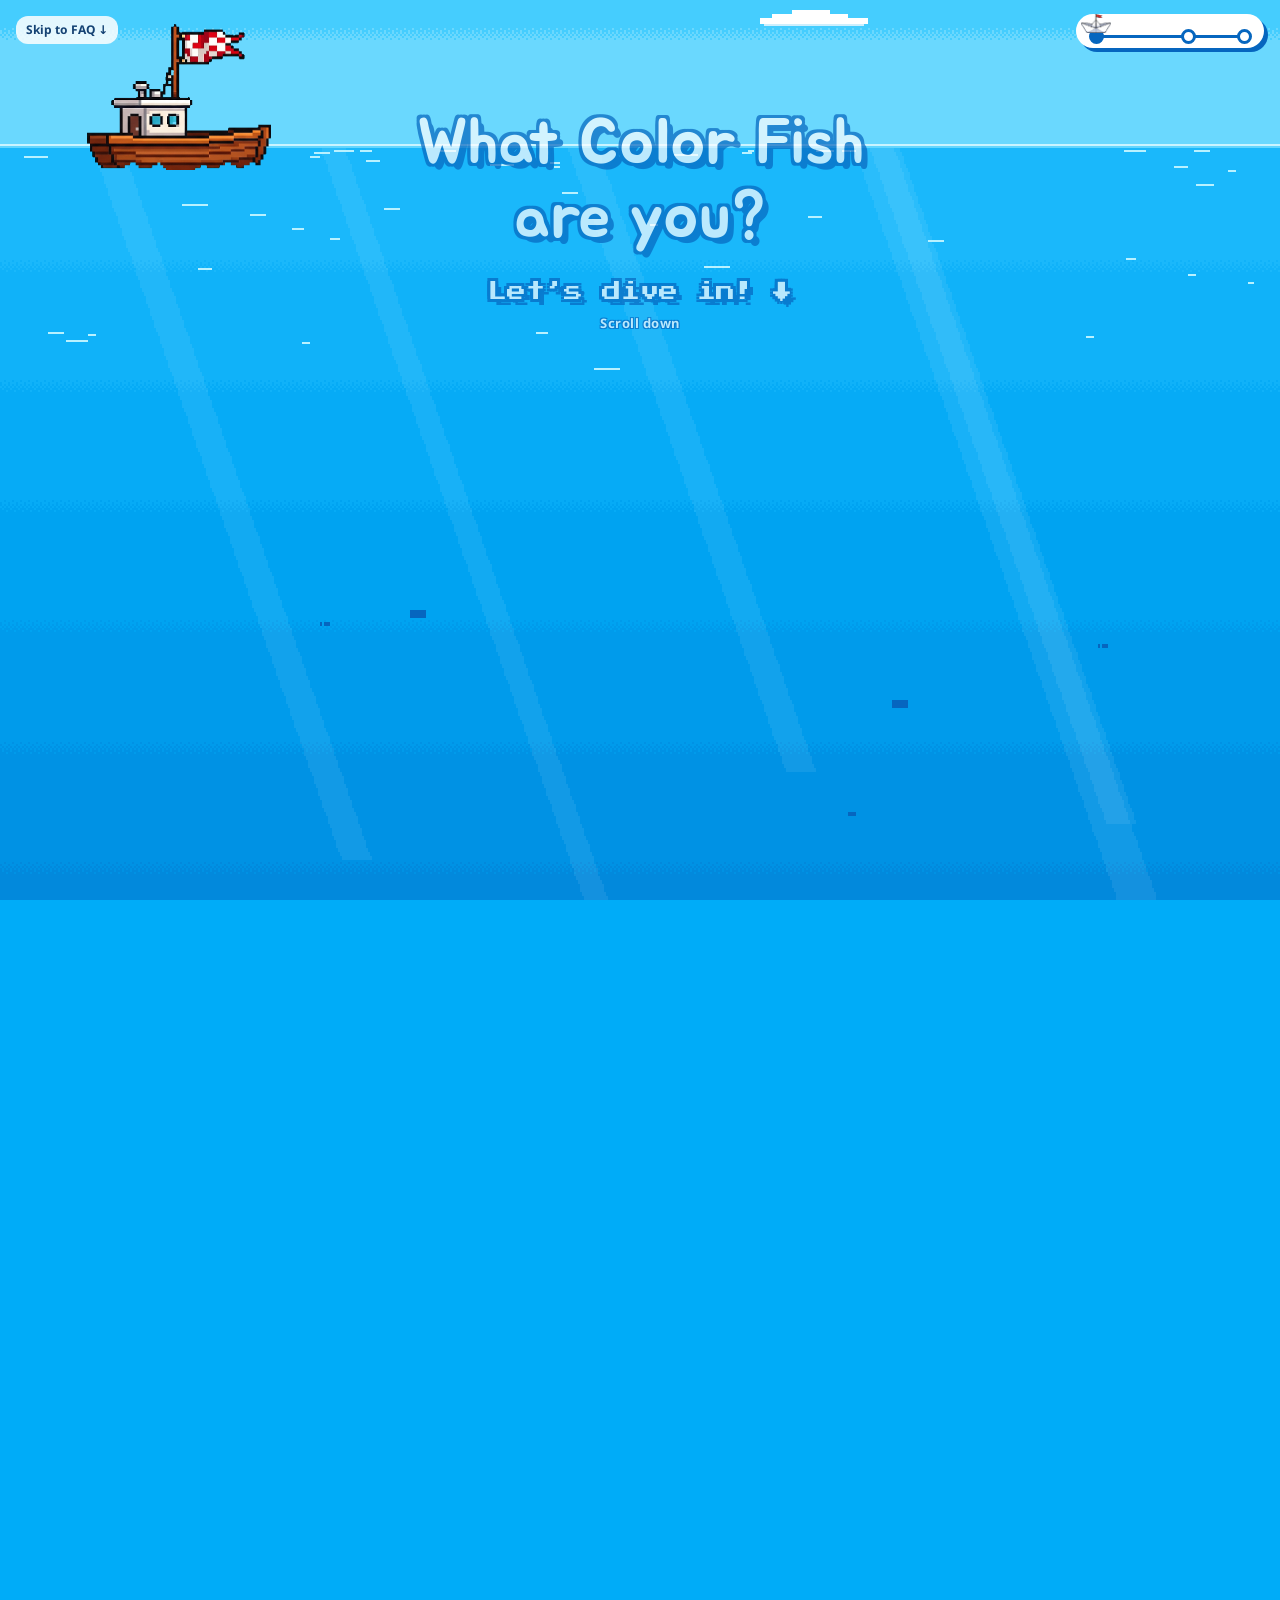
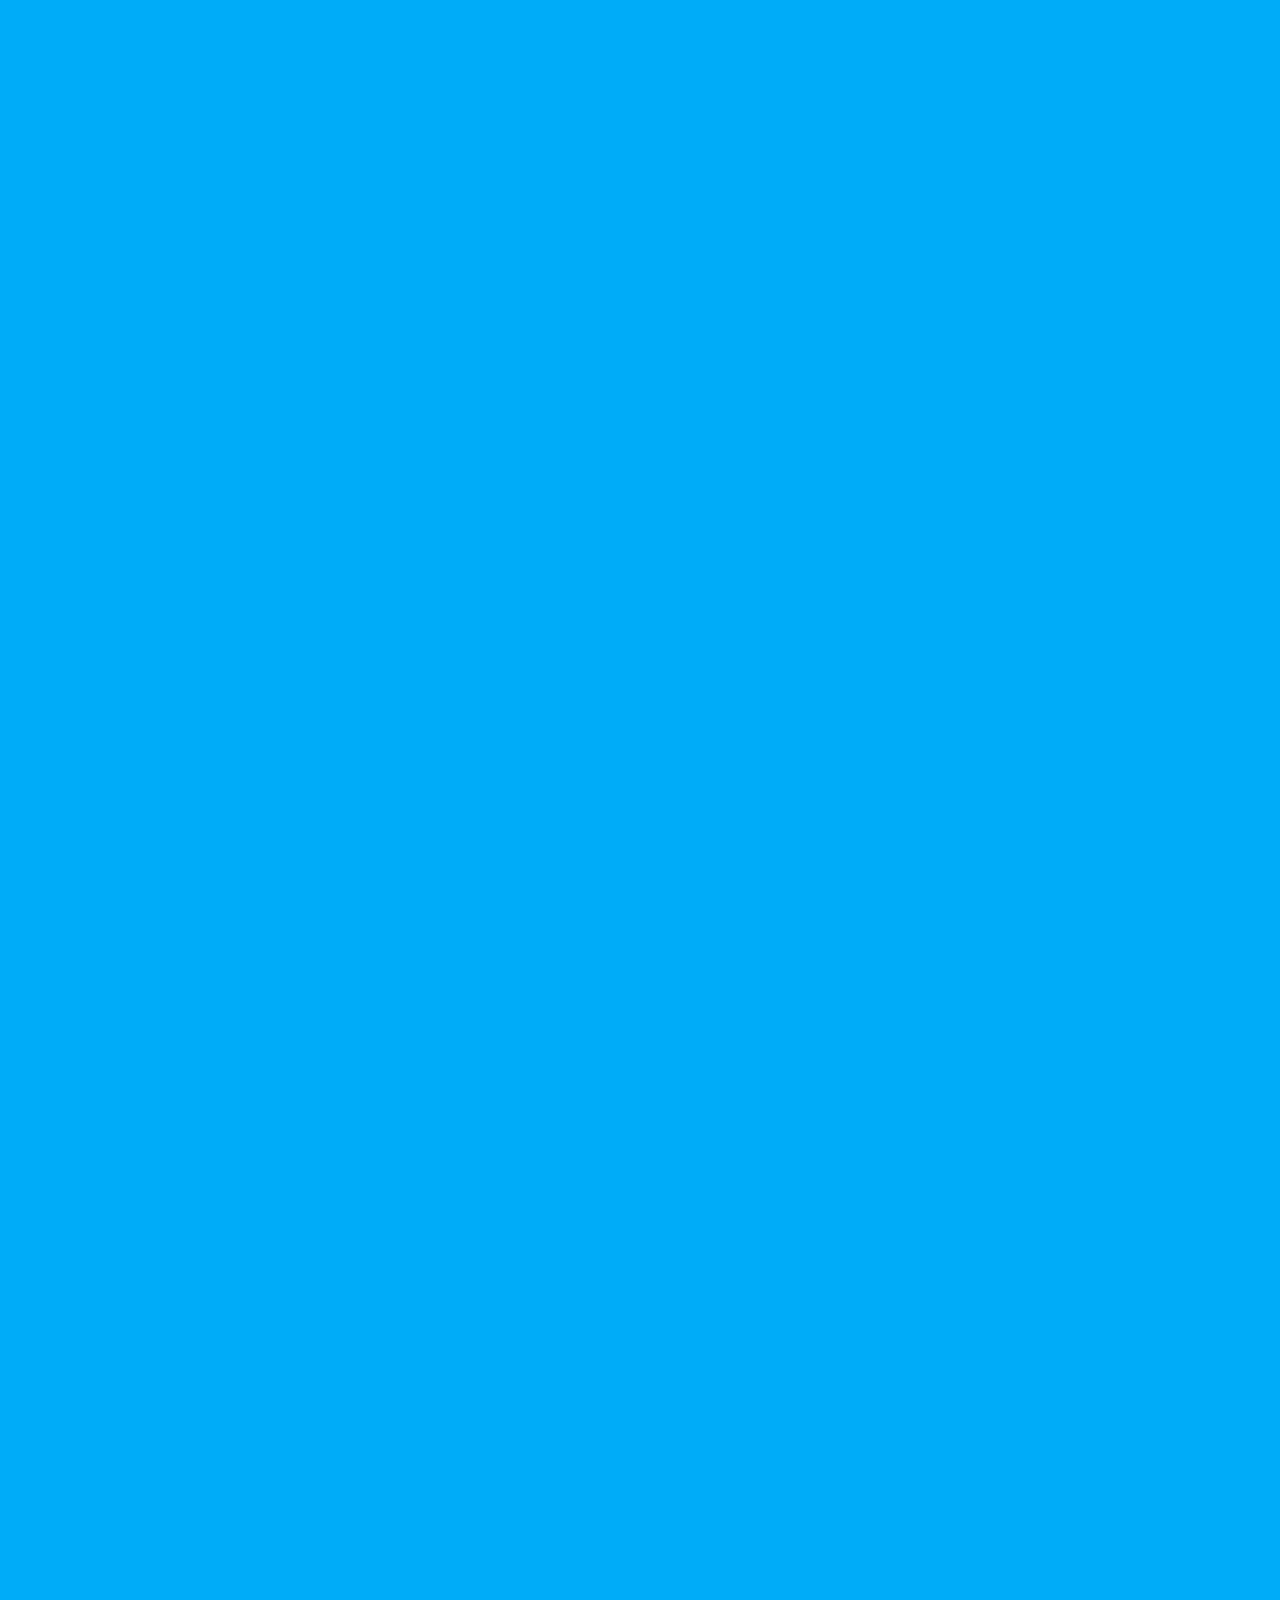
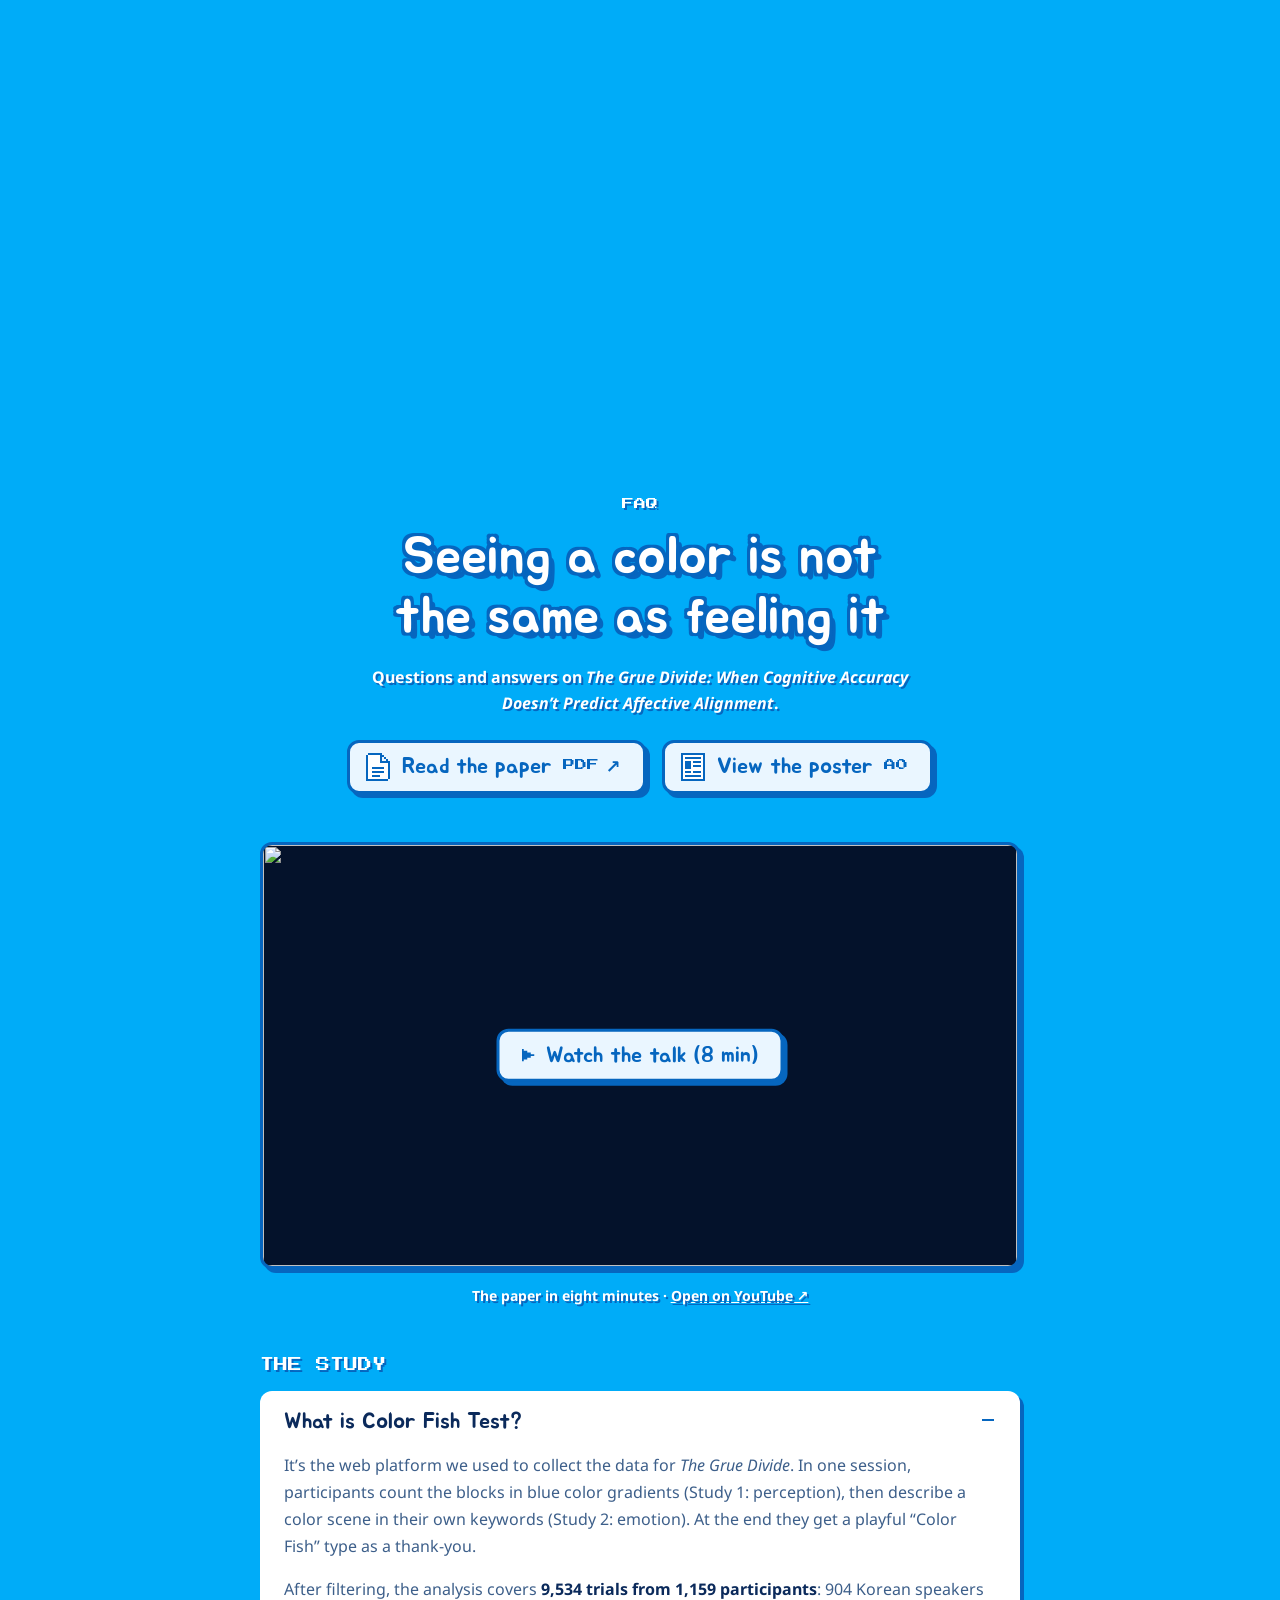
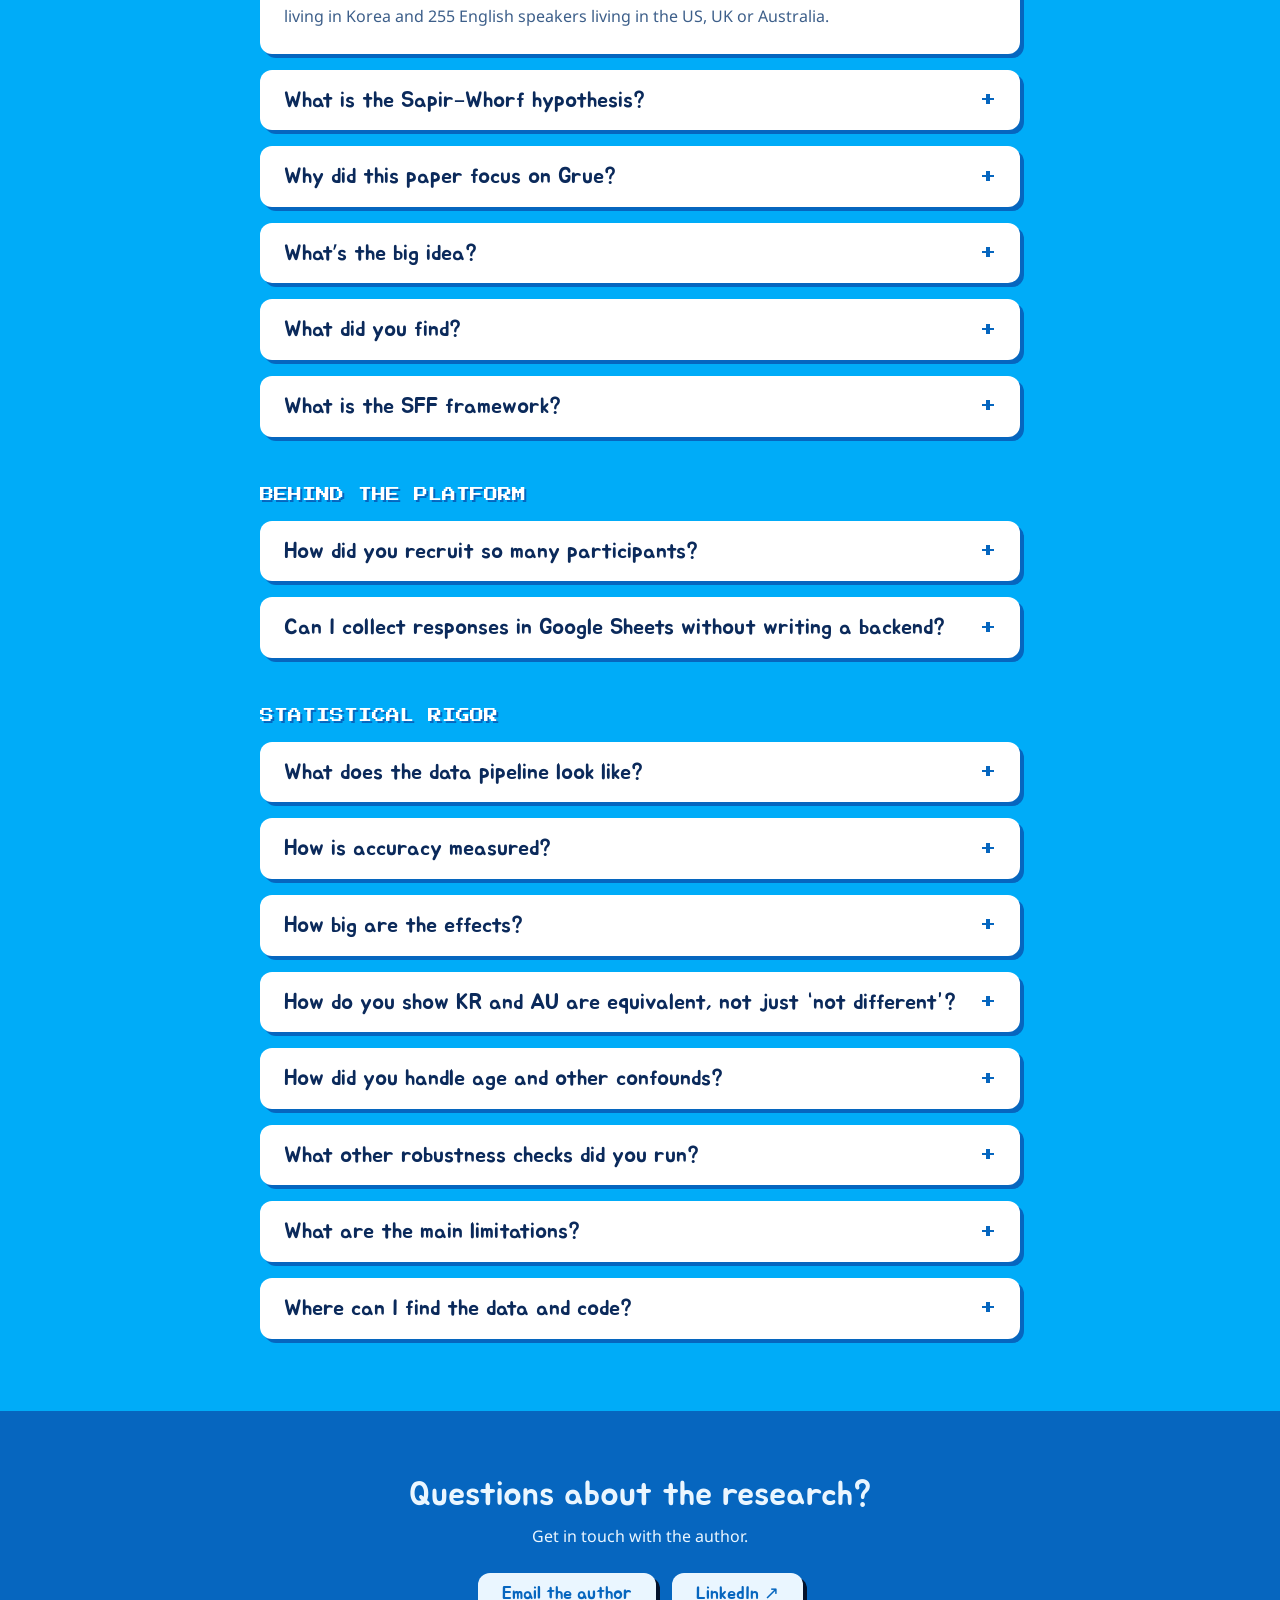
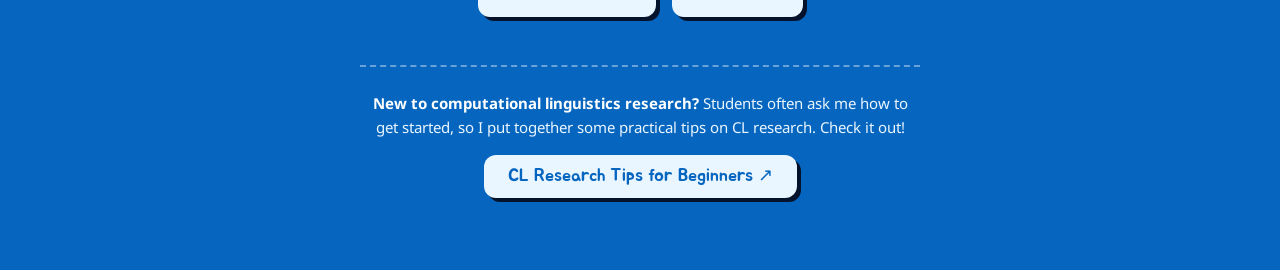
==== commit b15c2b02: "Show the talk video's real length (8 min) Co-Authored-By: Claude Opus 5.5 <noreply@anthropic.com>" ====
--- a/index.html
+++ b/index.html
@@ -98,7 +98,7 @@
   .paper-arrow { margin-left: 6px; font: 700 18px/1 var(--font-body); }
   .paper-icon { width: 24px; height: 28px; fill: var(--sea-600); flex: none; }
   .paper-icon .paper-fill { fill: #ffffff; }
-  /* the 5-minute talk: a thumbnail that swaps in the YouTube player on click */
+  /* the talk video: a thumbnail that swaps in the YouTube player on click */
   .talk { margin: 0 0 var(--px-12); }
   .talk-frame { position: relative; aspect-ratio: 16 / 9; background: var(--abyss-900); border: 3px solid var(--cta-ink); border-radius: var(--radius-md); box-shadow: var(--pixel-drop); overflow: hidden; }
   .talk-frame iframe, .talk-play, .talk-play img { position: absolute; inset: 0; width: 100%; height: 100%; border: 0; }
@@ -221,12 +221,12 @@
 
     <div class="talk">
       <div class="talk-frame" id="talk-frame">
-        <button class="talk-play" id="talk-play" type="button" aria-label="Play the 5-minute talk video">
+        <button class="talk-play" id="talk-play" type="button" aria-label="Play the talk video (8 minutes)">
           <img src="https://i.ytimg.com/vi/bOZgka83TMA/maxresdefault.jpg" alt="" loading="lazy">
-          <span class="talk-btn"><b aria-hidden="true">▶</b> Watch the 5-minute talk</span>
+          <span class="talk-btn"><b aria-hidden="true">▶</b> Watch the talk (8 min)</span>
         </button>
       </div>
-      <p class="talk-note">The paper in five minutes · <a href="https://www.youtube.com/watch?v=bOZgka83TMA" target="_blank" rel="noopener">Open on YouTube ↗</a></p>
+      <p class="talk-note">The paper in eight minutes · <a href="https://www.youtube.com/watch?v=bOZgka83TMA" target="_blank" rel="noopener">Open on YouTube ↗</a></p>
     </div>
 
     <div id="faq-list"></div>
@@ -695,7 +695,7 @@
 document.getElementById('talk-play').addEventListener('click', function () {
   var f = document.createElement('iframe');
   f.src = 'https://www.youtube-nocookie.com/embed/bOZgka83TMA?autoplay=1&rel=0';
-  f.title = 'The Grue Divide: 5-minute talk';
+  f.title = 'The Grue Divide: talk video';
   f.allow = 'autoplay; encrypted-media; picture-in-picture; fullscreen';
   f.allowFullscreen = true;
   document.getElementById('talk-frame').replaceChildren(f);
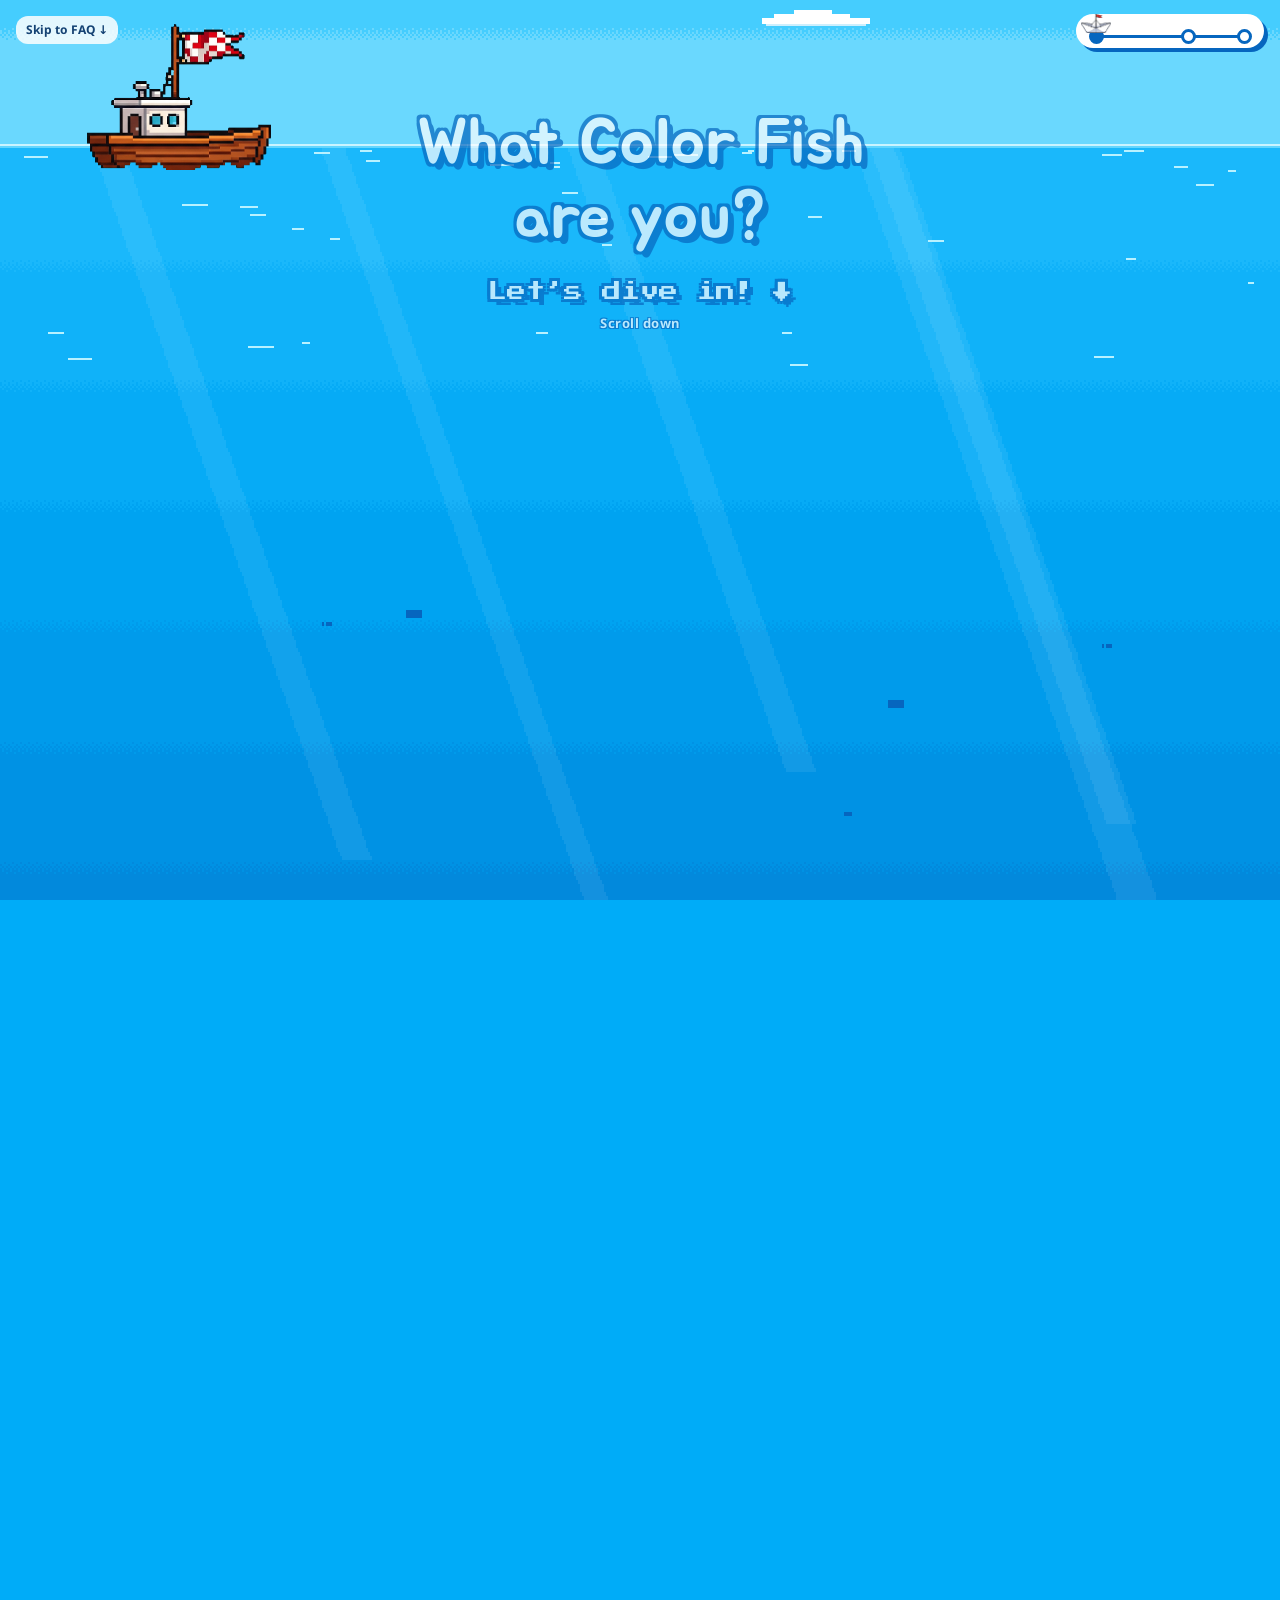
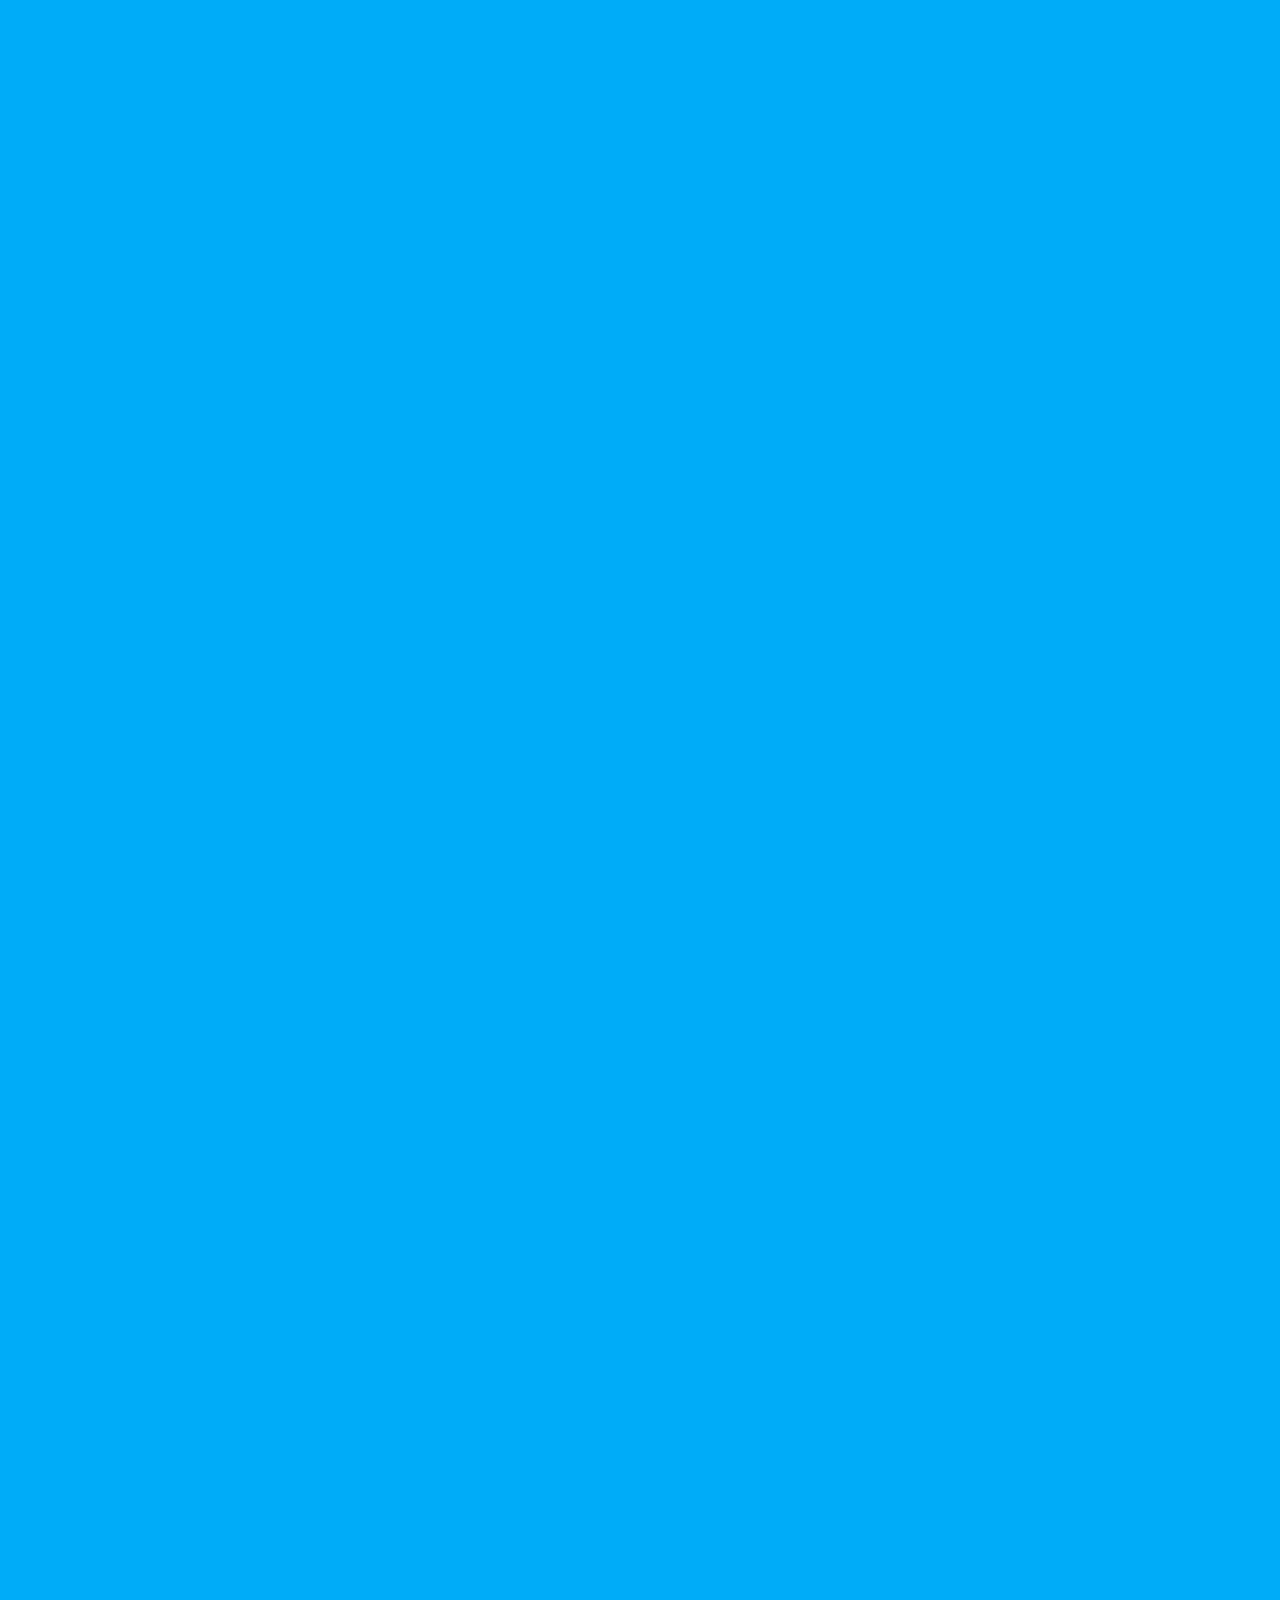
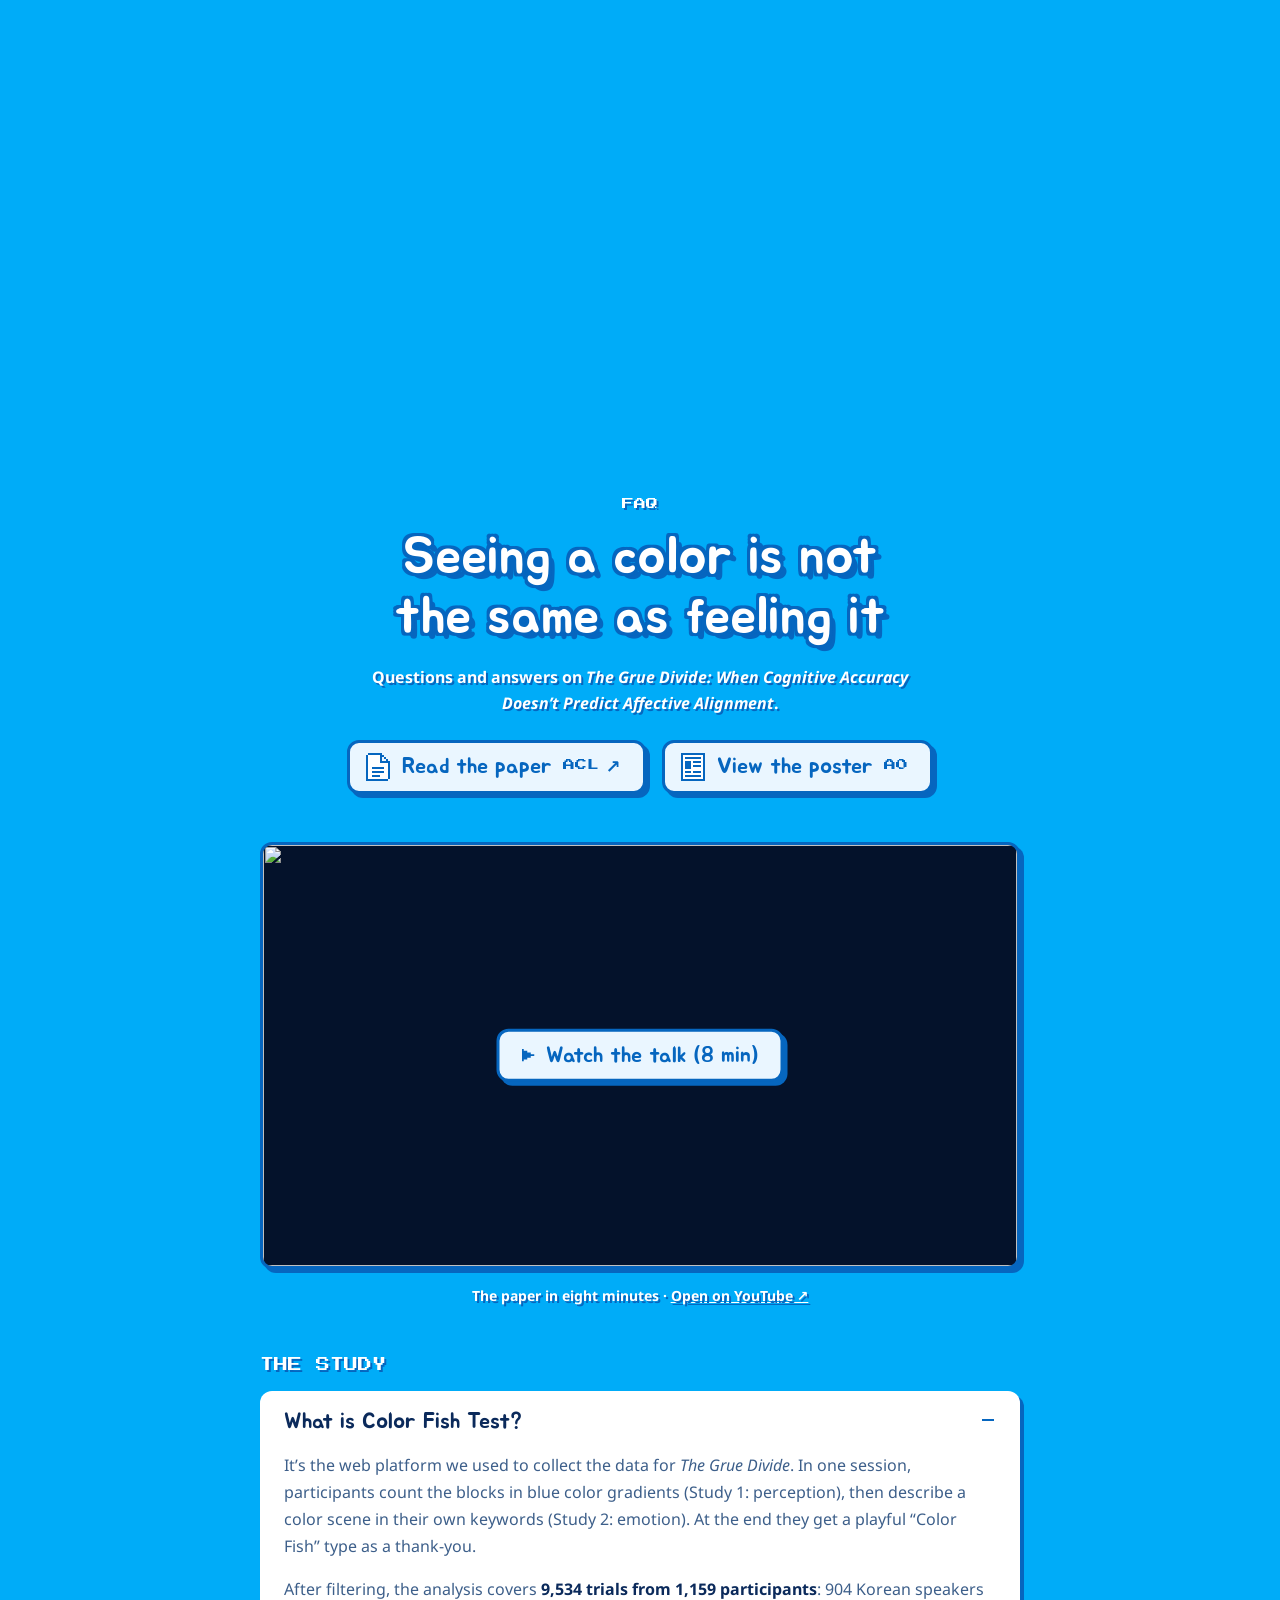
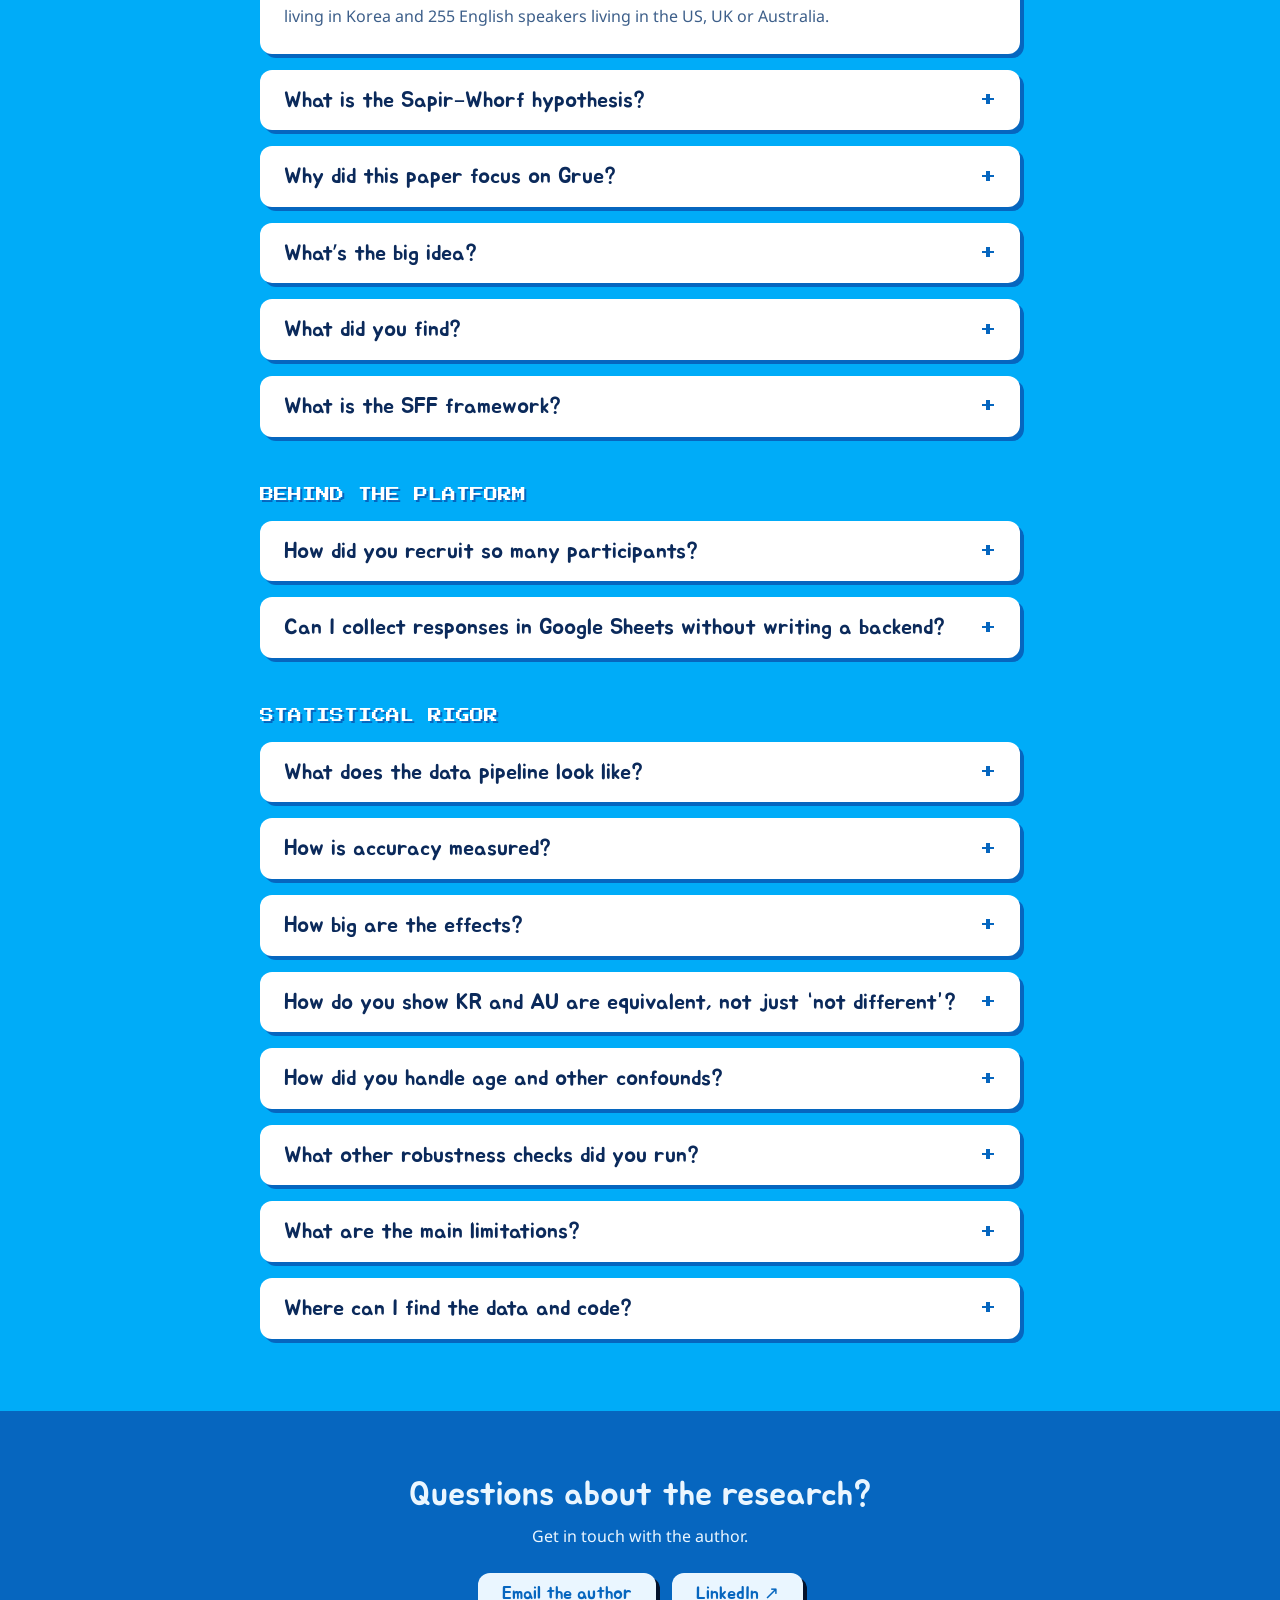
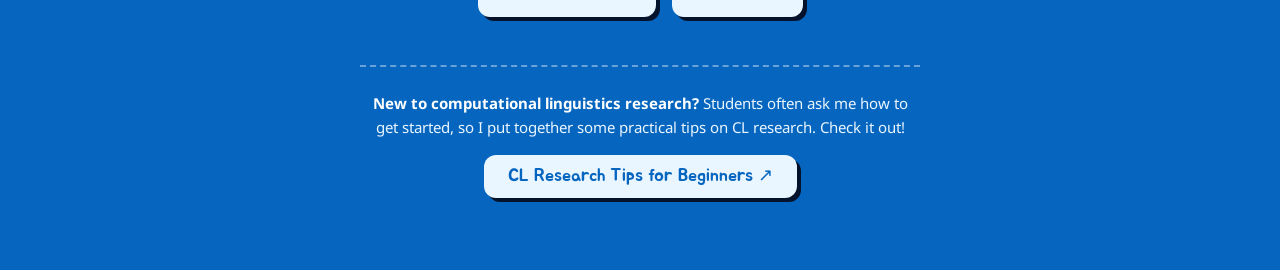
==== commit 3e6f6d57: "Point Read the paper to the ACL Anthology page Co-Authored-By: Claude Opus 5.5 <noreply@anthropic.co" ====
--- a/index.html
+++ b/index.html
@@ -209,9 +209,9 @@
     <h2 class="outlined" id="faq-title">Seeing a color is not<br>the same as feeling it</h2>
     <p class="faq-lede">The science behind the dive: language, culture, and the gap between color perception and color emotion.</p>
     <div class="paper-link">
-      <a class="paper-btn" href="https://github.com/bakeyeon/colorfish_public/blob/main/The_Grue_Divide__When_Cognitive_Accuracy_Doesn_t_Predict_Affective_Alignment.pdf" target="_blank" rel="noopener">
+      <a class="paper-btn" href="https://aclanthology.org/2026.pandora-1.2/" target="_blank" rel="noopener">
         <svg class="paper-icon" viewBox="0 0 12 14" aria-hidden="true" shape-rendering="crispEdges"><path class="paper-fill" d="M1 1h6v4h4v8H1z"/><path d="M1 0h7v1H1zM0 1h1v13H0zM1 13h10v1H1zM11 4h1v9h-1zM8 1h1v1H8zM9 2h1v1H9zM10 3h1v1h-1zM7 1h1v4H7zM7 4h4v1H7zM3 7h6v1H3zM3 9h6v1H3zM3 11h4v1H3z"/></svg>
-        <span>Read the paper <small>PDF</small><span class="paper-arrow" aria-hidden="true">↗</span></span>
+        <span>Read the paper <small>ACL</small><span class="paper-arrow" aria-hidden="true">↗</span></span>
       </a>
       <a class="paper-btn" href="poster.html">
         <svg class="paper-icon poster-icon" viewBox="0 0 12 14" aria-hidden="true" shape-rendering="crispEdges"><path class="paper-fill" d="M1 1h10v12H1z"/><path d="M0 0h12v1H0zM0 13h12v1H0zM0 1h1v12H0zM11 1h1v12h-1zM2 2h8v1H2zM2 4h3v4H2zM6 4h4v1H6zM6 6h4v1H6zM6 9h4v1H6zM2 9h3v1H2zM2 11h8v1H2z"/></svg>
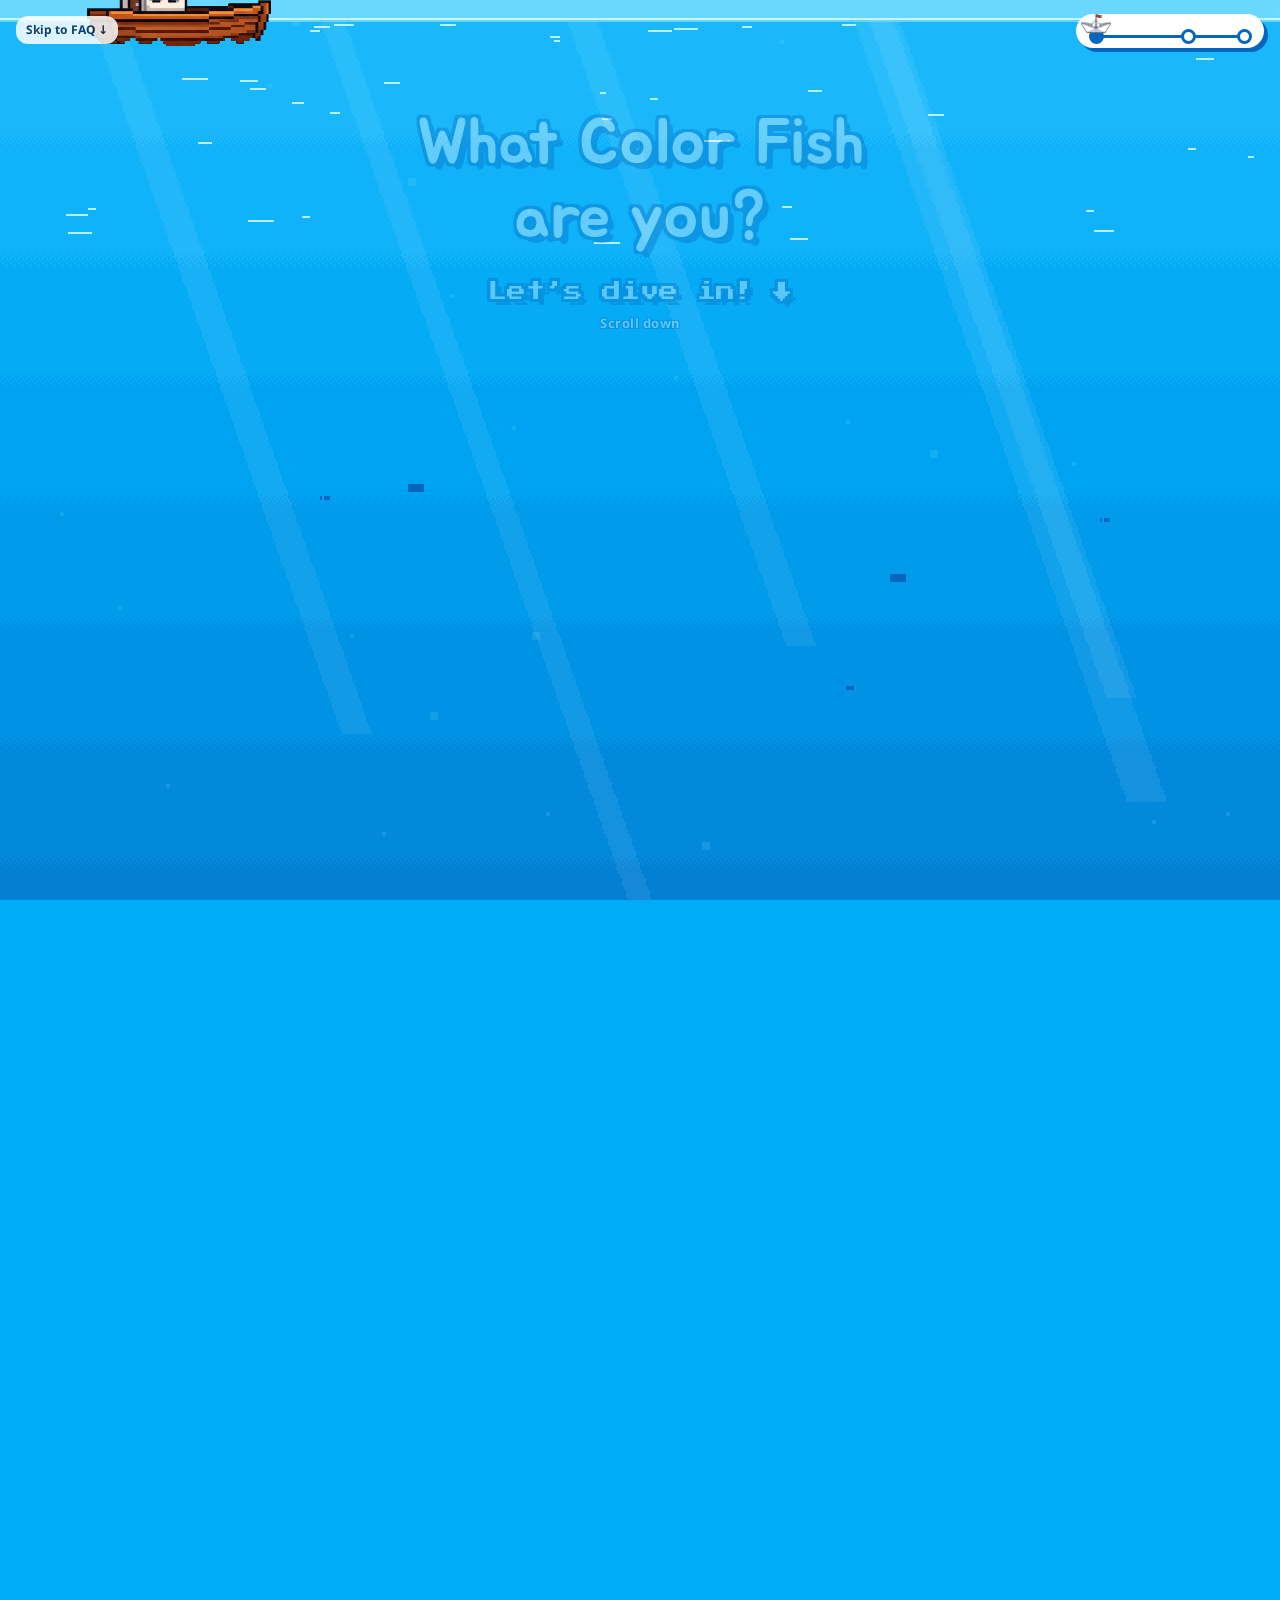
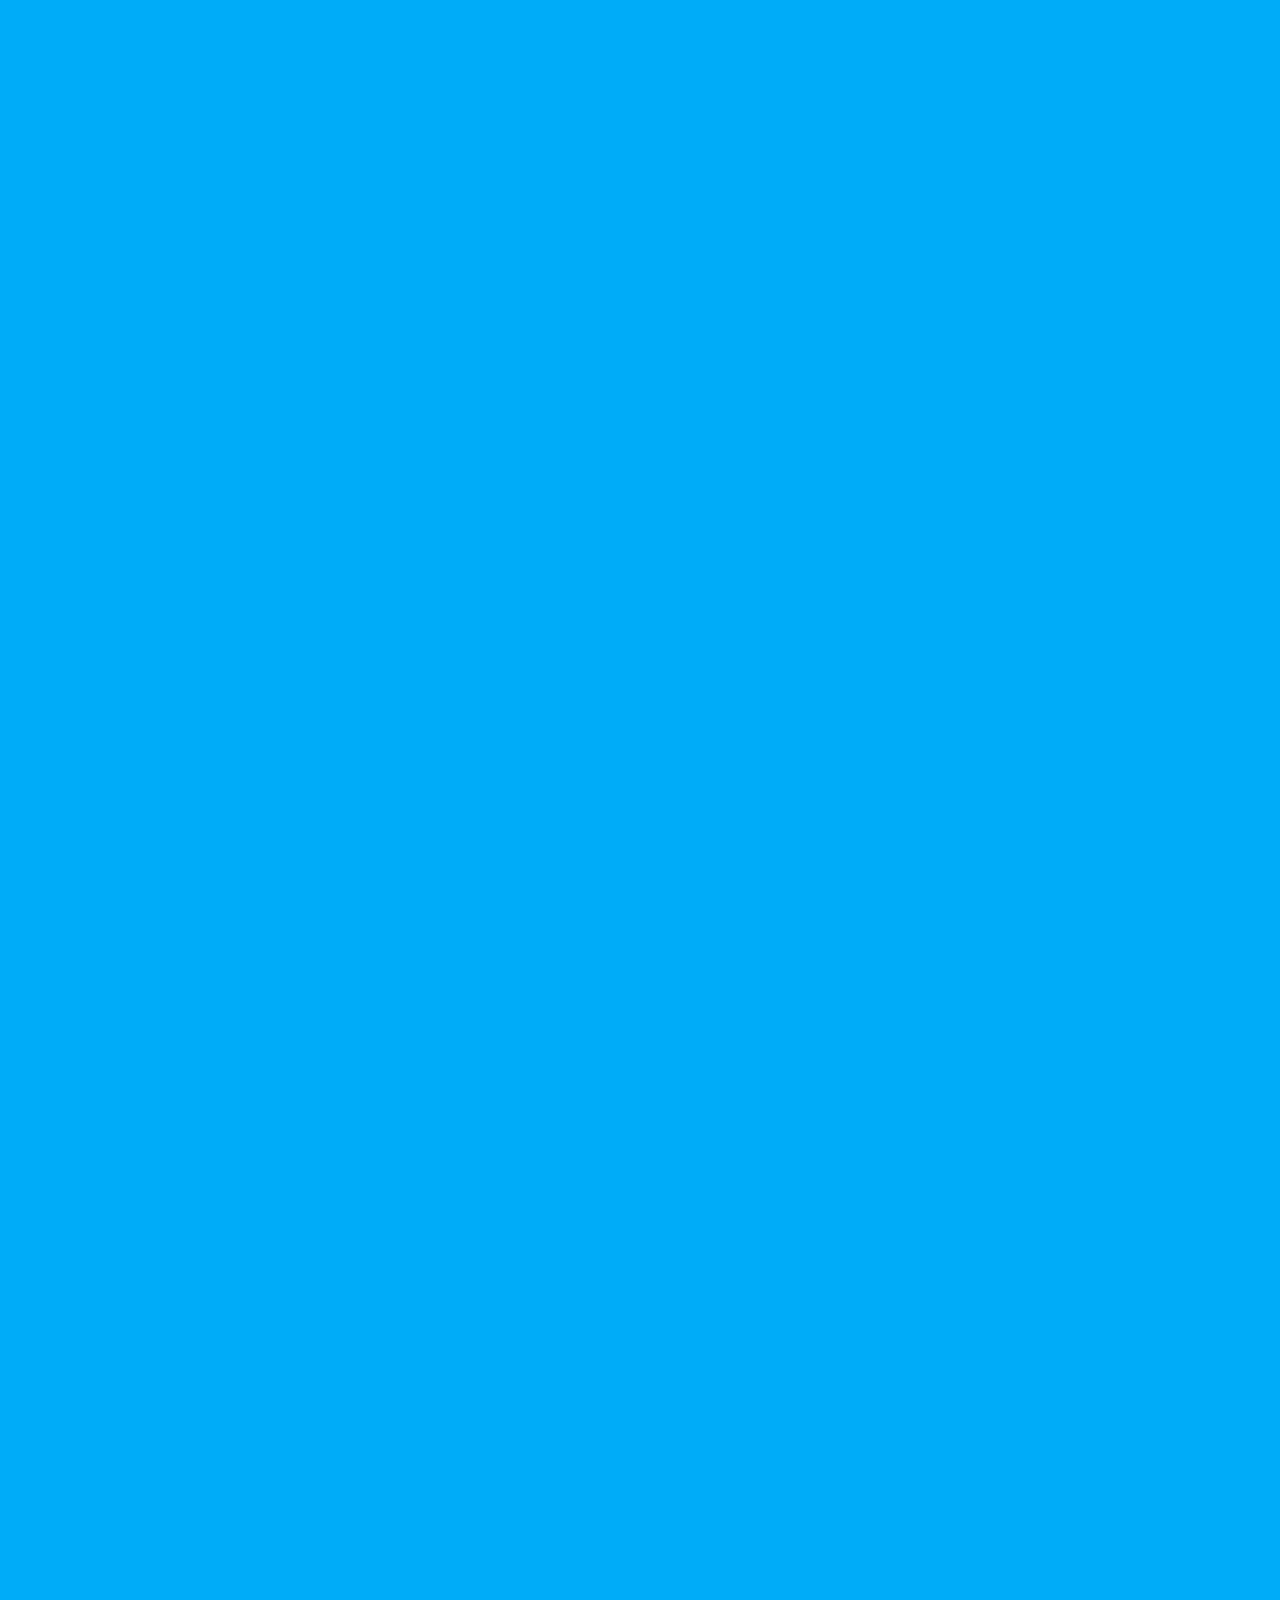
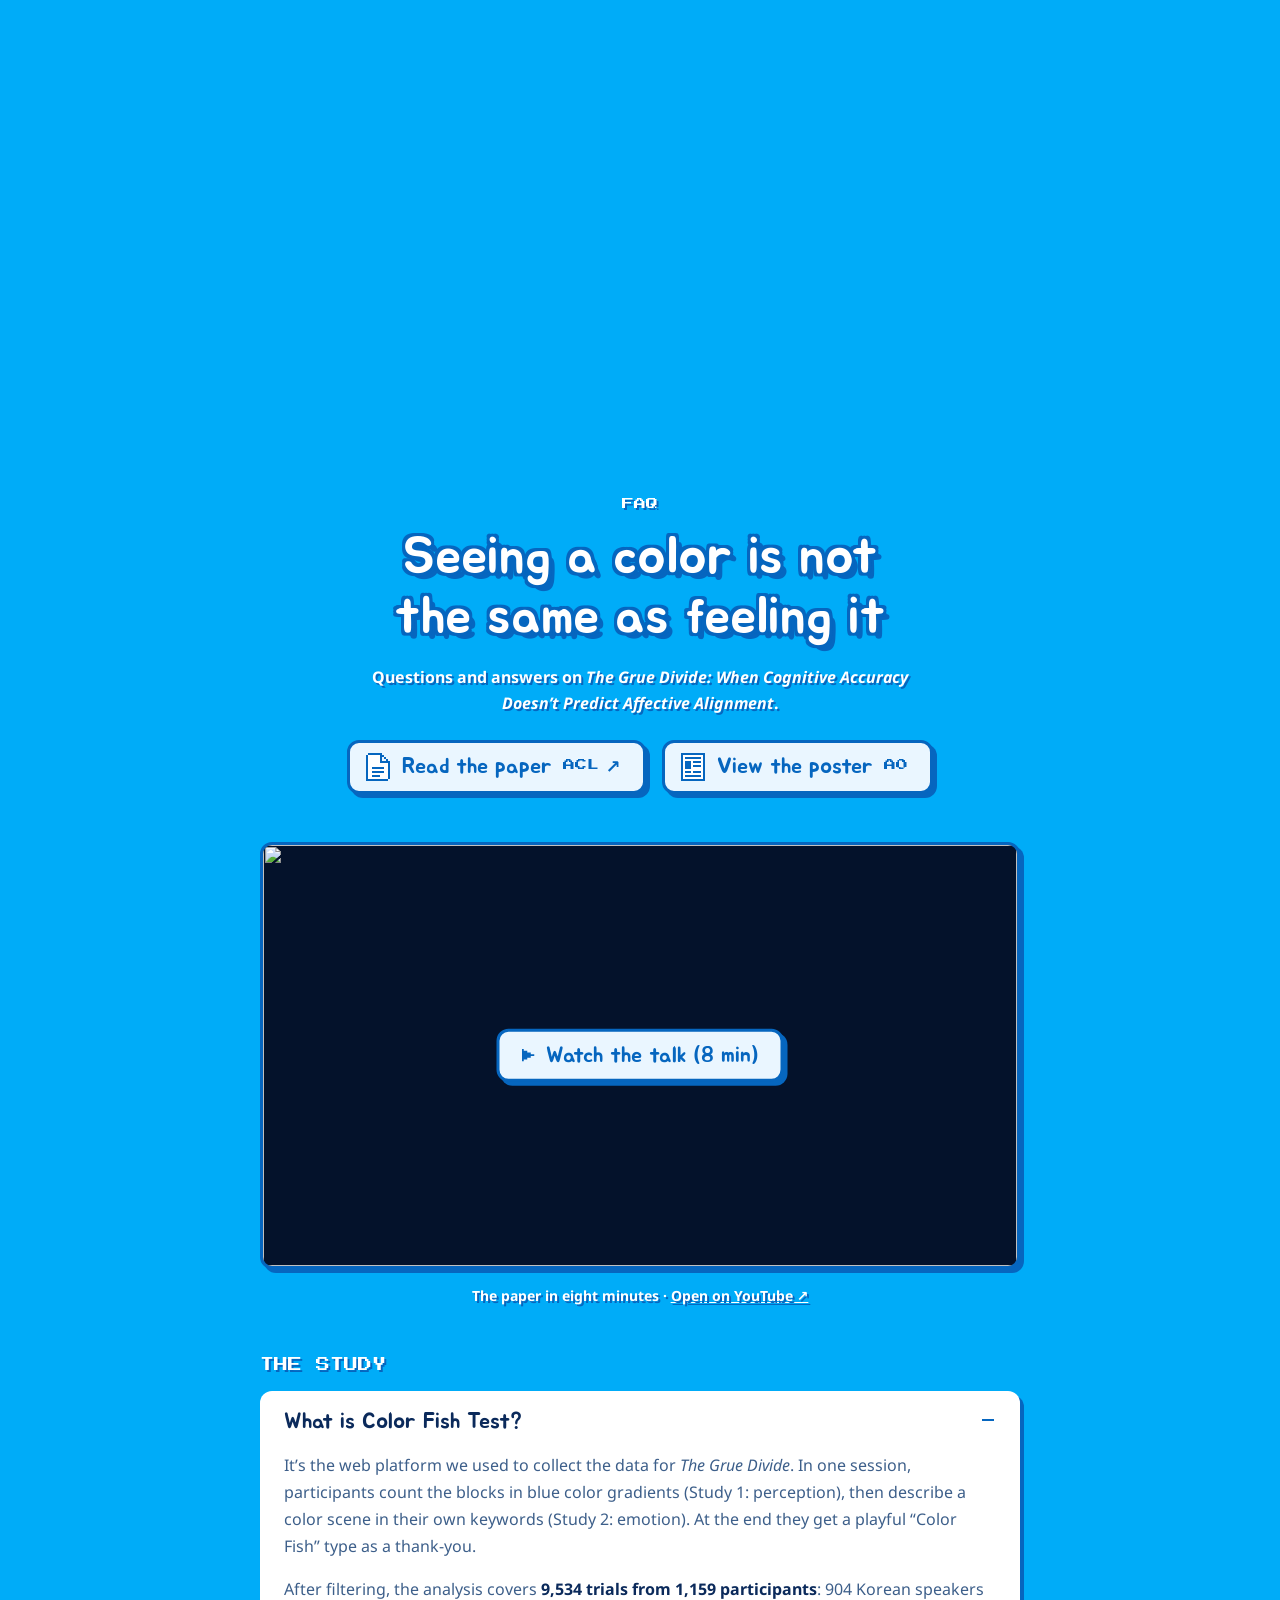
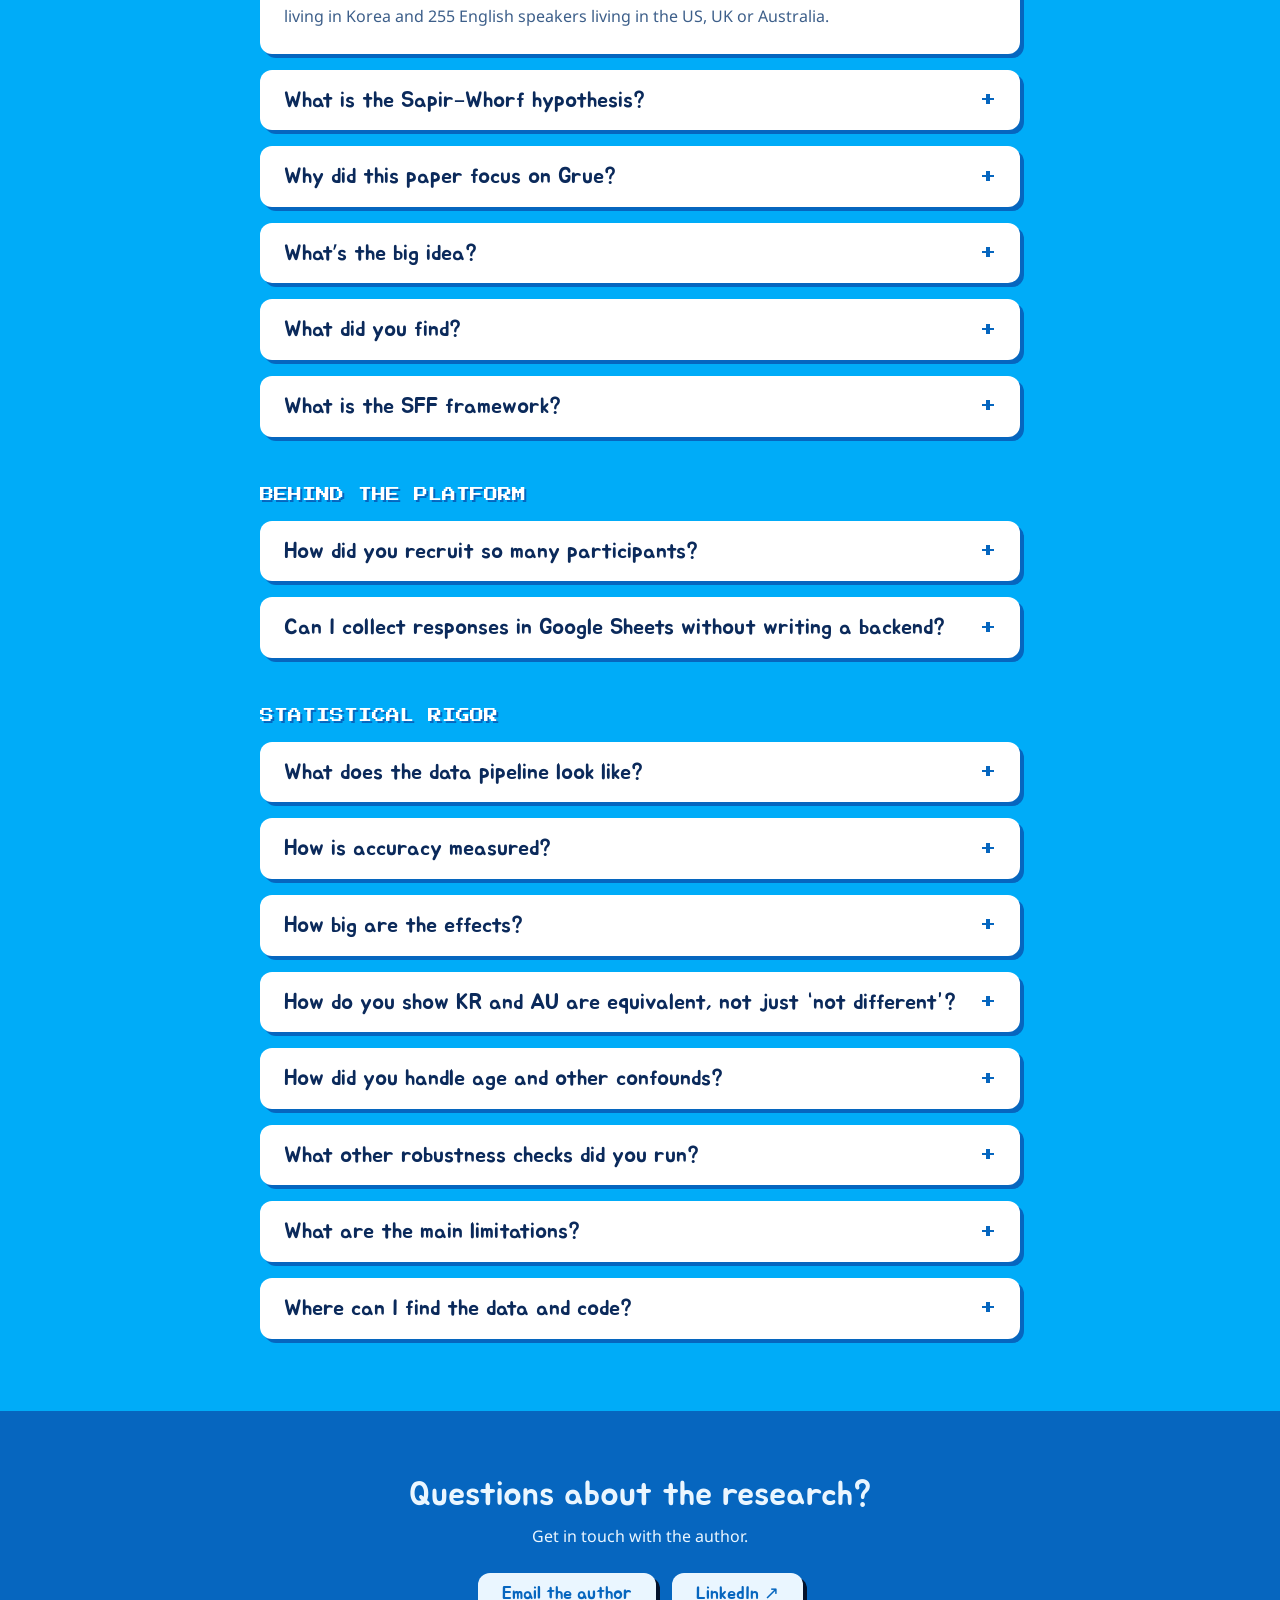
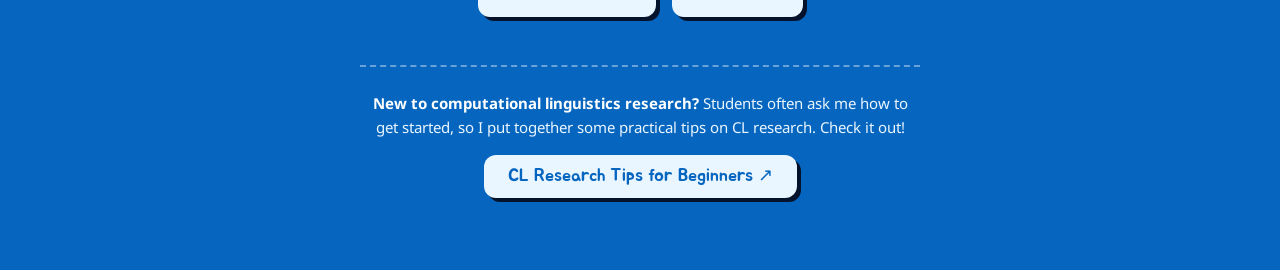
==== commit 4f670dab: "Tab title matches the paper; ACL favicon Co-Authored-By: Claude Opus 5.5 <noreply@anthropic.com>" ====
--- a/index.html
+++ b/index.html
@@ -3,7 +3,8 @@
 <head>
 <meta charset="utf-8">
 <meta name="viewport" content="width=device-width, initial-scale=1">
-<title>Color Fish Test — What Color Fish are you?</title>
+<title>The Grue Divide: When Cognitive Accuracy Doesn’t Predict Affective Alignment</title>
+<link rel="icon" href="assets/acl.ico" type="image/x-icon">
 <meta name="description" content="A pixel-art dive into how we perceive color, and why seeing a color is not the same as feeling it.">
 <link rel="preconnect" href="https://fonts.googleapis.com">
 <link rel="preconnect" href="https://fonts.gstatic.com" crossorigin>
